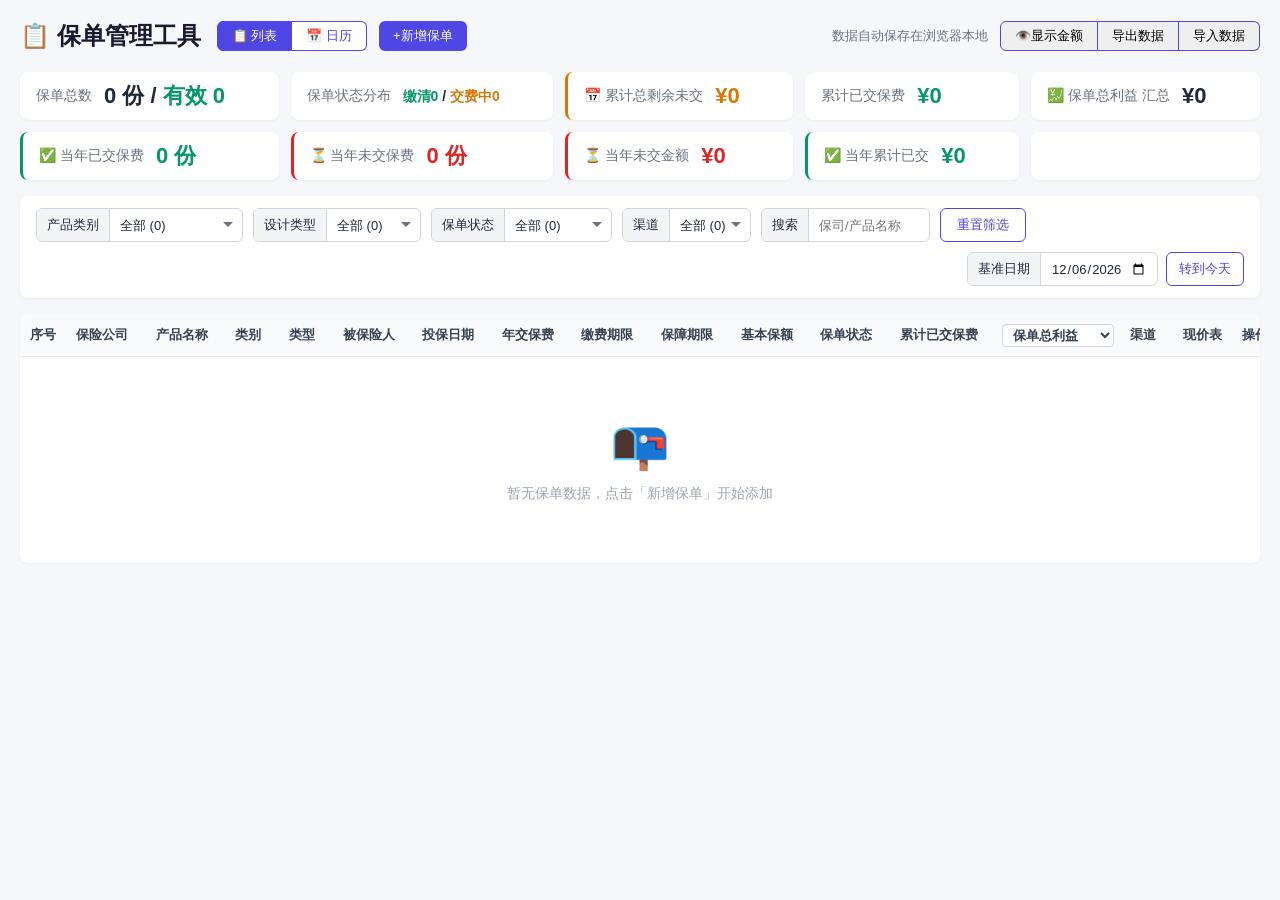
==== insurance_CF.html @ 0eb12e00 "Add files via upload" ====
<!DOCTYPE html>
<html lang="zh-CN">
<head>
<meta charset="UTF-8">
<meta name="viewport" content="width=device-width, initial-scale=1.0">
<title>保单管理工具 v20260625.2121</title>
<style>
  /* 所有样式保持不变，仅调整布局相关 */
  * { margin: 0; padding: 0; box-sizing: border-box; }
  body {
    font-family: -apple-system, BlinkMacSystemFont, "Segoe UI", "PingFang SC", "Hiragino Sans GB", "Microsoft YaHei", sans-serif;
    background: #f5f7fa;
    color: #333;
    padding: 20px;
  }
  .container { max-width: 1600px; margin: 0 auto; }
  h1 {
    font-size: 24px;
    font-weight: 600;
    color: #1a1a2e;
  }

  /* ===== 新增头部布局（标题 + 右侧操作） ===== */
  .header-wrapper {
    display: flex;
    justify-content: space-between;
    align-items: center;
    margin-bottom: 20px;
  }
  .header-left {
    
    display: flex;
    align-items: center;
  }
  .header-wrapper h1 {
    font-size: 24px;
    font-weight: 600;
    color: #1a1a2e;
    margin: 0;
  }
  .header-actions {
    display: flex;
    align-items: center;
    gap: 12px;
  }
  .save-hint {
    font-size: 13px;
    color: #6b7280;
  }
  .header-actions .btn {
    height: 34px;
    padding: 0 16px;
    display: flex;
    align-items: center;
    justify-content: center;
    font-size: 14px;
  }

  /* 顶部操作栏 */
  .toolbar {
    display: flex;
    justify-content: flex-start; /* 改为左对齐，防止换行 */
    align-items: center;
    margin-bottom: 16px;
    flex-wrap: wrap;
    gap: 12px;
  }
  .toolbar-left {
    display: flex;
    gap: 10px;
    flex-wrap: wrap;
    align-items: center;
  }
  .btn {
    padding: 8px 16px;
    border: none;
    border-radius: 6px;
    cursor: pointer;
    font-size: 14px;
    transition: all 0.2s;
    align-items: center;
  }
  .btn-primary {
    background: #4f46e5;
    color: white;
  }
  .btn-primary:hover { background: #4338ca; }
  .btn-secondary {
    background: white;
    color: #4f46e5;
    border: 1px solid #4f46e5;
  }
  .btn-secondary:hover { background: #f0f0ff; }
  .btn-danger {
    background: #ef4444;
    color: white;
  }
  .btn-danger:hover { background: #dc2626; }
  .btn-sm {
    padding: 4px 10px;
    font-size: 12px;
  }

  /* 统计卡片容器 — 统一 5 列 Grid，上下自动对齐 */
  .stats {
    display: grid;
    grid-template-columns: repeat(5, auto);
    gap: 12px;
    margin-bottom: 16px;
  }

  /* 每一行 4 列，保留备用 */
  .stats-row {
    display: grid;
    grid-template-columns: repeat(4, 1fr);
    gap: 12px;
  }
  /* 5 列行（保留兼容但不参与 grid 父容器） */
  .stats-row-5 {
    display: contents;
  }

  /* 单个卡片：内部标签和数值横向排列 */
  .stat-card {
    background: white;
    padding: 8px 16px;
    border-radius: 8px;
    box-shadow: 0 1px 3px rgba(0,0,0,0.05);
    display: flex;
    align-items: center;
    justify-content: flex-start;
    gap: 12px;
    min-height: 48px;
    white-space: nowrap;
    overflow: hidden;
  }

  .stat-label {
    font-size: 14px;
    color: #6b7280;
    margin: 0;
    flex-shrink: 0;
  }

  .stat-value {
    font-size: 22px;
    font-weight: 600;
    color: #1f2937;
    line-height: 1.2;
    align-items: right;
  }
  .stat-value.premium {
    color: #059669;
  }

  /* 表格 */
  .table-wrapper {
    background: white;
    border-radius: 8px;
    overflow: hidden;
    box-shadow: 0 1px 3px rgba(0,0,0,0.05);
    width: 100%; /* 确保宽度撑满 */
  }
  table {
    width: 100%;
    border-collapse: collapse;
    font-size: 13px;
    table-layout: auto;
  }
  thead {
    background: #f9fafb;
    border-bottom: 1px solid #e5e7eb;
  }
  th {
    padding: 12px 10px;
    text-align: center;
    font-weight: 600;
    color: #374151;
    white-space: nowrap;
    position: sticky;
    top: 0;
    background: #f9fafb;
  }
  td {
    padding: 10px;
    border-bottom: 1px solid #f3f4f6;
    vertical-align: middle;
    text-align: center;
    white-space: nowrap;
  }
  th.sortable {
    cursor: pointer;
    user-select: none;
  }
  th.sortable:hover {
    color: #4f46e5;
  }
  .sort-indicator {
    display: inline-block;
    margin-left: 4px;
    font-size: 10px;
    opacity: 0.4;
  }
  th.sortable.asc .sort-indicator::after {
    content: '▲';
    opacity: 1;
    color: #4f46e5;
  }
  th.sortable.desc .sort-indicator::after {
    content: '▼';
    opacity: 1;
    color: #4f46e5;
  }
  tr:hover { background: #f9fafb; }
  tr:hover td, 
  tr:hover td * { 
    text-shadow: 0 0.5px 0.5px rgba(0, 0, 0, 0.309);
  }
  tr:last-child td { border-bottom: none; }

  /* 标签样式 */
  .tag {
    display: inline-block;
    padding: 2px 8px;
    border-radius: 10px;
    font-size: 12px;
    font-weight: 500;
  }
  .tag-category-终身寿险 { background: #fce7f3; color: #9d174d; }
  .tag-category-定期寿险 { background: #d1fae5; color: #065f46; }
  .tag-category-两全保险 { background: #f3e5f5; color: #4a148c; }
  .tag-category-养老年金保险 { background: #ccfbf1; color: #0f766e; }
  .tag-category-年金保险 { background: #dbeafe; color: #1e40af; }
  .tag-category-重大疾病保险 { background: #fee2e2; color: #991b1b; }
  .tag-category-护理保险 { background: #e0e7ff; color: #3730a3; }
  .tag-category-意外伤害保险 { background: #fff3e0; color: #e65100; }

  .tag-design-普通型 { background: #f3f4f6; color: #4b5563; }
  .tag-design-分红型 { background: #fef3c7; color: #92400e; }
  .tag-design-万能型 { background: #ede9fe; color: #6d28d9; }

  .tag-status-交费中 { background: #fef3c7; color: #92400e; }
  .tag-status-缴清 { background: #d1fae5; color: #065f46; }
  .tag-status-年金领取 { background: #ccfbf1; color: #0f766e; }
  .tag-status-满期 { background: #f3e5f5; color: #6b21a8; }
  .tag-status-退保 { background: #fee2e2; color: #dc2626; }

  .tag-channel { background: #f3f4f6; color: #4b5563; }

  .product-name-text {
    display: inline-block;
    white-space: nowrap;
    font-size: 13px;
    line-height: 1.2;
    vertical-align: middle;
  }

  /* 操作列 */
  .actions {
    display: flex;
    gap: 6px;
    justify-content: center;
  }
  .action-btn {
    padding: 4px 8px;
    border: none;
    border-radius: 4px;
    cursor: pointer;
    font-size: 12px;
    transition: all 0.15s;
  }
  .action-edit {
    background: #eff6ff;
    color: #2563eb;
  }
  .action-edit:hover { background: #dbeafe; }
  .action-delete {
    background: #fef2f2;
    color: #dc2626;
  }
  .action-delete:hover { background: #fee2e2; }

  /* 空状态 */
  .empty-state {
    text-align: center;
    padding: 60px 20px;
    color: #9ca3af;
  }
  .empty-state-icon {
    font-size: 48px;
    margin-bottom: 12px;
  }
  .empty-state-text {
    font-size: 14px;
  }

  /* 模态框 */
  .modal-overlay {
    display: none;
    position: fixed;
    top: 0;
    left: 0;
    right: 0;
    bottom: 0;
    background: rgba(0,0,0,0.5);
    z-index: 1000;
    justify-content: center;
    align-items: center;
  }
  .modal-overlay.active {
    display: flex;
  }
  .modal {
    background: white;
    border-radius: 12px;
    width: 90%;
    max-width: 800px;
    max-height: 90vh;
    overflow-y: auto;
  }
  .modal-header {
    padding: 20px 24px;
    border-bottom: 1px solid #e5e7eb;
    display: flex;
    justify-content: space-between;
    align-items: center;
  }
  .modal-title {
    font-size: 18px;
    font-weight: 600;
  }
  .modal-close {
    background: none;
    border: none;
    font-size: 24px;
    cursor: pointer;
    color: #9ca3af;
    line-height: 1;
  }
  .modal-close:hover { color: #374151; }
  .modal-body {
    padding: 24px;
  }
  .modal-footer {
    align-items: flex-end;
    padding: 16px 24px;
    border-top: 1px solid #e5e7eb;
    display: flex;
    gap: 10px;
    flex-direction: row-reverse;
  }

  /* 表单 */
  .form-row {
    display: grid;
    grid-template-columns: repeat(4, 1fr);
    gap: 12px;
    margin-bottom: 12px;
  }
  .form-row.full {
    grid-template-columns: 1fr;
  }
  .form-group label {
    display: block;
    font-size: 13px;
    font-weight: 500;
    color: #374151;
    margin-bottom: 6px;
  }
  .form-group label .required {
    color: #ef4444;
    margin-left: 2px;
  }
  .form-group input,
  .form-group select,
  .form-group textarea {
    width: 100%;
    padding: 8px 12px;
    border: 1px solid #d1d5db;
    border-radius: 6px;
    font-size: 14px;
    outline: none;
    transition: border-color 0.2s;
  }
  .form-group input:focus,
  .form-group select:focus,
  .form-group textarea:focus {
    border-color: #4f46e5;
    box-shadow: 0 0 0 3px rgba(79, 70, 229, 0.1);
  }
  /* 详情页禁用输入框：内容过长时显示省略号，并提供 tooltip */
  .form-group input:disabled,
  .form-group select:disabled,
  .form-group textarea:disabled {
    text-overflow: ellipsis;
    overflow: hidden;
    white-space: nowrap;
    cursor: help;
    background: #f9fafb;
    color: #374151;
  }
  .form-group textarea:disabled {
    white-space: normal;
    display: -webkit-box;
    -webkit-line-clamp: 2;
    line-clamp: 2;
    -webkit-box-orient: vertical;
    overflow: hidden;
  }
  .form-group textarea {
    resize: vertical;
    min-height: 60px;
  }

  /* 退保字段 */
  #surrenderCheckRow {
    margin-bottom: 12px;
  }

  /* 选项卡 */
  .modal-tabs {
    display: flex;
    border-bottom: 2px solid #e5e7eb;
    margin-bottom: 16px;
  }
  .modal-tab {
    padding: 8px 20px;
    cursor: pointer;
    font-size: 14px;
    font-weight: 500;
    color: #6b7280;
    border-bottom: 2px solid transparent;
    margin-bottom: -2px;
    transition: all 0.2s;
  }
  .modal-tab.active {
    color: #4f46e5;
    border-bottom-color: #4f46e5;
  }
  .modal-tab:hover { color: #4f46e5; }

  /* 现金价值表格 */
  .tab-panel { display: none; }
  .tab-panel.active { display: block; }
  .cash-value-table {
    width: 100%;
    border-collapse: collapse;
    font-size: 13px;
    margin-bottom: 12px;
  }
  .cash-value-table th {
    background: #f9fafb;
    padding: 8px 6px;
    text-align: center;
    font-weight: 600;
    color: #374151;
    border: 1px solid #e5e7eb;
  }
  .cash-value-table td {
    padding: 4px 6px;
    border: 1px solid #e5e7eb;
    text-align: center;
  }
  .cash-value-table input {
    width: 100%;
    padding: 5px 8px;
    border: 1px solid #d1d5db;
    border-radius: 4px;
    font-size: 13px;
    text-align: center;
    outline: none;
  }
  .cash-value-table input:focus {
    border-color: #4f46e5;
    box-shadow: 0 0 0 2px rgba(79,70,229,0.1);
  }
  .cash-value-table .del-row-btn {
    background: none;
    border: none;
    color: #dc2626;
    cursor: pointer;
    font-size: 16px;
    padding: 2px 6px;
  }
  .batch-paste-area {
    margin-bottom: 12px;
  }
  .batch-paste-area label {
    font-size: 13px;
    font-weight: 500;
    color: #374151;
    margin-bottom: 4px;
    display: block;
  }
  .batch-paste-area textarea {
    width: 100%;
    height: 60px;
    padding: 8px;
    border: 1px solid #d1d5db;
    border-radius: 6px;
    font-size: 12px;
    font-family: monospace;
    outline: none;
    resize: vertical;
  }
  .batch-paste-area textarea:focus {
    border-color: #4f46e5;
    box-shadow: 0 0 0 2px rgba(79,70,229,0.1);
  }
  .batch-paste-area .btn {
    margin-top: 4px;
  }

  /* 确认对话框 */
  .confirm-modal .modal {
    max-width: 400px;
  }
  .confirm-content {
    padding: 24px;
    text-align: center;
  }
  .confirm-icon {
    font-size: 48px;
    margin-bottom: 12px;
  }
  .confirm-text {
    font-size: 15px;
    color: #374151;
    margin-bottom: 20px;
  }

  /* 利益演示 */
  .benefit-chart-container {
    position: relative;
    width: 100%;
    background: #fafbfc;
    border-radius: 8px;
    border: 1px solid #e5e7eb;
    margin-bottom: 16px;
    cursor: crosshair;
    user-select: none;
    -webkit-user-select: none;
  }
  .benefit-chart-container canvas {
    display: block;
    width: 100%;
  }
  .benefit-tooltip {
    position: absolute;
    pointer-events: none;
    background: rgba(0,0,0,0.85);
    color: #fff;
    padding: 10px 14px;
    border-radius: 8px;
    font-size: 12px;
    line-height: 1.6;
    white-space: nowrap;
    z-index: 10;
    display: none;
    box-shadow: 0 4px 12px rgba(0,0,0,0.25);
  }
  .benefit-tooltip .tt-year {
    font-size: 14px;
    font-weight: 600;
    margin-bottom: 4px;
    color: #fbbf24;
  }
  .benefit-tooltip .tt-row {
    display: flex;
    justify-content: space-between;
    gap: 24px;
  }
  .benefit-tooltip .tt-label { color: #d1d5db; }
  .benefit-tooltip .tt-val { font-weight: 500; text-align: right; }
  .benefit-summary {
    background: #f9fafb;
    border: 1px solid #e5e7eb;
    border-radius: 8px;
    padding: 16px;
    margin-bottom: 12px;
  }
  .benefit-summary-title {
    font-size: 15px;
    font-weight: 600;
    color: #1f2937;
    margin-bottom: 8px;
  }
  .benefit-summary-row {
    display: flex;
    gap: 32px;
    flex-wrap: wrap;
    font-size: 13px;
    color: #374151;
  }
  .benefit-summary-item {
    display: flex;
    gap: 6px;
  }
  .benefit-summary-item .bs-label { color: #6b7280; }
  .benefit-summary-item .bs-val { font-weight: 600; }
  .benefit-summary-item .bs-val.positive { color: #059669; }
  .benefit-summary-item .bs-val.negative { color: #dc2626; }
  .benefit-table-wrapper {
    max-height: 300px;
    overflow-y: auto;
    border: 1px solid #e5e7eb;
    border-radius: 6px;
  }
  .benefit-table {
    width: 100%;
    border-collapse: collapse;
    font-size: 12px;
  }
  .benefit-table th {
    background: #f9fafb;
    padding: 8px 6px;
    text-align: center;
    font-weight: 600;
    color: #374151;
    position: sticky;
    top: 0;
    z-index: 1;
    border-bottom: 1px solid #e5e7eb;
  }
  .benefit-table td {
    padding: 6px;
    text-align: center;
    border-bottom: 1px solid #f3f4f6;
    cursor: pointer;
    transition: background 0.15s;
  }
  .benefit-table tr:hover td {
    background: #eff6ff;
  }
  .benefit-table tr.selected td {
    background: #dbeafe;
    font-weight: 600;
  }
  .benefit-empty {
    text-align: center;
    padding: 40px 20px;
    color: #9ca3af;
    font-size: 14px;
  }

  @media (max-width: 768px) {
    .form-row { grid-template-columns: 1fr; }
    .toolbar { flex-direction: column; align-items: stretch; }
    .toolbar-left { justify-content: flex-start; }
    .benefit-tooltip { font-size: 11px; padding: 8px 10px; }
  }

  /* 筛选区（整行） */
  .filter-bar {
    background: white;
    padding: 12px 16px;
    border-radius: 8px;
    margin-bottom: 16px;
    display: flex;
    gap: 10px;
    flex-wrap: wrap;
    align-items: center;
    box-shadow: 0 1px 3px rgba(0,0,0,0.05);
  }

  .filter-item.label-group {
    display: flex;
    align-items: center;
    height: 34px;
    border: 1px solid #d1d5db;
    border-radius: 6px;
    background: white;
    padding: 0;
    overflow: hidden;
    gap: 0;
    transition: border-color 0.2s, box-shadow 0.2s;
    box-sizing: border-box;
  }

  .filter-item.label-group label,
  .filter-item.label-group select,
  .filter-item.label-group input {
    font-family: inherit;
    font-size: 13px;
    line-height: normal;
    font-weight: 400;
    box-sizing: border-box;
    color: #1f2937;
  }

  .filter-item.label-group label {
    display: flex;
    align-items: center;
    justify-content: center;
    height: 100%;
    padding: 0 10px;
    background: #f3f4f6;
    border-right: 1px solid #d1d5db;
    flex-shrink: 0;
    margin: 0;
    cursor: pointer;
  }

  .filter-item.label-group select,
  .filter-item.label-group input {
    border: none;
    background: transparent;
    height: 100%;
    padding: 0 10px;
    outline: none;
    margin: 0;
    min-width: 80px;
  }

  .filter-item.label-group input {
    max-width: 120px;
  }

  .filter-item.label-group select {
    appearance: none;
    -webkit-appearance: none;
    padding-right: 24px;
    background: transparent url("data:image/svg+xml,%3Csvg xmlns='http://www.w3.org/2000/svg' width='12' height='12' viewBox='0 0 12 12'%3E%3Cpath fill='%236b7280' d='M6 8L1 3h10z'/%3E%3C/svg%3E") no-repeat right 8px center;
    background-size: 12px;
  }

  .filter-item.label-group:focus-within {
    border-color: #4f46e5;
    box-shadow: 0 0 0 3px rgba(79, 70, 229, 0.1);
    z-index: 1;
  }

  .filter-action {
    display: flex;
    align-items: center;
    height: 34px;
  }
  .filter-action .btn {
    height: 100%;
    padding: 0 16px;
    font-size: 13px;
    border-radius: 6px;
    font-family: inherit;
    line-height: normal;
  }

  .filter-right-group {
    display: flex;
    align-items: center;
    gap: 10px;
    margin-left: auto;
  }

  .filter-date-group {
    display: flex;
    align-items: center;
    gap: 8px;
    height: 34px;
  }

  .filter-date-group .filter-item.label-group {
    height: 34px;
  }

  .filter-date-group .btn {
    height: 100%;
    padding: 0 12px;
    font-size: 13px;
    border-radius: 6px;
  }

  #toggleAmountBtn {
    min-width: 90px;
    display: flex;
    align-items: center;
    justify-content: center;
  }

  #extraFieldsContainer .form-group {
    min-width: 150px;
  }
  #maturityFields, #annuityFields {
    margin-top: 8px;
  }

  #insuredAge {
    width: 100%;
    padding: 8px 12px;
    border: 1px solid #d1d5db;
    border-radius: 6px;
    font-size: 14px;
    outline: none;
    transition: border-color 0.2s;
  }
  #insuredAge:focus {
    border-color: #4f46e5;
    box-shadow: 0 0 0 3px rgba(79, 70, 229, 0.1);
  }

  #annuityFields .form-group {
    min-width: 120px;
  }
  #annuityStartDate {
    cursor: default;
  }

  .view-toggle {
    display: inline-flex;
    align-items: center;
    margin-left: 16px;
  }
  .view-toggle .btn {
    height: 30px;
    padding: 0 14px;
    font-size: 13px;
    display: flex;
    align-items: center;
    justify-content: center;
    border: 1px solid #4f46e5;
    border-radius: 0;
    margin: 0;
  }
  .view-toggle .btn:first-child {
    border-radius: 6px 0 0 6px;
  }
  .view-toggle .btn:last-child {
    border-radius: 0 6px 6px 0;
  }
  .view-toggle .btn + .btn {
    border-left: none;
  }
  .view-toggle .btn.active {
    background: #4f46e5;
    color: white;
  }
  .view-toggle .btn:not(.active) {
    background: white;
    color: #4f46e5;
  }

  /* 新增保单按钮与切换按钮统一尺寸 */
  #listAddBtn {
    height: 30px;
    padding: 0 14px;
    font-size: 13px;
    display: inline-flex;
    align-items: center;
    justify-content: center;
  }

  .action-group {
    display: inline-flex;
    align-items: center;
  }
  .action-group .btn {
    height: 30px;
    padding: 0 14px;
    font-size: 13px;
    display: flex;
    align-items: center;
    justify-content: center;
    border: 1px solid #4f46e5;
    border-radius: 0;
    margin: 0;
  }
  .action-group .btn:first-child {
    border-radius: 6px 0 0 6px;
  }
  .action-group .btn:last-child {
    border-radius: 0px 6px 6px 0px;
  }
  .action-group .btn + .btn {
    border-left: none;
  }

  /* 日历视图 */
  #calendarView {
    width: 100%;
  }
  #calendarGrid {
    width: 100%;
  }
</style>
</head>
<body>
<div class="container">
  <!-- 头部 -->
  <div class="header-wrapper">
     <div class="header-left">
       <h1>📋 保单管理工具</h1>
       <div class="view-toggle">
         <button class="btn" id="listViewBtn" onclick="switchView('list')">📋 列表</button>
         <button class="btn" id="calendarViewBtn" onclick="switchView('calendar')">📅 日历</button>
       </div>
       <button class="btn btn-primary" id="listAddBtn" style="margin-left:12px;" onclick="openAddModal()">+新增保单</button>
       <div class="view-toggle" id="calendarModeToggle" style="display:none; margin-left:12px;">
         <button class="btn active" id="modeAllBtn" onclick="setCalendarMode('all')">缴费及领取</button>
         <button class="btn" id="modePaymentBtn" onclick="setCalendarMode('payment')">仅缴费</button>
         <button class="btn" id="modePayoutBtn" onclick="setCalendarMode('payout')">仅领取</button>
       </div>
     </div>
     <div class="header-actions">
       <span class="save-hint">数据自动保存在浏览器本地</span>
      <div class="action-group">
        <button class="btn" id="toggleAmountBtn" onclick="toggleAmounts()">👁️显示金额</button>
        <button class="btn" onclick="exportData()">导出数据</button>
        <button class="btn" onclick="document.getElementById('importFile').click()">导入数据</button>
      </div>
      <input type="file" id="importFile" accept=".json" style="display:none" onchange="importData(event)">
    </div>
  </div>

  <!-- 统计卡片 -->
  <div class="stats" id="stats"></div>

  <!-- 筛选栏 -->
  <div class="filter-bar">
    <div class="filter-item label-group">
      <label>产品类别</label>
      <select id="filterCategory" onchange="renderTable()">
        <option value="">全部</option>
        <option value="终身寿险">终身寿险</option>
        <option value="定期寿险">定期寿险</option>
        <option value="两全保险">两全保险</option>
        <option value="意外伤害保险">意外伤害保险</option>
        <option value="养老年金保险">养老年金保险</option>
        <option value="年金保险">年金保险</option>
        <option value="重大疾病保险">重大疾病保险</option>
        <option value="护理保险">护理保险</option>
      </select>
    </div>
    <div class="filter-item label-group">
      <label>设计类型</label>
      <select id="filterDesignType" onchange="renderTable()">
        <option value="">全部</option>
        <option value="普通型">普通型</option>
        <option value="分红型">分红型</option>
        <option value="万能型">万能型</option>
      </select>
    </div>
    <div class="filter-item label-group">
      <label>保单状态</label>
      <select id="filterStatus" onchange="renderTable()">
        <option value="">全部</option>
        <option value="交费中">交费中</option>
        <option value="缴清">缴清</option>
        <option value="年金领取">年金领取</option>
        <option value="满期">满期</option>
        <option value="退保">退保</option>
      </select>
    </div>
    <div class="filter-item label-group">
      <label>渠道</label>
      <select id="filterChannel" onchange="renderTable()">
        <option value="">全部</option>
      </select>
    </div>
    <div class="filter-item label-group">
      <label>搜索</label>
      <input type="text" id="filterSearch" placeholder="保司/产品名称" oninput="renderTable()">
    </div>
    <div class="filter-action">
      <button class="btn btn-secondary btn-sm" onclick="resetFilters()">重置筛选</button>
    </div>
    <div class="filter-right-group">
      <div class="filter-date-group">
        <div class="filter-item label-group" style="flex-shrink:0;">
          <label>基准日期</label>
          <input type="date" id="calcDate" value="" min="1900-01-01" max="2100-12-31">
        </div>
        <button class="btn btn-secondary btn-sm" id="gotoTodayBtn">转到今天</button>
      </div>
    </div>
  </div>

  <!-- 表格 -->
  <div class="table-wrapper">
    <table>
      <thead>
        <tr>
          <th style="text-align:center;width:60px;">序号</th>
          <th class="sortable" onclick="toggleSort('company')">保险公司 <span class="sort-indicator"></span></th>
          <th class="sortable" onclick="toggleSort('productName')">产品名称 <span class="sort-indicator"></span></th>
          <th class="sortable" onclick="toggleSort('productCategory')">类别 <span class="sort-indicator"></span></th>
          <th class="sortable" onclick="toggleSort('designType')">类型 <span class="sort-indicator"></span></th>
          <th class="sortable" onclick="toggleSort('insured')">被保险人 <span class="sort-indicator"></span></th>
          <th class="sortable" onclick="toggleSort('startDate')">投保日期 <span class="sort-indicator"></span></th>
          <th class="sortable" onclick="toggleSort('annualPremium')">年交保费 <span class="sort-indicator"></span></th>
          <th class="sortable" onclick="toggleSort('paymentTerm')">缴费期限 <span class="sort-indicator"></span></th>
          <th class="sortable" onclick="toggleSort('coverage')">保障期限 <span class="sort-indicator"></span></th>
          <th class="sortable" onclick="toggleSort('sumAssured')">基本保额 <span class="sort-indicator"></span></th>
          <th class="sortable" onclick="toggleSort('paymentStatus')">保单状态 <span class="sort-indicator"></span></th>
          <th class="sortable" onclick="toggleSort('cumulativePremium')">累计已交保费 <span class="sort-indicator"></span></th>
          <th style="padding:4px 6px;">
            <select id="colBenefitMode" onchange="renderTable()" style="border:1px solid #d1d5db; border-radius:4px; padding:2px 6px; font-size:13px; font-weight:600; color:#374151; background:white; cursor:pointer;">
              <option value="total">保单总利益</option>
              <option value="cashValue">现金价值</option>
              <option value="annuity">累计年金</option>
              <option value="dividend">累计红利</option>
              <option value="maturity">满期金</option>
              <option value="otherIncome">保单其他收入</option>
              <option value="totalWithOther">总利益（含）</option>
            </select>
          </th>
          <th class="sortable" onclick="toggleSort('channel')">渠道 <span class="sort-indicator"></span></th>
          <th style="width:55px;">现价表</th>
          <th>操作</th>
        </tr>
      </thead>
      <tbody id="tableBody"></tbody>
    </table>
    <div class="empty-state" id="emptyState" style="display:none;">
      <div class="empty-state-icon">📭</div>
      <div class="empty-state-text">暂无保单数据，点击「新增保单」开始添加</div>
    </div>
  </div>

  <!-- 日历视图 -->
  <div id="calendarView" style="display:none; background:white; border-radius:8px; box-shadow:0 1px 3px rgba(0,0,0,0.05); padding:20px; margin-top:16px;">
    <div style="display:flex; justify-content:center; align-items:center; margin-bottom:16px; gap:16px;">
      <button class="btn btn-secondary btn-sm" id="prevMonthBtn">◀ 上月</button>
      <span id="calendarTitle" style="font-size:18px; font-weight:600;"></span>
      <button class="btn btn-secondary btn-sm" id="nextMonthBtn">下月 ▶</button>
    </div>
    <div id="calendarGrid" style="display:grid; grid-template-columns:1fr; gap:24px;"></div>
  </div>
</div>

<!-- 新增/编辑模态框 -->
<div class="modal-overlay" id="formModal">
  <div class="modal">
    <div class="modal-header">
      <div class="modal-title" id="modalTitle">新增保单</div>
      <button class="modal-close" onclick="closeModal()">&times;</button>
    </div>
    <div class="modal-body">
      <form id="policyForm">
        <input type="hidden" id="policyId">
      <!-- 选项卡导航 -->
      <div class="modal-tabs">
        <div class="modal-tab active" id="tabBasicInfo" onclick="switchTab('basicInfo')">基本信息</div>
        <div class="modal-tab" id="tabCashValue" onclick="switchTab('cashValue')">现金价值</div>
        <div class="modal-tab" id="tabBenefit" onclick="switchTab('benefit')">利益演示</div>
      </div>

      <!-- Tab 1: 基本信息 -->
      <div class="tab-panel active" id="panelBasicInfo">
        <div class="form-row">
          <div class="form-group">
            <label>保险公司<span class="required">*</span></label>
            <input type="text" id="company" required placeholder="如：中国人寿">
          </div>
          <div class="form-group">
            <label>产品名称<span class="required">*</span></label>
            <input type="text" id="productName" required placeholder="如：鑫享未来">
          </div>
          <div class="form-group">
            <label>产品类别<span class="required">*</span></label>
            <select id="productCategory" required>
              <option value="">请选择</option>
              <option value="终身寿险">终身寿险</option>
              <option value="定期寿险">定期寿险</option>
              <option value="两全保险">两全保险</option>
              <option value="养老年金保险">养老年金保险</option>
              <option value="年金保险">年金保险</option>
              <option value="重大疾病保险">重大疾病保险</option>
              <option value="护理保险">护理保险</option>
              <option value="意外伤害保险">意外伤害保险</option>
            </select>
          </div>
          <div class="form-group">
            <label>设计类型</label>
            <select id="designType">
              <option value="">请选择</option>
              <option value="普通型">普通型</option>
              <option value="分红型">分红型</option>
              <option value="万能型">万能型</option>
            </select>
          </div>
        </div>
        
        <div class="form-row">
          <div class="form-group">
            <label>投保人</label>
            <input type="text" id="policyHolder" placeholder="投保人姓名">
          </div>
          <div class="form-group">
            <label>被保险人</label>
            <input type="text" id="insured" placeholder="被保险人姓名">
          </div>
          <div class="form-group">
            <label>被保人投保年龄</label>
            <input type="number" id="insuredAge" placeholder="如：30" min="0" max="120" length="3">
          </div>
          <div class="form-group">
            <label>渠道</label>
            <input type="text" id="channel" placeholder="如：线下代理人、支付宝、银行等">
          </div>
        </div>

        <div class="form-row">
          <div class="form-group">
            <label>投保日期</label>
            <input type="date" id="startDate" min="1900-01-01" max="2100-12-31">
          </div>
          <div class="form-group">
            <label>年交保费（元）</label>
            <input type="number" id="annualPremium" placeholder="0" min="0" step="0.01">
          </div>
          <div class="form-group">
            <label>缴费期限（年）</label>
            <input type="number" id="paymentTerm" placeholder="如：20" min="0">
          </div>
          <div class="form-group">
            <label>缴费状态（自动测算）</label>
            <input type="text" id="paymentStatusDisplay" disabled style="background:#f3f4f6;color:#6b7280;">
          </div>
        </div>
        
        <div class="form-row">
          <div class="form-group">
            <label>保障期限类型</label>
            <select id="coverageType" onchange="toggleCoverageInput()">
              <option value="终身">终身</option>
              <option value="保至年龄">保至年龄</option>
              <option value="固定年限">固定年限</option>
            </select>
          </div>
          <div class="form-group" id="coverageValueGroup" style="display:none;">
            <label id="coverageValueLabel">保障期限值</label>
            <input type="number" id="coverageValue" placeholder="如：60 或 30" min="0">
          </div>
          <div class="form-group">
            <label>基本保额（元）</label>
            <input type="number" id="sumAssured" placeholder="0" min="0" step="0.01">
          </div>
          <div class="form-group">
            <label>已交年限（自动测算）</label>
            <input type="text" id="paidYearsDisplay" disabled style="background:#f3f4f6;color:#6b7280;">
          </div>
        </div>
        
        <!-- 额外字段区域：两行四列 -->
        <div class="form-row full" id="extraFieldsContainer">
          <!-- 第一行：年金金额 + 满期信息 -->
          <div style="display:flex; gap:12px; flex-wrap:wrap; width:100%;">
            <div class="form-group" style="flex:1; min-width:120px;">
              <label>每年领取金额（元）</label>
              <input type="number" id="annualPayout" placeholder="0" min="0" step="0.01">
            </div>
            <div class="form-group" style="flex:1; min-width:120px;">
              <label>月领金额（元）</label>
              <input type="number" id="monthlyPayout" placeholder="0" min="0" step="0.01">
            </div>
            <div class="form-group" style="flex:1; min-width:120px;">
              <label>满期金额（元）</label>
              <input type="number" id="maturityAmount" placeholder="0" min="0" step="0.01">
            </div>
            <div class="form-group" style="flex:1; min-width:120px;">
              <label>满期日期</label>
              <input type="date" id="maturityDate" min="1900-01-01" max="2100-12-31">
            </div>
          </div>

          <!-- 第二行：年金领取条件 -->
          <div style="display:flex; gap:12px; flex-wrap:wrap; width:100%;">
            <div class="form-group" style="flex:1; min-width:120px;">
              <label>领取开始条件</label>
              <select id="annuityStartType">
                <option value="anniversary">第N个保单周年日</option>
                <option value="age">到达某年龄</option>
              </select>
            </div>
            <div class="form-group" style="flex:1;min-width:120px;">
              <label id="annuityStartLabel">第几个周年日</label>
              <input type="number" id="annuityStartValue" placeholder="如：5" min="0">
            </div>
            <div class="form-group" style="flex:1;min-width:120px; display:flex; align-items:center;">
              <label style="margin:0; display:flex; align-items:center; gap:8px; white-space:nowrap;">
                <input type="checkbox" id="isMonthlyPayout">
                月领
              </label>
            </div>
            <div class="form-group" style="flex:1;min-width:120px;">
              <label>第一个领取日期（自动计算）</label>
              <input type="date" id="annuityStartDate" readonly style="background:#f3f4f6; color:#6b7280; cursor:default;">
            </div>
          </div>
        </div>

        <!-- 退保信息 -->
        <div class="form-row" id="surrenderCheckRow">
          <div class="form-group" id="manualAnnuityGroup" style="display: flex; align-items: center;">
            <label style="margin: 0; display: flex; align-items: center; gap: 8px; white-space: nowrap;">
              <input type="checkbox" id="manualAnnuity" onchange="updateCashValueTable()">
              手动输入年金
            </label>
          </div>
          <div class="form-group" style="display: flex; align-items: center;">
            <label style="margin: 0; display: flex; align-items: center; gap: 8px; white-space: nowrap;">
              <input type="checkbox" id="isSurrendered" onchange="toggleSurrenderFields()">
              已退保
            </label>
          </div>
          <div class="form-group" id="surrenderDateGroup" style="display: none;">
            <label>退保日期</label>
            <input type="date" id="surrenderDate" min="1900-01-01" max="2100-12-31">
          </div>
          <div class="form-group" id="surrenderAmountGroup" style="display: none;">
            <label>退保金额（元）</label>
            <input type="number" id="surrenderAmount" placeholder="0" min="0" step="0.01">
          </div>
        </div>

        <!-- 保单其他收入 -->
        <div class="form-row" id="otherIncomeCheckRow">
          <div class="form-group" style="display: flex; align-items: center;">
            <label style="margin: 0; display: flex; align-items: center; gap: 8px; white-space: nowrap;">
              <input type="checkbox" id="hasOtherIncome" onchange="updateCashValueTable()">
              保单其他收入
            </label>
          </div>
        </div>

        <!-- 备注 -->
        <div class="form-row full">
          <div class="form-group">
            <label>备注</label>
            <textarea id="remarks" placeholder="其他需要记录的信息..."></textarea>
          </div>
        </div>

      </div> <!-- end tab-panel basicInfo -->

      <!-- Tab 2: 现金价值 -->
      <div class="tab-panel" id="panelCashValue">
        <div class="batch-paste-area">
          <label>📋 批量粘贴（从 Excel 复制，每行：保单年度 + 现金价值 + <span id="dividendPasteHint" style="display:none;">累计年度红利</span> + <span id="annuityPasteHint" style="display:none;">年金金额</span>）</label>
          <textarea id="batchPasteInput" placeholder="1 50000 1200&#10;2 52000 1300&#10;3 54000 1400" oninput="parseBatchPaste()"></textarea>
        </div>
        <table class="cash-value-table" id="cashValueTable">
          <thead>
            <tr>
              <th style="width:20%;">保单年度</th>
              <th style="width:30%;"><span id="cashValueColLabel">现金价值（元）</span></th>
              <th style="width:20%;" id="dividendColHeader" style="display:none;">累计年度红利（元）</th>
              <th style="width:7%;" id="distributedColHeader" style="display:none;">已分配</th>
              <th style="width:12%;" id="annuityColHeader" style="display:none;">年金金额（元）</th>
              <th style="width:12%;" id="otherIncomeColHeader" style="display:none;">其他收入（元）</th>
              <th style="width:7%;">操作</th>
            </tr>
          </thead>
          <tbody id="cashValueBody"></tbody>
        </table>
        <button type="button" class="btn btn-secondary btn-sm" onclick="addCashValueRow()" style="margin-top:8px;">+ 添加一行</button>
        <button type="button" class="btn btn-danger btn-sm" onclick="clearAllCashValues()" style="margin-top:8px;margin-left:6px;">全部删除</button>
        <label style="margin-top:8px;margin-left:12px;font-size:13px;font-weight:500;color:#374151;display:inline-flex;align-items:center;gap:6px;">
          <input type="checkbox" id="cashValueImported" onchange="updateCashValueImported()">
          现价表已导入
        </label>
      </div> <!-- end tab-panel cashValue -->

      <!-- Tab 3: 利益演示 -->
      <div class="tab-panel" id="panelBenefit">
        <div style="display:flex;align-items:center;gap:8px;margin-bottom:8px;">
          <label style="font-size:13px;font-weight:600;color:#374151;">利益演示模式：</label>
          <select id="benefitDemoMode" onchange="renderBenefitDemo()" style="border:1px solid #d1d5db;border-radius:4px;padding:4px 8px;font-size:13px;font-weight:500;color:#374151;background:white;cursor:pointer;">
            <option value="total">保单总利益</option>
            <option value="totalWithOther">总利益（含）</option>
          </select>

        </div>
        <div class="benefit-chart-container" id="benefitChartContainer">
          <canvas id="benefitCanvas"></canvas>
          <div class="benefit-tooltip" id="benefitTooltip"></div>
        </div>
        <div class="benefit-summary" id="benefitSummary" style="display:none;">
          <div class="benefit-summary-title" id="benefitSummaryTitle">第 1 保单年度利益测算</div>
          <div class="benefit-summary-row">
            <span class="benefit-summary-item"><span class="bs-label">单利年化：</span><span class="bs-val" id="bsSimple">-</span></span>
            <span class="benefit-summary-item"><span class="bs-label">复利(IRR)：</span><span class="bs-val" id="bsIRR">-</span></span>
          </div>
        </div>
        <div class="benefit-table-wrapper" id="benefitTableWrapper">
          <table class="benefit-table" id="benefitTable"></table>
        </div>
        <div class="benefit-empty" id="benefitEmpty">暂无现金价值数据，请先在「现金价值」页导入数据</div>
      </div> <!-- end tab-panel benefit -->

    </div>

    <div class="modal-footer">
      <button id="modalBtnLeft" class="btn btn-secondary" type="button">取消</button>
      <button id="modalBtnRight" class="btn btn-primary" type="button">保存</button>
    </div>
  </div>
</div>

<!-- 确认删除模态框 -->
<div class="modal-overlay confirm-modal" id="confirmModal">
  <div class="modal">
    <div class="confirm-content">
      <div class="confirm-icon">⚠️</div>
      <div class="confirm-text" id="confirmText">确定要删除这条保单记录吗？</div>
      <div style="display:flex;gap:10px;justify-content:center;">
        <button class="btn btn-secondary" onclick="closeConfirm()">取消</button>
        <button class="btn btn-danger" onclick="confirmDelete()">确认删除</button>
      </div>
    </div>
  </div>
</div>

<script>
  // 数据存储
  const STORAGE_KEY = 'policy_manager_data';

  // 简称映射
  const CATEGORY_SHORT = {
    '终身寿险': '终寿', '定期寿险': '定寿', '两全保险': '两全',
    '养老年金保险': '养老', '年金保险': '年金',
    '重大疾病保险': '重疾', '护理保险': '护理', '意外伤害保险': '意外'
  };
  const DESIGN_SHORT = {
    '普通型': '普通', '分红型': '分红', '万能型': '万能'
  };

  let policies = [];
  let showAmounts = true;   // 默认显示金额
  let baseDate = new Date();
  let deleteTargetId = null;
  let sortField = 'startDate';
  let sortDirection = 'desc';

  // 初始化
  function init() {
    loadData();
    // 设置基准日期为今天
    const now = new Date();
    const todayStr = `${now.getFullYear()}-${String(now.getMonth()+1).padStart(2,'0')}-${String(now.getDate()).padStart(2,'0')}`;
    document.getElementById('calcDate').value = todayStr;
    baseDate = new Date(todayStr + 'T00:00:00');
    // 监听日期变化
    document.getElementById('calcDate').addEventListener('change', function(e) {
      const val = e.target.value;
      if (val) {
        baseDate = new Date(val + 'T00:00:00');
      } else {
        baseDate = new Date();
        document.getElementById('calcDate').value = new Date().toISOString().slice(0,10);
      }
      renderStats();
      renderTable();
      if (currentView === 'calendar') {
        calendarYear = baseDate.getFullYear();
        calendarMonth = baseDate.getMonth();
        renderCalendar();
      }
    });
    renderStats();
    renderTable();
    updateFilterCounts();

    document.getElementById('gotoTodayBtn').addEventListener('click', function() {
      const now = new Date();
      const year = now.getFullYear();
      const month = String(now.getMonth() + 1).padStart(2, '0');
      const day = String(now.getDate()).padStart(2, '0');
      const todayStr = `${year}-${month}-${day}`;
      const dateInput = document.getElementById('calcDate');
      dateInput.value = todayStr;
      dateInput.dispatchEvent(new Event('change'));
    });
    document.getElementById('productCategory').addEventListener('change', toggleExtraFields);
    document.getElementById('coverageType').addEventListener('change', toggleExtraFields);
    document.getElementById('startDate').addEventListener('change', autoCalcMaturityDate);
    document.getElementById('coverageType').addEventListener('change', function() {
      toggleCoverageInput();
      autoCalcMaturityDate();
    });
    document.getElementById('coverageValue').addEventListener('input', autoCalcMaturityDate);
    document.getElementById('insuredAge').addEventListener('input', autoCalcMaturityDate);
    toggleExtraFields();

    document.getElementById('startDate').addEventListener('change', autoCalcAnnuityStartDate);
    document.getElementById('annuityStartType').addEventListener('change', function() {
      updateAnnuityStartLabel();
      autoCalcAnnuityStartDate();
    });
    document.getElementById('annuityStartValue').addEventListener('input', autoCalcAnnuityStartDate);
    document.getElementById('insuredAge').addEventListener('input', autoCalcAnnuityStartDate);
    // 初始化视图
    switchView('list');
    // 初始化日历月份
    const base = baseDate || new Date();
    calendarYear = base.getFullYear();
    calendarMonth = base.getMonth();
    
    // ----- 长按连续触发逻辑 -----
    function setupLongPress(element, direction) {
      let timer = null;
      const startPress = (e) => {
        e.preventDefault();
        changeCalendarMonth(direction);
        timer = setInterval(() => {
          changeCalendarMonth(direction);
        }, 300);
      };
      const stopPress = () => {
        if (timer) {
          clearInterval(timer);
          timer = null;
        }
      };
      element.addEventListener('mousedown', startPress);
      element.addEventListener('mouseup', stopPress);
      element.addEventListener('mouseleave', stopPress);
      element.addEventListener('touchstart', startPress);
      element.addEventListener('touchend', stopPress);
      element.addEventListener('touchcancel', stopPress);
    }

    const prevBtn = document.getElementById('prevMonthBtn');
    const nextBtn = document.getElementById('nextMonthBtn');
    if (prevBtn) setupLongPress(prevBtn, -1);
    if (nextBtn) setupLongPress(nextBtn, 1);
  }

  // 切换金额显示状态
  function toggleAmounts() {
    showAmounts = !showAmounts;
    const btn = document.getElementById('toggleAmountBtn');
    btn.textContent = showAmounts ? '👁️显示金额' : '🙈隐藏金额';
    renderStats();
    renderTable();
  }

  // ========== 日历视图相关 ==========
  let currentView = 'list';
  let calendarYear = 0, calendarMonth = 0;
  let calendarMode = 'all'; // 'all' | 'payment' | 'payout'

  function setCalendarMode(mode) {
    calendarMode = mode;
    document.getElementById('modeAllBtn').classList.toggle('active', mode === 'all');
    document.getElementById('modePaymentBtn').classList.toggle('active', mode === 'payment');
    document.getElementById('modePayoutBtn').classList.toggle('active', mode === 'payout');
    renderCalendar();
  }

  function switchView(view) {
    currentView = view;
    document.getElementById('listViewBtn').classList.toggle('active', view === 'list');
    document.getElementById('calendarViewBtn').classList.toggle('active', view === 'calendar');
    document.querySelector('.table-wrapper').style.display = view === 'list' ? 'block' : 'none';
    document.getElementById('calendarView').style.display = view === 'calendar' ? 'block' : 'none';
    // 列表视图显示新增按钮，日历视图显示模式切换
    document.getElementById('listAddBtn').style.display = view === 'list' ? 'inline-flex' : 'none';
    document.getElementById('calendarModeToggle').style.display = view === 'calendar' ? 'inline-flex' : 'none';
    if (view === 'calendar') {
      const base = baseDate || new Date();
      calendarYear = base.getFullYear();
      calendarMonth = base.getMonth();
      renderCalendar();
    }
  }

  function changeCalendarMonth(delta) {
    calendarMonth += delta;
    if (calendarMonth < 0) { calendarMonth = 11; calendarYear--; }
    else if (calendarMonth > 11) { calendarMonth = 0; calendarYear++; }
    renderCalendar();
  }

  function generateEvents(startDate, endDate) {
    const filtered = getFilteredPolicies();
    const events = [];

    // calendarMode: 'all' | 'payment' | 'payout'
    const includePayment = (calendarMode === 'all' || calendarMode === 'payment');
    const includePayout = (calendarMode === 'all' || calendarMode === 'payout');

    filtered.forEach(p => {
      const start = new Date(p.startDate);
      const company = String(p.company || '未知名');
      if (isNaN(start.getTime())) return;
      const annualPremium = parseFloat(p.annualPremium) || 0;
      const paymentTerm = parseInt(p.paymentTerm) || 0;
      const maturityDate = p.maturityDate ? new Date(p.maturityDate) : null;
      const maturityAmount = parseFloat(p.maturityAmount) || 0;
      const policyName = p.productName || '未命名';
      const policyId = p.id;

      // 缴费事件（缴费日 + 宽限期）
      if (includePayment && paymentTerm > 0) {
        for (let i = 0; i < paymentTerm; i++) {
          const dueDate = new Date(start);
          dueDate.setFullYear(start.getFullYear() + i);
          dueDate.setMonth(start.getMonth(), start.getDate());
          if (dueDate >= startDate && dueDate <= endDate) {
            events.push({
              date: new Date(dueDate),
              type: '缴费日',
              label: `📌${company} ${policyName} 缴费 ${i+1}/${paymentTerm}期`,
              amount: annualPremium,
              policyId
            });
          }
          const graceDate = new Date(dueDate);
          graceDate.setDate(graceDate.getDate() + 60);
          if (graceDate >= startDate && graceDate <= endDate) {
            events.push({
              date: new Date(graceDate),
              type: '宽限期',
              label: `⏳${company} ${policyName} 宽限期截止 ${i+1}/${paymentTerm}期`,
              amount: annualPremium,
              policyId
            });
          }
        }
      }

      // 满期日（属于领取类）
      if (includePayout && p.maturityDate) {
        const maturityDate = new Date(p.maturityDate);
        if (!isNaN(maturityDate.getTime())) {
          if (maturityDate >= startDate && maturityDate <= endDate) {
            events.push({
              date: new Date(maturityDate),
              type: '满期日',
              label: `☑️${company} ${policyName} 满期`,
              amount: maturityAmount,
              policyId
            });
          }
        } else {
          console.warn('保单', p.id, '无效的满期日:', p.maturityDate);
        }
      }

      // 年金领取（属于领取类）
      if (includePayout) {
        const isAnnuity = p.productCategory === '年金保险' || p.productCategory === '养老年金保险';
        if (isAnnuity) {
          const annuityStartDate = p.annuityStartDate ? new Date(p.annuityStartDate) : null;
          if (annuityStartDate && !isNaN(annuityStartDate.getTime())) {
            const isMonthly = p.isMonthlyPayout || false;
            const manualAnnuity = p.manualAnnuity || false;

            const maturityDate = p.maturityDate ? new Date(p.maturityDate) : null;
            const hasMaturity = maturityDate && !isNaN(maturityDate.getTime());

            if (manualAnnuity) {
              // 手动输入年金：从现金价值表查询 annuityAmount（月领时存的是月度金额，年领时存的是年度金额）
              const cashValues = p.cashValues || [];
              const sortedCV = [...cashValues].sort((a, b) => (parseInt(a.year) || 0) - (parseInt(b.year) || 0));
              if (sortedCV.length > 0) {
                let current = new Date(annuityStartDate);
                while (current <= endDate && (!hasMaturity || current <= maturityDate)) {
                  // 计算当前日期对应的保单年度
                  const elapsedYears = (current - start) / (365.25 * 24 * 3600 * 1000);
                  const policyYear = Math.ceil(elapsedYears);

                  // 在现价表中查找该年度的年金金额
                  const cvRow = sortedCV.find(r => parseInt(r.year) === policyYear);
                  const amount = cvRow ? (parseFloat(cvRow.annuityAmount) || 0) : 0;

                  if (amount > 0 && current >= startDate) {
                    events.push({
                      date: new Date(current),
                      type: '年金领取',
                      label: `💰${company} ${policyName} ${isMonthly ? '月领' : '年领'}`,
                      amount: amount,
                      policyId
                    });
                  }

                  if (isMonthly) {
                    current.setMonth(current.getMonth() + 1);
                  } else {
                    current.setFullYear(current.getFullYear() + 1);
                  }
                }
              }
            } else {
              // 非手动：使用基本信息的固定金额
              const annualPayout = parseFloat(p.annualPayout) || 0;
              const monthlyPayout = parseFloat(p.monthlyPayout) || 0;
              const amount = isMonthly ? monthlyPayout : annualPayout;

              let current = new Date(annuityStartDate);
              while (current <= endDate && (!hasMaturity || current <= maturityDate)) {
                if (current >= startDate) {
                  events.push({
                    date: new Date(current),
                    type: '年金领取',
                    label: `💰${company} ${policyName} ${isMonthly ? '月领' : '年领'}`,
                    amount: amount,
                    policyId
                  });
                }
                if (isMonthly) {
                  current.setMonth(current.getMonth() + 1);
                } else {
                  current.setFullYear(current.getFullYear() + 1);
                }
              }
            }
          }
        }
      }

      // 退保
      if (p.isSurrendered && p.surrenderDate) {
        const surDate = new Date(p.surrenderDate);
        if (!isNaN(surDate.getTime()) && surDate >= startDate && surDate <= endDate) {
          events.push({
            date: new Date(surDate),
            type: '退保',
            label: `🏛️${company} ${policyName} 退保`,
            amount: parseFloat(p.surrenderAmount) || 0,
            policyId
          });
        }
      }
    });

    return events;
  }

  function renderCalendar() {
    const grid = document.getElementById('calendarGrid');
    const title = document.getElementById('calendarTitle');

    let year = calendarYear;
    let month = calendarMonth;

    const months = [];
    for (let i = 0; i < 2; i++) {
      let m = month + i;
      let y = year;
      if (m > 11) { m -= 12; y++; }
      months.push({ year: y, month: m });
    }

    const monthNames = ['一月','二月','三月','四月','五月','六月','七月','八月','九月','十月','十一月','十二月'];
    title.textContent = `${monthNames[months[0].month]} ${months[0].year}  —  ${monthNames[months[1].month]} ${months[1].year}`;

    const startDate = new Date(months[0].year, months[0].month, 1);
    const endDate = new Date(months[1].year, months[1].month + 1, 0);
    const allEvents = generateEvents(startDate, endDate);

    grid.innerHTML = '';
    months.forEach((m, idx) => {
      const monthDiv = document.createElement('div');
      monthDiv.style.flex = '1';
      monthDiv.style.width = '100%';

      const monthTitle = document.createElement('div');
      monthTitle.style.textAlign = 'center';
      monthTitle.style.fontWeight = '600';
      monthTitle.style.marginBottom = '4px';
      monthTitle.textContent = `${monthNames[m.month]} ${m.year}`;
      monthDiv.appendChild(monthTitle);

      // 当月现金流合计
      const monthStart = new Date(m.year, m.month, 1);
      const monthEnd = new Date(m.year, m.month + 1, 0, 23, 59, 59);
      const monthEvents = allEvents.filter(e => e.date >= monthStart && e.date <= monthEnd);
      const summary = {};
      monthEvents.forEach(ev => {
        if (!summary[ev.type]) summary[ev.type] = { count: 0, total: 0 };
        summary[ev.type].count++;
        summary[ev.type].total += (ev.amount || 0);
      });
      // 缴费：只统计缴费日，不含宽限期
      if (summary['缴费日']) {
        summary['缴费'] = summary['缴费日'];
        delete summary['缴费日'];
      }
      delete summary['宽限期'];
      const summaryParts = [];
      const typeConfig = {
        '年金领取': { color: '#065f46', bg: '#ecfdf5' },
        '满期日': { color: '#065f46', bg: '#ecfdf5', label: '满期' },
        '退保': { color: '#dc2626', bg: '#fef2f2' },
        '缴费': { color: '#1e40af', bg: '#eff6ff' }
      };
      for (const [type, cfg] of Object.entries(typeConfig)) {
        if (summary[type] && summary[type].count > 0) {
          const label = cfg.label || type;
          const amtStr = showAmounts ? formatMoney(summary[type].total) : '***';
          summaryParts.push(`<span style="background:${cfg.bg};color:${cfg.color};padding:1px 6px;border-radius:3px;font-size:11px;margin:0 2px;">${label} ${summary[type].count}份/¥${amtStr}</span>`);
        }
      }
      // 月底生存总利益汇总
      const benefitModeEl = document.getElementById('colBenefitMode');
      const benefitMode = benefitModeEl ? benefitModeEl.value : 'total';
      const modeLabels = { total:'保单总利益', cashValue:'现金价值', annuity:'累计年金', dividend:'累计红利', maturity:'满期金', otherIncome:'保单其他收入', totalWithOther:'总利益（含）' };
      const filteredPolicies = getFilteredPolicies();
      let benefitTotal = 0;
      filteredPolicies.forEach(p => {
        const comp = calcBenefitComponentsAtDate(p, monthEnd);
        if (!comp) return;
        switch (benefitMode) {
          case 'cashValue': benefitTotal += comp.cashValue; break;
          case 'dividend': benefitTotal += comp.dividend; break;
          case 'annuity': benefitTotal += comp.cumAnnuity; break;
          case 'maturity': benefitTotal += comp.maturityAmt; break;
          case 'otherIncome': benefitTotal += comp.cumOtherIncome; break;
          case 'totalWithOther': benefitTotal += Math.round((comp.isMatured ? comp.maturityAmt : comp.cashValue) + comp.dividend + comp.cumAnnuity + comp.cumOtherIncome); break;
          default: benefitTotal += Math.round((comp.isMatured ? comp.maturityAmt : comp.cashValue) + comp.dividend + comp.cumAnnuity);
        }
      });
      const benefitLabel = modeLabels[benefitMode] || '总利益（不含其他）';
      const benefitAmtStr = showAmounts ? formatMoney(benefitTotal) : '***';
      summaryParts.push(`<span style="background:#f5f3ff;color:#6d28d9;padding:1px 6px;border-radius:3px;font-size:11px;margin:0 2px;">月底 ${benefitLabel} ¥${benefitAmtStr}</span>`);
      {
        const summaryDiv = document.createElement('div');
        summaryDiv.style.textAlign = 'center';
        summaryDiv.style.marginBottom = '8px';
        summaryDiv.style.fontSize = '12px';
        summaryDiv.innerHTML = summaryParts.join('');
        monthDiv.appendChild(summaryDiv);
      }

      const weekDays = ['日','一','二','三','四','五','六'];
      const headerRow = document.createElement('div');
      headerRow.style.display = 'grid';
      headerRow.style.gridTemplateColumns = 'repeat(7, 1fr)';
      headerRow.style.textAlign = 'center';
      headerRow.style.fontSize = '12px';
      headerRow.style.color = '#6b7280';
      headerRow.style.marginBottom = '4px';
      weekDays.forEach(d => {
        const cell = document.createElement('div');
        cell.textContent = d;
        headerRow.appendChild(cell);
      });
      monthDiv.appendChild(headerRow);

      const gridContainer = document.createElement('div');
      gridContainer.style.display = 'grid';
      gridContainer.style.gridTemplateColumns = 'repeat(7, 1fr)';
      gridContainer.style.gap = '2px';
      gridContainer.style.fontSize = '13px';

      const firstDay = new Date(m.year, m.month, 1);
      const lastDay = new Date(m.year, m.month + 1, 0);
      const startDayOfWeek = firstDay.getDay();
      const daysInMonth = lastDay.getDate();

      // 预计算每周是否有事件
      const weekHasEvents = {};
      for (let day = 1; day <= daysInMonth; day++) {
        const dateObj = new Date(m.year, m.month, day);
        const hasEv = allEvents.some(e => {
          const d = e.date;
          return d.getFullYear() === dateObj.getFullYear() && d.getMonth() === dateObj.getMonth() && d.getDate() === dateObj.getDate();
        });
        if (hasEv) {
          const weekIdx = Math.floor((day + startDayOfWeek - 1) / 7);
          weekHasEvents[weekIdx] = true;
        }
      }

      for (let i = 0; i < startDayOfWeek; i++) {
        const cell = document.createElement('div');
        const wIdx = Math.floor(i / 7);
        cell.style.minHeight = weekHasEvents[wIdx] ? '70px' : '35px';
        cell.style.background = '#f9fafb';
        cell.style.borderRadius = '4px';
        gridContainer.appendChild(cell);
      }

      for (let day = 1; day <= daysInMonth; day++) {
        const dateObj = new Date(m.year, m.month, day);
        const weekIdx = Math.floor((day + startDayOfWeek - 1) / 7);
        const cell = document.createElement('div');
        cell.style.minHeight = weekHasEvents[weekIdx] ? '70px' : '35px';
        cell.style.border = '1px solid #e5e7eb';
        cell.style.borderRadius = '4px';
        cell.style.padding = '2px 4px';
        cell.style.overflow = 'visible';
        cell.style.display = 'flex';
        cell.style.flexDirection = 'column';

        const dayNum = document.createElement('div');
        dayNum.style.fontWeight = '500';
        dayNum.style.fontSize = '14px';
        dayNum.textContent = day;
        cell.appendChild(dayNum);

        const dayEvents = allEvents.filter(e => {
          const d = e.date;
          return d.getFullYear() === dateObj.getFullYear() &&
                d.getMonth() === dateObj.getMonth() &&
                d.getDate() === dateObj.getDate();
        });

        if (dayEvents.length > 0) {
          const eventsList = document.createElement('div');
          eventsList.style.fontSize = '10px';
          eventsList.style.marginTop = '2px';
          eventsList.style.display = 'flex';
          eventsList.style.flexDirection = 'column';
          eventsList.style.gap = '1px';

          let hasPayment = false;
          let hasPayout = false;

          dayEvents.forEach(ev => {
            const eventItem = document.createElement('div');
            eventItem.style.whiteSpace = 'normal';
            eventItem.style.wordBreak = 'break-word';
            eventItem.style.overflowWrap = 'break-word';
            eventItem.style.overflow = 'visible';
            eventItem.style.padding = '1px 4px';
            eventItem.style.borderRadius = '3px';

            // 缴费类事件：蓝色系
            if (ev.type === '缴费日' || ev.type === '宽限期') {
              eventItem.style.background = '#eff6ff';
              eventItem.style.color = '#1e40af';
              hasPayment = true;
            }
            // 领取类事件：绿色系
            else if (ev.type === '年金领取' || ev.type === '满期日') {
              eventItem.style.background = '#ecfdf5';
              eventItem.style.color = '#065f46';
              hasPayout = true;
            }
            // 退保事件：红色系
            else if (ev.type === '退保') {
              eventItem.style.background = '#fef2f2';
              eventItem.style.color = '#dc2626';
            }
            else {
              eventItem.style.background = '#f3f4f6';
              eventItem.style.color = '#4b5563';
            }

            let label = ev.label;
            if (ev.amount && showAmounts) {
              label += ` ¥${formatMoney(ev.amount)}`;
            } else if (ev.amount && !showAmounts) {
              label += ` ¥***`;
            }
            eventItem.textContent = label;
            eventsList.appendChild(eventItem);
          });
          cell.appendChild(eventsList);

          // 单元格底色
          const hasSurrender = dayEvents.some(ev => ev.type === '退保');
          if (hasPayment && hasPayout) {
            cell.style.background = '#f5f3ff';
          } else if (hasPayment) {
            cell.style.background = '#f0f9ff';
          } else if (hasPayout) {
            cell.style.background = '#ecfdf5';
          }
          if (hasSurrender) {
            cell.style.background = '#fef2f2';
          }
        }

        const today = baseDate;
        if (dateObj.getFullYear() === today.getFullYear() &&
            dateObj.getMonth() === today.getMonth() &&
            dateObj.getDate() === today.getDate()) {
          cell.style.border = '2px solid #4f46e5';
        }

        gridContainer.appendChild(cell);
      }

      monthDiv.appendChild(gridContainer);
      grid.appendChild(monthDiv);
    });
  }

  // 金额显示辅助函数
  function formatMoneyDisplay(value) {
    if (!showAmounts) return '¥***';
    return '¥' + formatMoney(value);
  }

  function updateFilterCounts() {
    // 各项计数基于"排除自身外"的其他筛选条件动态计算，实现联动
    const catBase = getFilteredExcluding('category');
    const designBase = getFilteredExcluding('designType');
    const statusBase = getFilteredExcluding('status');
    const channelBase = getFilteredExcluding('channel');

    // 各个下拉的"全部"显示各自子集的总数（而非全筛选后的总数）
    const catTotal = catBase.length;
    const designTotal = designBase.length;
    const statusTotal = statusBase.length;
    const channelTotal = channelBase.length;

    // 产品类别
    const catCounts = {};
    catBase.forEach(p => { const cat = p.productCategory || ''; catCounts[cat] = (catCounts[cat] || 0) + 1; });
    const catSelect = document.getElementById('filterCategory');
    for (let opt of catSelect.options) {
      opt.textContent = opt.value === '' ? `全部 (${catTotal})` : `${opt.value} (${catCounts[opt.value] || 0})`;
    }

    // 设计类型
    const designCounts = {};
    designBase.forEach(p => { const d = p.designType || ''; designCounts[d] = (designCounts[d] || 0) + 1; });
    const designSelect = document.getElementById('filterDesignType');
    for (let opt of designSelect.options) {
      opt.textContent = opt.value === '' ? `全部 (${designTotal})` : `${opt.value} (${designCounts[opt.value] || 0})`;
    }

    // 保单状态
    const statusCounts = { '交费中': 0, '缴清': 0, '年金领取': 0, '满期': 0, '退保': 0 };
    statusBase.forEach(p => { calcPolicyStatus(p, baseDate).forEach(s => { statusCounts[s] = (statusCounts[s] || 0) + 1; }); });
    const statusSelect = document.getElementById('filterStatus');
    for (let opt of statusSelect.options) {
      opt.textContent = opt.value === '' ? `全部 (${statusTotal})` : `${opt.value} (${statusCounts[opt.value] || 0})`;
    }

    // 渠道
    const channelCounts = {};
    channelBase.forEach(p => { const ch = (p.channel || '').trim(); if (ch) channelCounts[ch] = (channelCounts[ch] || 0) + 1; });
    const channelSelect = document.getElementById('filterChannel');
    const savedChannel = channelSelect.value;
    channelSelect.options[0].textContent = `全部 (${channelTotal})`;
    while (channelSelect.options.length > 1) channelSelect.remove(1);
    const sortedChannels = Object.entries(channelCounts).sort((a, b) => a[0].localeCompare(b[0], 'zh-CN'));
    for (const [ch, count] of sortedChannels) {
      const option = document.createElement('option');
      option.value = ch;
      option.textContent = `${ch} (${count})`;
      channelSelect.appendChild(option);
    }
    channelSelect.value = savedChannel;
  }

  function loadData() {
    const saved = localStorage.getItem(STORAGE_KEY);
    if (saved) {
      try {
        policies = JSON.parse(saved);
        policies = policies.map(p => {
          if (p.policyType && !p.productCategory) {
            const mapping = {
              '增额终身寿': { category: '终身寿险', design: '普通型' },
              '分红增额终身寿': { category: '终身寿险', design: '分红型' },
              '终身年金': { category: '年金保险', design: '普通型' },
              '年金两全': { category: '年金保险', design: '普通型' },
              '养老年金': { category: '养老年金保险', design: '普通型' },
              '重疾': { category: '重大疾病保险', design: '普通型' },
              '定期寿险': { category: '定期寿险', design: '普通型' },
            };
            const mapped = mapping[p.policyType];
            if (mapped) {
              p.productCategory = mapped.category;
              p.designType = mapped.design;
            } else {
              p.productCategory = p.policyType;
            }
            delete p.policyType;
          }
          return p;
        });
      } catch (e) {
        policies = [];
      }
    }
  }

  function saveData() {
    localStorage.setItem(STORAGE_KEY, JSON.stringify(policies));
  }

  function calcPaidYears(startDate, paymentTerm, baseDate) {
    if (!startDate) return 0;
    const start = new Date(startDate);
    const now = baseDate || new Date();
    if (isNaN(start.getTime())) return 0;
    let paid = 1;
    const nextDue = new Date(start);
    nextDue.setFullYear(nextDue.getFullYear() + 1);
    nextDue.setDate(nextDue.getDate() + 60);
    while (nextDue <= now) {
      paid++;
      nextDue.setFullYear(nextDue.getFullYear() + 1);
    }
    if (paymentTerm) {
      const term = parseInt(paymentTerm);
      if (!isNaN(term)) {
        return Math.min(paid, term);
      }
    }
    return paid;
  }

  function calcPaymentStatus(startDate, paymentTerm, baseDate) {
    if (!startDate || !paymentTerm) return '待确认';
    const paid = calcPaidYears(startDate, paymentTerm, baseDate);
    const term = parseInt(paymentTerm);
    if (isNaN(term)) return '待确认';
    return paid >= term ? '缴清' : '交费中';
  }

  function calcPolicyStatus(policy, baseDate) {
    // 退保优先：已退保 → 仅显示退保
    if (policy.isSurrendered && policy.surrenderDate) {
      const surDate = new Date(policy.surrenderDate);
      if (!isNaN(surDate.getTime()) && baseDate >= surDate) {
        return ['退保'];
      }
    }
    // 满期次之：已满期 → 仅显示满期
    if (policy.maturityDate) {
      const maturity = new Date(policy.maturityDate);
      if (!isNaN(maturity.getTime()) && baseDate >= maturity) {
        return ['满期'];
      }
    }
    // 否则正常聚合多重状态
    const statuses = [];
    const payStatus = calcPaymentStatus(policy.startDate, policy.paymentTerm, baseDate);
    if (payStatus !== '待确认') statuses.push(payStatus);
    const isAnnuity = policy.productCategory === '年金保险' || policy.productCategory === '养老年金保险';
    if (isAnnuity && policy.annuityStartDate) {
      const annuityStart = new Date(policy.annuityStartDate);
      if (!isNaN(annuityStart.getTime()) && baseDate >= annuityStart) {
        statuses.push('年金领取');
      }
    }
    if (statuses.length === 0) statuses.push('待确认');
    return statuses;
  }

  function renderStatusTags(policy, baseDate) {
    const statuses = calcPolicyStatus(policy, baseDate);
    const shortMap = { '交费中': '交', '缴清': '清', '年金领取': '金', '满期': '满', '退保': '退' };
    return statuses.map(s => `<span class="tag tag-status-${s}" style="margin:0 1px;" title="${s}">${shortMap[s] || s}</span>`).join('');
  }

  function renderStats(filteredList) {
    const data = filteredList !== undefined ? filteredList : policies;
    const today = baseDate;
    today.setHours(0, 0, 0, 0);
    const activeData = data.filter(p => isPolicyActive(p, today));

    const totalAll = data.length;
    const total = activeData.length;
    let paying = 0, paidOff = 0, annuityCount = 0, matureCount = 0;
    activeData.forEach(p => {
      const statuses = calcPolicyStatus(p, today);
      if (statuses.includes('交费中')) paying++;
      if (statuses.includes('缴清')) paidOff++;
      if (statuses.includes('年金领取')) annuityCount++;
      if (statuses.includes('满期')) matureCount++;
    });
    const totalPaidPremium = activeData.reduce((sum, p) => {
      const paidYears = calcPaidYears(p.startDate, p.paymentTerm, today);
      return sum + (parseFloat(p.annualPremium) || 0) * paidYears;
    }, 0);

    const currentYear = today.getFullYear();
    let paidCount = 0, paidAmount = 0;
    let unpaidCount = 0, unpaidAmount = 0;
    let totalRemainingUnpaid = 0;

    activeData.forEach(p => {
      const start = new Date(p.startDate);
      if (isNaN(start.getTime())) return;
      const annual = parseFloat(p.annualPremium) || 0;
      const term = parseInt(p.paymentTerm) || 0;
      if (term <= 0) return;

      const startYear = start.getFullYear();
      const month = start.getMonth();
      const day = start.getDate();

      if (currentYear < startYear || currentYear >= startYear + term) {
        return;
      }

      const anniversary = new Date(currentYear, month, day);
      const deadline = new Date(anniversary);
      deadline.setDate(deadline.getDate() + 60);

      if (today >= deadline) {
        paidCount++;
        paidAmount += annual;
        const remainingYears = (startYear + term) - (currentYear + 1);
        if (remainingYears > 0) {
          totalRemainingUnpaid += remainingYears * annual;
        }
      } else {
        unpaidCount++;
        unpaidAmount += annual;
        const remainingYears = (startYear + term) - currentYear;
        if (remainingYears > 0) {
          totalRemainingUnpaid += remainingYears * annual;
        }
      }
    });

    document.getElementById('stats').innerHTML = `
      <div class="stats-row-5">
        <div class="stat-card">
          <div class="stat-label">保单总数</div>
          <div class="stat-value" >${totalAll} 份 / <span style="color:#059669;">有效 ${total}</span></div>
        </div>
        <div class="stat-card">
          <div class="stat-label">保单状态分布</div>
          <div class="stat-value" style="font-size:14px;">
            <span style="color:#059669;">缴清${paidOff}</span>
            / <span style="color:#d97706;">交费中${paying}</span>
            ${annuityCount > 0 ? ` / <span style="color:#0f766e;">领年金${annuityCount}</span>` : ''}
            ${matureCount > 0 ? ` / <span style="color:#6b21a8;">满期${matureCount}</span>` : ''}
          </div>
        </div>
        <div class="stat-card" style="border-left: 3px solid #d97706;">
          <div class="stat-label">📅 累计总剩余未交</div>
          <div class="stat-value" style="color:#d97706;">${formatMoneyDisplay(totalRemainingUnpaid)}</div>
        </div>
        <div class="stat-card">
          <div class="stat-label">累计已交保费</div>
          <div class="stat-value premium">${formatMoneyDisplay(totalPaidPremium)}</div>
        </div>
        <div class="stat-card">
          <div class="stat-label">💹 ${(() => {
            const mode = document.getElementById('colBenefitMode').value;
            const labels = { total:'保单总利益', cashValue:'现金价值', annuity:'累计年金', dividend:'累计红利', maturity:'满期金', otherIncome:'保单其他收入', totalWithOther:'总利益（含）' };
            return labels[mode] || '总利益（不含其他）';
          })()} 汇总</div>
          <div class="stat-value">${(() => {
            const benefitMode = document.getElementById('colBenefitMode').value;
            const benefitData = data;
            let benefitTotal = 0;
            benefitData.forEach(p => {
              const comp = calcBenefitComponentsAtDate(p, today);
              if (!comp) return;
              switch (benefitMode) {
                case 'cashValue': benefitTotal += comp.cashValue; break;
                case 'dividend': benefitTotal += comp.dividend; break;
                case 'annuity': benefitTotal += comp.cumAnnuity; break;
                case 'maturity': benefitTotal += comp.maturityAmt; break;
                case 'otherIncome': benefitTotal += comp.cumOtherIncome; break;
                case 'totalWithOther': benefitTotal += Math.round((comp.isMatured ? comp.maturityAmt : comp.cashValue) + comp.dividend + comp.cumAnnuity + comp.cumOtherIncome); break;
                default: benefitTotal += Math.round((comp.isMatured ? comp.maturityAmt : comp.cashValue) + comp.dividend + comp.cumAnnuity);
              }
            });
            return formatMoneyDisplay(benefitTotal);
          })()}</div>
        </div>
      </div>
      <div class="stats-row-5">
        <div class="stat-card" style="border-left: 3px solid #059669;">
          <div class="stat-label">✅ 当年已交保费</div>
          <div class="stat-value" style="color:#059669;">${paidCount} 份</div>
        </div>
        <div class="stat-card" style="border-left: 3px solid #dc2626;">
          <div class="stat-label">⏳ 当年未交保费</div>
          <div class="stat-value" style="color:#dc2626;">${unpaidCount} 份</div>
        </div>
        <div class="stat-card" style="border-left: 3px solid #dc2626;">
          <div class="stat-label">⏳ 当年未交金额</div>
          <div class="stat-value" style="color:#dc2626;">${formatMoneyDisplay(unpaidAmount)}</div>
        </div>
        <div class="stat-card" style="border-left: 3px solid #059669;">
          <div class="stat-label">✅ 当年累计已交</div>
          <div class="stat-value" style="color:#059669;">${formatMoneyDisplay(paidAmount)}</div>
        </div>
        <div class="stat-card"></div>
      </div>
    `;
  }

  function isPolicyActive(policy, baseDate) {
    if (!policy.maturityDate) return true;
    const maturity = new Date(policy.maturityDate);
    if (isNaN(maturity.getTime())) return true;
    return baseDate <= maturity;
  }

  function formatMoney(num) {
    if (!num) return '0';
    return num.toLocaleString('zh-CN', { minimumFractionDigits: 0, maximumFractionDigits: 2 });
  }

  function getFilteredExcluding(excludeField) {
    const category = (excludeField === 'category') ? '' : document.getElementById('filterCategory').value;
    const designType = (excludeField === 'designType') ? '' : document.getElementById('filterDesignType').value;
    const status = (excludeField === 'status') ? '' : document.getElementById('filterStatus').value;
    const channel = (excludeField === 'channel') ? '' : document.getElementById('filterChannel').value;
    const search = (excludeField === 'search') ? '' : document.getElementById('filterSearch').value.toLowerCase();

    return policies.filter(p => {
      if (category && p.productCategory !== category) return false;
      if (designType && p.designType !== designType) return false;
      if (status) {
        const statuses = calcPolicyStatus(p, baseDate);
        if (!statuses.includes(status)) return false;
      }
      if (channel && p.channel !== channel) return false;
      if (search) {
        const company = (p.company || '').toLowerCase();
        const product = (p.productName || '').toLowerCase();
        if (!company.includes(search) && !product.includes(search)) return false;
      }
      return true;
    });
  }

  function getFilteredPolicies() {
    return getFilteredExcluding();
  }

  function renderTable() {
    const filtered = getFilteredPolicies();
    const tbody = document.getElementById('tableBody');
    const emptyState = document.getElementById('emptyState');

    if (filtered.length === 0) {
      tbody.innerHTML = '';
      emptyState.style.display = 'block';
      return;
    }

    emptyState.style.display = 'none';

    const sorted = [...filtered].sort((a, b) => {
      let valA, valB;
      if (sortField === 'paymentStatus') {
        valA = calcPaymentStatus(a.startDate, a.paymentTerm, baseDate) || '';
        valB = calcPaymentStatus(b.startDate, b.paymentTerm, baseDate) || '';
      } else if (sortField === 'paidYears') {
        valA = calcPaidYears(a.startDate, a.paymentTerm, baseDate);
        valB = calcPaidYears(b.startDate, b.paymentTerm, baseDate);
      } else if (sortField === 'coverage') {
        valA = formatCoverage(a);
        valB = formatCoverage(b);
      } else if (sortField === 'cumulativePremium') {
        valA = (parseFloat(a.annualPremium) || 0) * calcPaidYears(a.startDate, a.paymentTerm);
        valB = (parseFloat(b.annualPremium) || 0) * calcPaidYears(b.startDate, a.paymentTerm);
      } else {
        valA = a[sortField];
        valB = b[sortField];
      }
      if (['annualPremium', 'paymentTerm', 'sumAssured', 'paidYears', 'cumulativePremium'].includes(sortField)) {
        valA = parseFloat(valA) || 0;
        valB = parseFloat(valB) || 0;
        return sortDirection === 'asc' ? valA - valB : valB - valA;
      }
      if (sortField === 'startDate') {
        valA = valA ? new Date(valA).getTime() : 0;
        valB = valB ? new Date(valB).getTime() : 0;
        return sortDirection === 'asc' ? valA - valB : valB - valA;
      }
      valA = (valA || '').toString();
      valB = (valB || '').toString();
      return sortDirection === 'asc'
        ? valA.localeCompare(valB, 'zh-CN')
        : valB.localeCompare(valA, 'zh-CN');
    });

    updateSortIndicators();

    tbody.innerHTML = sorted.map((p, index) => {
      const paidYears = calcPaidYears(p.startDate, p.paymentTerm, baseDate);
      return `
      <tr>
        <td style="text-align:center;color:#9ca3af;">${index + 1}</td>
        <td>${escapeHtml(p.company || '-')}</td>
        <td class="product-name-cell"><span class="product-name-text">${escapeHtml(p.productName || '-')}</span></td>
        <td><span class="tag tag-category-${p.productCategory || ''}" title="${p.productCategory || ''}">${CATEGORY_SHORT[p.productCategory] || p.productCategory || '-'}</span></td>
        <td><span class="tag tag-design-${p.designType || ''}" title="${p.designType || ''}">${DESIGN_SHORT[p.designType] || p.designType || '-'}</span></td>
        <td>${escapeHtml(p.insured || '-')}</td>
        <td>${p.startDate || '-'}</td>
        <td>${formatMoneyDisplay(parseFloat(p.annualPremium) || 0)}</td>
        <td>${p.paymentTerm ? p.paymentTerm + ' 年' : '-'}</td>
        <td>${formatCoverage(p)}</td>
        <td>${formatMoneyDisplay(parseFloat(p.sumAssured) || 0)}</td>
        <td>${renderStatusTags(p, baseDate)}</td>
        <td>${formatMoneyDisplay((parseFloat(p.annualPremium) || 0) * paidYears)}</td>
        <td>${renderBenefitColValue(p, document.getElementById('colBenefitMode').value)}</td>
        <td><span class="tag tag-channel">${escapeHtml(p.channel || '-')}</span></td>
        <td style="text-align:center;">${p.cashValueImported ? '✅' : ''}</td>
        <td>
          <div class="actions">
            <button class="action-btn action-edit" onclick="openDetailModal('${p.id}')">详情</button>
            <button class="action-btn action-delete" onclick="openDeleteConfirm('${p.id}')">删除</button>
          </div>
        </td>
      </tr>
    `}).join('');

    adjustProductNameFont();
    renderStats(filtered);
    updateFilterCounts();
    if (currentView === 'calendar') renderCalendar();
  }

  function interpolateValue(sorted, elapsedYears, field) {
    const firstYear = parseInt(sorted[0].year) || 0;
    if (elapsedYears <= firstYear) return parseFloat(sorted[0][field]) || 0;
    const lastYear = parseInt(sorted[sorted.length - 1].year) || 0;
    if (elapsedYears >= lastYear) return parseFloat(sorted[sorted.length - 1][field]) || 0;
    for (let i = 0; i < sorted.length - 1; i++) {
      const y1 = parseInt(sorted[i].year) || 0;
      const y2 = parseInt(sorted[i + 1].year) || 0;
      if (elapsedYears >= y1 && elapsedYears <= y2) {
        const v1 = parseFloat(sorted[i][field]) || 0;
        const v2 = parseFloat(sorted[i + 1][field]) || 0;
        const ratio = (elapsedYears - y1) / (y2 - y1);
        return v1 + (v2 - v1) * ratio;
      }
    }
    return 0;
  }

  // 拆分生存总利益各项组件
  function calcBenefitComponentsAtDate(policy, baseDate) {
    const cv = policy.cashValues;
    if (!cv || cv.length === 0 || !policy.startDate) return null;
    const start = new Date(policy.startDate);
    if (isNaN(start.getTime())) return null;
    const elapsedYears = (baseDate - start) / (365.25 * 24 * 3600 * 1000);
    const sorted = [...cv].sort((a, b) => (parseInt(a.year) || 0) - (parseInt(b.year) || 0));

    let maturityElapsedYears = null;
    let isMatured = false;
    if (policy.maturityDate) {
      const md = new Date(policy.maturityDate);
      if (!isNaN(md.getTime())) {
        maturityElapsedYears = (md - start) / (365.25 * 24 * 3600 * 1000);
        isMatured = baseDate >= md;
      }
    }
    const useElapsed = isMatured ? maturityElapsedYears : elapsedYears;

    // 现金价值（满期后为0）
    const cashVal = isMatured ? 0 : Math.round(interpolateValue(sorted, elapsedYears, 'cashValue'));

    // 累计红利（满期后停在满期时值）
    let dividend = 0;
    if (policy.designType === '分红型') {
      dividend = Math.round(interpolateValue(sorted, useElapsed, 'dividend'));
    }

    // 累计年金
    let cumAnnuity = 0;
    const isAnnuity = policy.productCategory === '年金保险' || policy.productCategory === '养老年金保险';
    const isMonthly = policy.isMonthlyPayout || false;
    if (policy.manualAnnuity) {
      // 手动年金：从第1年查表，不判断产品类别和 annuityStart
      const fullYears = Math.floor(useElapsed);
      for (let y = 1; y <= fullYears; y++) {
        const annuityAmt = parseFloat(sorted[y - 1]?.annuityAmount || 0) || 0;
        cumAnnuity += (isMonthly ? annuityAmt * 12 : annuityAmt);
      }
      // 月领：补充当前年度部分月份
      if (isMonthly && fullYears < sorted.length) {
        const totalMonths = Math.floor(useElapsed * 12);
        const fullYearMonths = fullYears * 12;
        const partialMonths = totalMonths - fullYearMonths;
        if (partialMonths > 0) {
          cumAnnuity += (parseFloat(sorted[fullYears]?.annuityAmount || 0) || 0) * partialMonths;
        }
      }
    } else if (isAnnuity && policy.annuityStartDate && start && !isNaN(start.getTime())) {
      const annuityStart = new Date(policy.annuityStartDate);
      if (!isNaN(annuityStart.getTime()) && baseDate >= annuityStart) {
        // 非手动：仅年金/养老年金产品，需等到年金开始后才计算
        const annualPayout = parseFloat(policy.annualPayout) || 0;
        const monthlyPayout = parseFloat(policy.monthlyPayout) || 0;
        const annuityStartElapsed = (annuityStart - start) / (365.25 * 24 * 3600 * 1000);
        const elapsedFromAnnuityStart = Math.max(0, useElapsed - annuityStartElapsed);
        if (isMonthly) {
          const totalMonths = Math.floor(elapsedFromAnnuityStart * 12);
          cumAnnuity = totalMonths * monthlyPayout;
        } else {
          const periods = Math.ceil(elapsedFromAnnuityStart);
          cumAnnuity = periods * annualPayout;
        }
      }
    }
    cumAnnuity = Math.round(cumAnnuity);

    // 累计其他收入（满期后停止）
    let cumOtherIncome = 0;
    if (policy.hasOtherIncome) {
      const fullYears = Math.floor(useElapsed);
      for (let y = 1; y <= fullYears; y++) {
        cumOtherIncome += parseFloat(sorted[y - 1]?.otherIncome || 0) || 0;
      }
    }
    cumOtherIncome = Math.round(cumOtherIncome);

    // 满期金
    let maturityAmt = 0;
    if (isMatured) {
      maturityAmt = parseFloat(policy.maturityAmount) || 0;
    }
    maturityAmt = Math.round(maturityAmt);

    return {
      cashValue: cashVal,
      dividend: dividend,
      cumAnnuity: cumAnnuity,
      cumOtherIncome: cumOtherIncome,
      maturityAmt: maturityAmt,
      isMatured: isMatured
    };
  }

  function calcCashValueAtDate(policy, baseDate) {
    const comp = calcBenefitComponentsAtDate(policy, baseDate);
    if (!comp) return null;
    return Math.round((comp.isMatured ? comp.maturityAmt : comp.cashValue) + comp.dividend + comp.cumAnnuity);
  }

  function renderBenefitColValue(p, mode) {
    const comp = calcBenefitComponentsAtDate(p, baseDate);
    if (!comp) return '<span style="color:#9ca3af;">-</span>';
    switch (mode) {
      case 'cashValue': return formatMoneyDisplay(comp.isMatured ? 0 : comp.cashValue);
      case 'dividend': return formatMoneyDisplay(comp.dividend);
      case 'annuity': return formatMoneyDisplay(comp.cumAnnuity);
      case 'maturity': return formatMoneyDisplay(comp.maturityAmt);
      case 'otherIncome': return formatMoneyDisplay(comp.cumOtherIncome);
      case 'totalWithOther': return formatMoneyDisplay(Math.round((comp.isMatured ? comp.maturityAmt : comp.cashValue) + comp.dividend + comp.cumAnnuity + comp.cumOtherIncome));
      default: return formatMoneyDisplay(Math.round((comp.isMatured ? comp.maturityAmt : comp.cashValue) + comp.dividend + comp.cumAnnuity));
    }
  }

  function formatCoverage(p) {
    if (p.coverageType === '终身') return '终身';
    if (p.coverageType === '保至年龄') return p.coverageValue ? `保至 ${p.coverageValue} 岁` : '-';
    if (p.coverageType === '固定年限') return p.coverageValue ? `${p.coverageValue} 年` : '-';
    return '-';
  }

  function escapeHtml(text) {
    const div = document.createElement('div');
    div.textContent = text;
    return div.innerHTML;
  }

  function toggleSort(field) {
    if (sortField === field) {
      sortDirection = sortDirection === 'asc' ? 'desc' : 'asc';
    } else {
      sortField = field;
      sortDirection = 'asc';
    }
    renderTable();
  }

  function adjustProductNameFont() {
    const cells = document.querySelectorAll('.product-name-text');
    cells.forEach(el => {
      el.style.fontSize = '13px';
      const maxWidth = el.parentElement.clientWidth - 20;
      const textWidth = el.scrollWidth;
      if (textWidth > maxWidth && maxWidth > 0) {
        const ratio = maxWidth / textWidth;
        el.style.fontSize = Math.max(10, 13 * ratio) + 'px';
      }
    });
  }

  function updateSortIndicators() {
    document.querySelectorAll('th.sortable').forEach(th => {
      th.classList.remove('asc', 'desc');
    });
    const currentTh = document.querySelector(`th.sortable[onclick="toggleSort('${sortField}')"]`);
    if (currentTh) {
      currentTh.classList.add(sortDirection);
    }
  }

  function resetFilters() {
    document.getElementById('filterCategory').value = '';
    document.getElementById('filterDesignType').value = '';
    document.getElementById('filterStatus').value = '';
    document.getElementById('filterChannel').value = '';
    document.getElementById('filterSearch').value = '';
    renderTable();
  }

  function updateAutoCalc() {
    const startDate = document.getElementById('startDate').value;
    const paymentTerm = document.getElementById('paymentTerm').value;
    const paidYears = calcPaidYears(startDate, paymentTerm, baseDate);
    const payStatus = calcPaymentStatus(startDate, paymentTerm, baseDate);
    document.getElementById('paidYearsDisplay').value = startDate ? paidYears + ' 年' : '-';
    document.getElementById('paymentStatusDisplay').value = payStatus !== '待确认' ? payStatus : '-';
  }

  function setFormEnabled(enabled) {
    const form = document.getElementById('policyForm');
    const elements = form.querySelectorAll('input, select, textarea');
    elements.forEach(el => {
      if (el.id === 'policyId' || el.id === 'benefitDemoMode') return;
      el.disabled = !enabled;
      if (!enabled) {
        // 详情模式：设置 title 为当前值，鼠标悬停显示完整内容
        el.title = el.value || '';
      } else {
        // 编辑/新增模式：清除 title
        el.removeAttribute('title');
      }
    });
  }

  function openAddModal() {
    switchTab('basicInfo');
    document.getElementById('modalTitle').textContent = '新增保单';
    document.getElementById('policyForm').reset();
    document.getElementById('maturityAmount').value = '';
    document.getElementById('maturityDate').value = '';
    document.getElementById('annualPayout').value = '';
    document.getElementById('isMonthlyPayout').checked = false;
    document.getElementById('monthlyPayout').value = '';
    document.getElementById('insuredAge').value = '';
    toggleMonthlyPayout();
    document.getElementById('policyId').value = '';
    document.getElementById('channel').value = '';
    document.getElementById('coverageType').value = '终身';
    document.getElementById('annuityStartType').value = 'anniversary';
    document.getElementById('annuityStartValue').value = '';
    document.getElementById('annuityStartDate').value = '';
    document.getElementById('isSurrendered').checked = false;
    document.getElementById('surrenderDate').value = '';
    document.getElementById('surrenderAmount').value = '';
    document.getElementById('hasOtherIncome').checked = false;
    toggleSurrenderFields();

    updateAnnuityStartLabel();
    toggleCoverageInput();
    updateAutoCalc();
    setFormEnabled(true);

    const category = document.getElementById('productCategory').value;
    if (category === '年金保险') {
      document.getElementById('annuityStartType').value = 'anniversary';
    } else if (category === '养老年金保险') {
      document.getElementById('annuityStartType').value = 'age';
    }
    updateAnnuityStartLabel();
    autoCalcAnnuityStartDate();

    const leftBtn = document.getElementById('modalBtnLeft');
    const rightBtn = document.getElementById('modalBtnRight');
    rightBtn.textContent = '保存';
    rightBtn.onclick = savePolicy;
    leftBtn.textContent = '取消';
    leftBtn.onclick = closeModal;

    document.getElementById('formModal').classList.add('active');
  }

  function openDetailModal(id) {
    const policy = policies.find(p => p.id === id);
    if (!policy) return;

    switchTab('basicInfo');
    document.getElementById('policyId').value = policy.id;
    document.getElementById('company').value = policy.company || '';
    document.getElementById('productName').value = policy.productName || '';
    document.getElementById('productCategory').value = policy.productCategory || '';
    document.getElementById('designType').value = policy.designType || '';
    document.getElementById('channel').value = policy.channel || '';
    document.getElementById('policyHolder').value = policy.policyHolder || '';
    document.getElementById('insured').value = policy.insured || '';
    document.getElementById('startDate').value = policy.startDate || '';
    document.getElementById('annualPremium').value = policy.annualPremium || '';
    document.getElementById('paymentTerm').value = policy.paymentTerm || '';
    document.getElementById('coverageType').value = policy.coverageType || '终身';
    document.getElementById('coverageValue').value = policy.coverageValue || '';
    document.getElementById('sumAssured').value = policy.sumAssured || '';
    document.getElementById('insuredAge').value = policy.insuredAge || '';
    document.getElementById('maturityAmount').value = policy.maturityAmount || '';
    document.getElementById('maturityDate').value = policy.maturityDate || '';
    document.getElementById('annualPayout').value = policy.annualPayout || '';
    document.getElementById('isMonthlyPayout').checked = policy.isMonthlyPayout || false;
    document.getElementById('monthlyPayout').value = policy.monthlyPayout || '';
    toggleMonthlyPayout();
    document.getElementById('remarks').value = policy.remarks || '';
    document.getElementById('annuityStartType').value = policy.annuityStartType || 'anniversary';
    document.getElementById('annuityStartValue').value = policy.annuityStartValue || '';
    document.getElementById('annuityStartDate').value = policy.annuityStartDate || '';
    document.getElementById('isSurrendered').checked = policy.isSurrendered || false;
    document.getElementById('surrenderDate').value = policy.surrenderDate || '';
    document.getElementById('surrenderAmount').value = policy.surrenderAmount || '';
    document.getElementById('manualAnnuity').checked = policy.manualAnnuity || false;
    document.getElementById('hasOtherIncome').checked = policy.hasOtherIncome || false;
    toggleSurrenderFields();
    updateAnnuityStartLabel();
    toggleCoverageInput();
    updateAutoCalc();
    // 初始化现金价值数据
    if (!policy.cashValues) policy.cashValues = [];
    setTempCashValues(JSON.stringify(policy.cashValues));
    document.getElementById('cashValueImported').checked = policy.cashValueImported || false;
    updateCashValueTable();

    setFormEnabled(false);
    document.getElementById('modalTitle').textContent = '保单详情';
    updateCashValueTable();

    const leftBtn = document.getElementById('modalBtnLeft');
    const rightBtn = document.getElementById('modalBtnRight');
    rightBtn.textContent = '编辑';
    rightBtn.onclick = enableEditMode;
    leftBtn.textContent = '关闭';
    leftBtn.onclick = closeModal;

    document.getElementById('formModal').classList.add('active');
  }

  function updateAnnuityStartLabel() {
    const type = document.getElementById('annuityStartType').value;
    const label = document.getElementById('annuityStartLabel');
    if (type === 'anniversary') {
      label.textContent = '第几个周年日';
    } else {
      label.textContent = '到达年龄（岁）';
    }
  }

  function autoCalcAnnuityStartDate() {
    const startDate = document.getElementById('startDate').value;
    const startType = document.getElementById('annuityStartType').value;
    const startValue = document.getElementById('annuityStartValue').value;
    const insuredAge = document.getElementById('insuredAge').value;
    const resultInput = document.getElementById('annuityStartDate');

    if (!startDate || !startValue) {
      resultInput.value = '';
      return;
    }

    const start = new Date(startDate);
    if (isNaN(start.getTime())) {
      resultInput.value = '';
      return;
    }

    let yearsToAdd = 0;
    if (startType === 'anniversary') {
      const n = parseInt(startValue);
      if (isNaN(n) || n <= 0) {
        resultInput.value = '';
        return;
      }
      yearsToAdd = n;
    } else if (startType === 'age') {
      const targetAge = parseInt(startValue);
      const age = parseInt(insuredAge);
      if (isNaN(targetAge) || targetAge <= 0 || isNaN(age) || age <= 0) {
        resultInput.value = '';
        return;
      }
      yearsToAdd = targetAge - age;
      if (yearsToAdd < 0) {
        resultInput.value = '';
        return;
      }
    } else {
      resultInput.value = '';
      return;
    }

    const result = new Date(start);
    result.setFullYear(result.getFullYear() + yearsToAdd);
    resultInput.value = result.toISOString().slice(0, 10);
  }

  function autoCalcMaturityDate() {
    const startDate = document.getElementById('startDate').value;
    const coverageType = document.getElementById('coverageType').value;
    const coverageValue = document.getElementById('coverageValue').value;
    const insuredAge = document.getElementById('insuredAge').value;
    const maturityDateInput = document.getElementById('maturityDate');

    if (!startDate) {
      maturityDateInput.value = '';
      return;
    }

    let maturityDate = '';
    const start = new Date(startDate);
    if (isNaN(start.getTime())) {
      maturityDateInput.value = '';
      return;
    }

    if (coverageType === '固定年限') {
      const years = parseInt(coverageValue);
      if (!isNaN(years) && years > 0) {
        const end = new Date(start);
        end.setFullYear(end.getFullYear() + years);
        maturityDate = end.toISOString().slice(0, 10);
      }
    } else if (coverageType === '保至年龄') {
      const targetAge = parseInt(coverageValue);
      const age = parseInt(insuredAge);
      if (!isNaN(targetAge) && targetAge > 0 && !isNaN(age) && age > 0) {
        const yearsToAdd = targetAge - age;
        if (yearsToAdd >= 0) {
          const end = new Date(start);
          end.setFullYear(end.getFullYear() + yearsToAdd);
          maturityDate = end.toISOString().slice(0, 10);
        }
      }
    } else {
      maturityDateInput.value = '';
      return;
    }

    if (maturityDate) {
      maturityDateInput.value = maturityDate;
    } else {
      maturityDateInput.value = '';
    }
  }

  function enableEditMode() {
    setFormEnabled(true);
    document.getElementById('modalTitle').textContent = '编辑保单';

    const leftBtn = document.getElementById('modalBtnLeft');
    const rightBtn = document.getElementById('modalBtnRight');
    leftBtn.textContent = '取消';
    leftBtn.onclick = disableEditMode;
    rightBtn.textContent = '保存';
    rightBtn.onclick = savePolicy;

    updateCashValueTable();
  }

  function toggleExtraFields() {
    const category = document.getElementById('productCategory').value;
    const coverageType = document.getElementById('coverageType').value;
    
    const maturityFields = document.getElementById('maturityFields');
    if (maturityFields) {
      if (coverageType !== '终身') {
        maturityFields.style.display = 'flex';
      } else {
        maturityFields.style.display = 'none';
      }
    }

    const annuityFields = document.getElementById('annuityFields');
    if (annuityFields) {
      if (category === '年金保险' || category === '养老年金保险') {
        annuityFields.style.display = 'flex';
        if (!document.getElementById('policyId').value) {
          if (category === '年金保险') {
            document.getElementById('annuityStartType').value = 'anniversary';
          } else if (category === '养老年金保险') {
            document.getElementById('annuityStartType').value = 'age';
          }
          updateAnnuityStartLabel();
          autoCalcAnnuityStartDate();
        }
      } else {
        annuityFields.style.display = 'none';
      }
    }
  }

  function toggleMonthlyPayout() {
    const isChecked = document.getElementById('isMonthlyPayout').checked;
    const group = document.getElementById('monthlyPayoutGroup');
    if (group) {
      group.style.display = isChecked ? 'block' : 'none';
    }
  }

  function getFormCashValues() {
    const policy = getCurrentFormPolicy();
    if (policy && policy.cashValues) return policy.cashValues;
    return getTempCashValues();
  }

  function toggleSurrenderFields() {
    const isChecked = document.getElementById('isSurrendered').checked;
    const display = isChecked ? 'block' : 'none';
    const dateGroup = document.getElementById('surrenderDateGroup');
    const amountGroup = document.getElementById('surrenderAmountGroup');
    if (dateGroup) dateGroup.style.display = display;
    if (amountGroup) amountGroup.style.display = display;
    if (!isChecked) {
      document.getElementById('surrenderDate').value = '';
      document.getElementById('surrenderAmount').value = '';
    }
  }

  // ===== 选项卡切换 =====
  function switchTab(tab) {
    document.querySelectorAll('.modal-tab').forEach(t => t.classList.toggle('active', t.id === 'tabBasicInfo' && tab === 'basicInfo' || t.id === 'tabCashValue' && tab === 'cashValue' || t.id === 'tabBenefit' && tab === 'benefit'));
    document.querySelectorAll('.tab-panel').forEach(p => p.classList.toggle('active', p.id === (tab === 'basicInfo' ? 'panelBasicInfo' : tab === 'cashValue' ? 'panelCashValue' : 'panelBenefit')));
    if (tab === 'cashValue') updateCashValueTable();
    if (tab === 'benefit') renderBenefitDemo();
  }

  function updateCashValueImported() {
    const policy = getCurrentFormPolicy();
    if (policy) {
      policy.cashValueImported = document.getElementById('cashValueImported').checked;
      saveData();
    }
  }

  // ===== 利益演示 =====
  let benefitSelectedYear = null;

  function getBenefitDemoMode() {
    const sel = document.getElementById('benefitDemoMode');
    return sel ? sel.value : 'total';
  }

  function getBenefitValue(r) {
    const mode = getBenefitDemoMode();
    return mode === 'totalWithOther' ? (r.totalBenefitWithOther || r.totalBenefit) : r.totalBenefit;
  }

  function getBenefitLabel() {
    return getBenefitDemoMode() === 'totalWithOther' ? '总利益（含）' : '保单总利益';
  }

  function computeBenefitData() {
    const policy = getCurrentFormPolicy();
    if (!policy) return null;
    const cashValues = policy.cashValues || [];
    if (cashValues.length === 0) return null;
    const sorted = [...cashValues].sort((a, b) => (parseInt(a.year) || 0) - (parseInt(b.year) || 0));
    const annualPremium = parseFloat(policy.annualPremium) || 0;
    const paymentTerm = parseInt(policy.paymentTerm) || 0;
    const hasDividend = policy.designType === '分红型';
    const maturityAmount = parseFloat(policy.maturityAmount) || 0;
    const maturityDate = policy.maturityDate ? new Date(policy.maturityDate) : null;
    const startDate = policy.startDate ? new Date(policy.startDate) : null;

    // 年金参数
    const isAnnuity = policy.productCategory === '年金保险' || policy.productCategory === '养老年金保险';
    let annuityStartYear = null;
    let annualPayout = 0;
    let monthlyPayout = 0;
    let isMonthly = false;
    if (isAnnuity && policy.annuityStartDate && startDate && !isNaN(startDate.getTime())) {
      const annuityStart = new Date(policy.annuityStartDate);
      if (!isNaN(annuityStart.getTime())) {
        annuityStartYear = Math.ceil((annuityStart - startDate) / (365.25 * 24 * 3600 * 1000));
        annualPayout = parseFloat(policy.annualPayout) || 0;
        monthlyPayout = parseFloat(policy.monthlyPayout) || 0;
        isMonthly = policy.isMonthlyPayout || false;
      }
    }

    // 满期年度
    let maturityYear = null;
    if (maturityDate && startDate && !isNaN(startDate.getTime()) && !isNaN(maturityDate.getTime())) {
      maturityYear = Math.round((maturityDate - startDate) / (365.25 * 24 * 3600 * 1000));
    }

    const maxYear = Math.max(
      parseInt(sorted[sorted.length - 1].year) || 0,
      sorted.length,
      maturityYear || 0
    );

    const rows = [];
    let cumDividend = 0;
    let cumAnnuity = 0;

    for (let y = 1; y <= maxYear; y++) {
      // 满期当年现金价值=0（满期金替代），但年金和红利仍需计入满期当年
      const cv = (maturityYear !== null && y >= maturityYear) ? 0 : interpolateValue(sorted, y, 'cashValue');
      const stopBeyondMaturity = maturityYear !== null && y > maturityYear;
      // 累计红利（满期次年起停止）
      if (hasDividend && !stopBeyondMaturity) {
        cumDividend = interpolateValue(sorted, y, 'dividend');
      }
      // 累计年金：满期次年停止；手动模式从表格取值，非手动用固定公式
      if (!stopBeyondMaturity) {
        if (policy.manualAnnuity && sorted[y - 1]) {
          // 手动输入模式：直接从表格取值累加（含0值，不退回固定公式）
          const annuityAmt = parseFloat(sorted[y - 1].annuityAmount) || 0;
          cumAnnuity += (isMonthly ? annuityAmt * 12 : annuityAmt);
        } else if (isAnnuity && annuityStartYear !== null && y >= annuityStartYear) {
          // 非手动：固定公式
          const elapsed = y - annuityStartYear + 1;
          cumAnnuity = isMonthly ? elapsed * monthlyPayout * 12 : elapsed * annualPayout;
        }
      }
      // 满期金
      const matAmt = (maturityYear !== null && y === maturityYear) ? maturityAmount : 0;
      // 累计其他收入
      const cvOtherRow = sorted[y - 1] || {};
      const otherIncomeForYear = parseFloat(cvOtherRow.otherIncome || 0) || 0;
      // 累计已交保费
      const cumPremium = Math.min(y, paymentTerm) * annualPremium;
      // 生存总利益（不含其他）
      const totalBenefit = cv + cumDividend + cumAnnuity + matAmt;
      // 累计其他收入（累加到当前年度）
      let cumOtherIncome = 0;
      if (policy.hasOtherIncome) {
        for (let yy = 1; yy <= y; yy++) {
          const rrow = sorted[yy - 1];
          cumOtherIncome += parseFloat(rrow ? (rrow.otherIncome || 0) : 0) || 0;
        }
      }
      cumOtherIncome = Math.round(cumOtherIncome);
      // 总利益（含其他）
      const totalBenefitWithOther = totalBenefit + cumOtherIncome;

      rows.push({
        year: y,
        cashValue: cv,
        cumDividend,
        cumAnnuity,
        maturityAmt: matAmt,
        cumPremium,
        totalBenefit,
        cumOtherIncome,
        totalBenefitWithOther
      });
    }
    return rows;
  }

  let _benefitUpdating = false; // guard against recursion

  function renderBenefitDemo() {
    if (_benefitUpdating) return;
    _benefitUpdating = true;
    try {
      const rows = computeBenefitData();
      const emptyEl = document.getElementById('benefitEmpty');
      const tableWrapper = document.getElementById('benefitTableWrapper');
      const summary = document.getElementById('benefitSummary');
      const chartContainer = document.getElementById('benefitChartContainer');

      if (!rows || rows.length === 0) {
        emptyEl.style.display = 'block';
        tableWrapper.style.display = 'none';
        summary.style.display = 'none';
        chartContainer.style.display = 'none';
        return;
      }

      emptyEl.style.display = 'none';
      tableWrapper.style.display = 'block';
      summary.style.display = 'block';
      chartContainer.style.display = 'block';

      // 默认选中已交费年度或第1年
      if (benefitSelectedYear === null || !rows.find(r => r.year === benefitSelectedYear)) {
        const policy = getCurrentFormPolicy();
        if (policy && policy.startDate) {
          const paid = calcPaidYears(policy.startDate, policy.paymentTerm, baseDate);
          benefitSelectedYear = Math.min(paid, rows[rows.length - 1].year);
        } else {
          benefitSelectedYear = rows[0].year;
        }
      }

      // 绘制图表
      drawBenefitChart(rows);

      // 渲染汇总表格
      renderBenefitTable(rows);

      // 更新概要（单利/IRR）
      refreshBenefitSummaryOnly(rows);

      // 重绘选中竖线
      const canvas = document.getElementById('benefitCanvas');
      if (canvas && canvas._benefitRows && canvas._benefitRedrawWithIndicator) {
        const idx = canvas._benefitRows.findIndex(r2 => r2.year === benefitSelectedYear);
        if (idx >= 0) canvas._benefitRedrawWithIndicator(idx);
      }
    } finally {
      _benefitUpdating = false;
    }
  }

  function drawBenefitChart(rows) {
    const container = document.getElementById('benefitChartContainer');
    const canvas = document.getElementById('benefitCanvas');
    const tooltip = document.getElementById('benefitTooltip');
    const dpr = window.devicePixelRatio || 1;
    const rect = container.getBoundingClientRect();
    const w = rect.width;
    const h = 350;
    canvas.width = w * dpr;
    canvas.height = h * dpr;
    canvas.style.width = w + 'px';
    canvas.style.height = h + 'px';
    const ctx = canvas.getContext('2d');
    ctx.scale(dpr, dpr);

    const pad = { top: 30, right: 30, bottom: 50, left: 70 };
    const pw = w - pad.left - pad.right;
    const ph = h - pad.top - pad.bottom;

    // 找最大值
    let maxVal = 0;
    rows.forEach(r => {
      if (r.cumPremium > maxVal) maxVal = r.cumPremium;
      const bv = getBenefitValue(r);
      if (bv > maxVal) maxVal = bv;
    });
    if (maxVal === 0) maxVal = 1;
    // 向上取整到漂亮的值
    const magnitude = Math.pow(10, Math.floor(Math.log10(maxVal)));
    maxVal = Math.ceil(maxVal / magnitude) * magnitude;

    const xScale = pw / (rows.length - 1 || 1);
    const yScale = ph / maxVal;

    function x(yearIndex) { return pad.left + yearIndex * xScale; }
    function y(val) { return pad.top + ph - val * yScale; }

    // 清空
    ctx.clearRect(0, 0, w, h);

    // 背景网格
    ctx.strokeStyle = '#e5e7eb';
    ctx.lineWidth = 0.5;
    const ySteps = 5;
    for (let i = 0; i <= ySteps; i++) {
      const yy = pad.top + (ph / ySteps) * i;
      ctx.beginPath();
      ctx.moveTo(pad.left, yy);
      ctx.lineTo(w - pad.right, yy);
      ctx.stroke();
      // Y 轴标签
      const val = maxVal - (maxVal / ySteps) * i;
      ctx.fillStyle = '#6b7280';
      ctx.font = '11px -apple-system, sans-serif';
      ctx.textAlign = 'right';
      ctx.fillText(showAmounts ? formatMoney(val) : '***', pad.left - 6, yy + 4);
    }
    // X轴标签(每5年)
    for (let i = 0; i < rows.length; i += 5) {
      const xx = x(i);
      ctx.fillStyle = '#6b7280';
      ctx.font = '11px -apple-system, sans-serif';
      ctx.textAlign = 'center';
      ctx.fillText(rows[i].year, xx, h - pad.bottom + 18);
    }

    // 图例
    ctx.fillStyle = '#1e40af';
    ctx.fillRect(pad.left, 8, 12, 3);
    ctx.fillStyle = '#374151';
    ctx.font = '11px -apple-system, sans-serif';
    ctx.textAlign = 'left';
    ctx.fillText('累计已交保费', pad.left + 16, 12);

    ctx.fillStyle = '#059669';
    ctx.fillRect(pad.left + 120, 8, 12, 3);
    ctx.fillStyle = '#374151';
    ctx.fillText(getBenefitLabel(), pad.left + 136, 12);

    // 画线 - 累计保费（蓝色）
    ctx.strokeStyle = '#1e40af';
    ctx.lineWidth = 2;
    ctx.setLineDash([]);
    ctx.beginPath();
    rows.forEach((r, i) => {
      const xi = x(i), yi = y(r.cumPremium);
      if (i === 0) ctx.moveTo(xi, yi);
      else ctx.lineTo(xi, yi);
    });
    ctx.stroke();

    // 生存总利益（绿色）
    ctx.strokeStyle = '#059669';
    ctx.lineWidth = 2.5;
    ctx.beginPath();
    rows.forEach((r, i) => {
      const xi = x(i), yi = y(getBenefitValue(r));
      if (i === 0) ctx.moveTo(xi, yi);
      else ctx.lineTo(xi, yi);
    });
    ctx.stroke();

    // 存储 rows 和 drawVerticalIndicator 引用到 canvas，供外部（表格点击）使用
    canvas._benefitRows = rows;
    canvas._benefitChartParams = { w, h, pad, ph, xScale, yScale, x, y };
    canvas._benefitRedrawWithIndicator = drawVerticalIndicator;

    // 鼠标交互
    function handleMouseMove(e) {
      const rect2 = canvas.getBoundingClientRect();
      const mx = e.clientX - rect2.left;
      const my = e.clientY - rect2.top;
      const rows2 = canvas._benefitRows;
      const params = canvas._benefitChartParams || { x, pad, h };
      if (!rows2 || rows2.length === 0) return;

      const yearIndex = Math.round((mx - params.pad.left) / params.xScale);
      const idx = Math.max(0, Math.min(rows2.length - 1, yearIndex));
      const rr = rows2[idx];

      // 更新tooltip
      tooltip.innerHTML = `
        <div class="tt-year">第 ${rr.year} 保单年度</div>
        <div class="tt-row"><span class="tt-label">累计保费</span><span class="tt-val">${showAmounts ? '¥' + formatMoney(rr.cumPremium) : '¥***'}</span></div>
        <div class="tt-row"><span class="tt-label">现金价值</span><span class="tt-val">${showAmounts ? '¥' + formatMoney(rr.cashValue) : '¥***'}</span></div>
        <div class="tt-row"><span class="tt-label">累计红利</span><span class="tt-val">${showAmounts ? '¥' + formatMoney(rr.cumDividend) : '¥***'}</span></div>
        <div class="tt-row"><span class="tt-label">累计年金</span><span class="tt-val">${showAmounts ? '¥' + formatMoney(rr.cumAnnuity) : '¥***'}</span></div>
        <div class="tt-row"><span class="tt-label">满期金</span><span class="tt-val">${showAmounts ? '¥' + formatMoney(rr.maturityAmt) : '¥***'}</span></div>
        <div class="tt-row" style="border-top:1px solid rgba(255,255,255,0.2);margin-top:4px;padding-top:4px;"><span class="tt-label" style="color:#fbbf24;">生存总利益</span><span class="tt-val" style="color:#fbbf24;">${showAmounts ? '¥' + formatMoney(rr.totalBenefit) : '¥***'}</span></div>
      `;
      tooltip.style.display = 'block';

      // 定位 tooltip：右侧溢出时翻转到鼠标左侧
      const ttWidth = tooltip.offsetWidth || 180;
      let tx = mx + 16;
      if (tx + ttWidth > params.w - 10) {
        tx = mx - ttWidth - 16;
      }
      const ty = Math.min(my - 10, params.h - 200);
      tooltip.style.left = tx + 'px';
      tooltip.style.top = ty + 'px';

      // 重绘竖线指示器
      drawVerticalIndicator(idx);

      // 鼠标滑动时实时更新下方单利/复利卡片和表格选中行
      benefitSelectedYear = rr.year;
      refreshBenefitSummaryOnly(rows2);
    }

    function drawVerticalIndicator(idx) {
      // 通过覆盖层的方式做竖线 - 直接用ctx重绘线条和竖线
      const params2 = canvas._benefitChartParams || { x, pad, h, ph, y };
      // 重绘整体
      ctx.clearRect(0, 0, w, h);
      // 背景网格
      ctx.strokeStyle = '#e5e7eb';
      ctx.lineWidth = 0.5;
      for (let i = 0; i <= 5; i++) {
        const yy = params2.pad.top + (params2.ph / 5) * i;
        ctx.beginPath();
        ctx.moveTo(params2.pad.left, yy);
        ctx.lineTo(w - params2.pad.right, yy);
        ctx.stroke();
        const val = maxVal - (maxVal / 5) * i;
        ctx.fillStyle = '#6b7280';
        ctx.font = '11px -apple-system, sans-serif';
        ctx.textAlign = 'right';
        ctx.fillText(showAmounts ? formatMoney(val) : '***', params2.pad.left - 6, yy + 4);
      }
      for (let i = 0; i < rows.length; i += 5) {
        const xx = params2.x(i);
        ctx.fillStyle = '#6b7280';
        ctx.font = '11px -apple-system, sans-serif';
        ctx.textAlign = 'center';
        ctx.fillText(rows[i].year, xx, h - params2.pad.bottom + 18);
      }
      // 图例
      ctx.fillStyle = '#1e40af'; ctx.fillRect(params2.pad.left, 8, 12, 3);
      ctx.fillStyle = '#374151'; ctx.font = '11px -apple-system, sans-serif'; ctx.textAlign = 'left'; ctx.fillText('累计已交保费', params2.pad.left + 16, 12);
      ctx.fillStyle = '#059669'; ctx.fillRect(params2.pad.left + 120, 8, 12, 3);
      ctx.fillText(getBenefitLabel(), params2.pad.left + 136, 12);

      // 保费线
      ctx.strokeStyle = '#1e40af'; ctx.lineWidth = 2; ctx.setLineDash([]);
      ctx.beginPath();
      rows.forEach((r, i) => { const xi = params2.x(i), yi = params2.y(r.cumPremium); if (i === 0) ctx.moveTo(xi, yi); else ctx.lineTo(xi, yi); });
      ctx.stroke();
      // 利益线
      ctx.strokeStyle = '#059669'; ctx.lineWidth = 2.5;
      ctx.beginPath();
      rows.forEach((r, i) => { const xi = params2.x(i), yi = params2.y(getBenefitValue(r)); if (i === 0) ctx.moveTo(xi, yi); else ctx.lineTo(xi, yi); });
      ctx.stroke();

      // 竖线
      const r3 = rows[idx];
      const vx = params2.x(idx);
      ctx.strokeStyle = '#6b7280';
      ctx.lineWidth = 1;
      ctx.setLineDash([4, 4]);
      ctx.beginPath();
      ctx.moveTo(vx, params2.pad.top);
      ctx.lineTo(vx, h - params2.pad.bottom);
      ctx.stroke();
      ctx.setLineDash([]);

      // 数据点
      ctx.fillStyle = '#1e40af';
      ctx.beginPath();
      ctx.arc(vx, params2.y(r3.cumPremium), 4, 0, Math.PI * 2);
      ctx.fill();
      ctx.fillStyle = '#059669';
      ctx.beginPath();
      ctx.arc(vx, params2.y(getBenefitValue(r3)), 5, 0, Math.PI * 2);
      ctx.fill();
    }

    function handleMouseLeave() {
      tooltip.style.display = 'none';
      benefitSelectedYear = null;
      drawBenefitChartStatic();
      refreshBenefitSummaryOnly(rows);
    }

    function handleClick(e) {
      const rect3 = canvas.getBoundingClientRect();
      const mx = e.clientX - rect3.left;
      const params3 = canvas._benefitChartParams || { x, pad };
      const rows3 = canvas._benefitRows;
      if (!rows3) return;
      const idx = Math.round((mx - params3.pad.left) / params3.xScale);
      const ci = Math.max(0, Math.min(rows3.length - 1, idx));
      benefitSelectedYear = rows3[ci].year;
      refreshBenefitSummaryOnly(rows3);
      drawVerticalIndicator(ci);
      handleMouseMove(e);
    }

    function drawBenefitChartStatic() {
      const params4 = canvas._benefitChartParams || { x, pad, h, ph, y };
      ctx.clearRect(0, 0, w, h);
      // 网络 + 标签
      ctx.strokeStyle = '#e5e7eb'; ctx.lineWidth = 0.5;
      for (let i = 0; i <= 5; i++) { const yy = params4.pad.top + (params4.ph / 5) * i; ctx.beginPath(); ctx.moveTo(params4.pad.left, yy); ctx.lineTo(w - params4.pad.right, yy); ctx.stroke(); const val = maxVal - (maxVal / 5) * i; ctx.fillStyle = '#6b7280'; ctx.font = '11px -apple-system, sans-serif'; ctx.textAlign = 'right'; ctx.fillText(showAmounts ? formatMoney(val) : '***', params4.pad.left - 6, yy + 4); }
      for (let i = 0; i < rows.length; i += 5) { const xx = params4.x(i); ctx.fillStyle = '#6b7280'; ctx.font = '11px -apple-system, sans-serif'; ctx.textAlign = 'center'; ctx.fillText(rows[i].year, xx, h - params4.pad.bottom + 18); }
      ctx.fillStyle = '#1e40af'; ctx.fillRect(params4.pad.left, 8, 12, 3); ctx.fillStyle = '#374151'; ctx.font = '11px -apple-system, sans-serif'; ctx.textAlign = 'left'; ctx.fillText('累计已交保费', params4.pad.left + 16, 12);
      ctx.fillStyle = '#059669'; ctx.fillRect(params4.pad.left + 120, 8, 12, 3); ctx.fillText(getBenefitLabel(), params4.pad.left + 136, 12);
      ctx.strokeStyle = '#1e40af'; ctx.lineWidth = 2; ctx.setLineDash([]); ctx.beginPath(); rows.forEach((r, i) => { const xi = params4.x(i), yi = params4.y(r.cumPremium); if (i === 0) ctx.moveTo(xi, yi); else ctx.lineTo(xi, yi); }); ctx.stroke();
      ctx.strokeStyle = '#059669'; ctx.lineWidth = 2.5; ctx.beginPath(); rows.forEach((r, i) => { const xi = params4.x(i), yi = params4.y(getBenefitValue(r)); if (i === 0) ctx.moveTo(xi, yi); else ctx.lineTo(xi, yi); }); ctx.stroke();
    }

    canvas.onmousemove = handleMouseMove;
    canvas.onmouseleave = handleMouseLeave;
    canvas.onclick = handleClick;
    // touch
    canvas.ontouchmove = function(e) { e.preventDefault(); handleMouseMove(e.touches[0]); };
    canvas.ontouchend = function(e) { handleMouseLeave(); };
    canvas.ontouchstart = function(e) { e.preventDefault(); handleClick(e.touches[0]); };

    drawBenefitChartStatic();
    // 重绘选中状态
    if (benefitSelectedYear) {
      const idx = rows.findIndex(r => r.year === benefitSelectedYear);
      if (idx >= 0) drawVerticalIndicator(idx);
    }
  }

  function renderBenefitTable(rows) {
    const tbl = document.getElementById('benefitTable');
    const hasDividend = (parseFloat(rows[rows.length - 1].cumDividend) || 0) > 0 || rows.some(r => r.cumDividend > 0);
    const hasAnnuity = rows.some(r => r.cumAnnuity > 0);
    const hasMaturity = rows.some(r => r.maturityAmt > 0);

    let cols = ['保单年度', '年交保费', '累计保费', '现金价值'];
    if (hasDividend) cols.push('累计红利');
    if (hasAnnuity) cols.push('累计年金');
    if (hasMaturity) cols.push('满期金');
    cols.push(getBenefitLabel());

    tbl.innerHTML = `
      <thead><tr>${cols.map(c => `<th>${c}</th>`).join('')}</tr></thead>
      <tbody>
        ${rows.map(r => {
          const selClass = (benefitSelectedYear === r.year) ? ' selected' : '';
          let row = `<tr class="${selClass}" onclick="benefitTableRowClick(${r.year})">`;
          row += `<td>${r.year}</td>`;
          row += `<td>${showAmounts ? formatMoney(Math.min(r.year, parseInt(document.getElementById('paymentTerm').value)||0) * (parseFloat(document.getElementById('annualPremium').value)||0)) : '***'}</td>`;
          row += `<td>${showAmounts ? formatMoney(r.cumPremium) : '***'}</td>`;
          row += `<td>${showAmounts ? formatMoney(r.cashValue) : '***'}</td>`;
          if (hasDividend) row += `<td>${showAmounts ? formatMoney(r.cumDividend) : '***'}</td>`;
          if (hasAnnuity) row += `<td>${showAmounts ? formatMoney(r.cumAnnuity) : '***'}</td>`;
          if (hasMaturity) row += `<td>${showAmounts ? formatMoney(r.maturityAmt) : '***'}</td>`;
          row += `<td style="font-weight:600;color:#059669;">${showAmounts ? formatMoney(getBenefitValue(r)) : '***'}</td>`;
          row += '</tr>';
          return row;
        }).join('')}
      </tbody>
    `;
  }

  function benefitTableRowClick(year) {
    if (_benefitUpdating) return;
    benefitSelectedYear = year;
    const rows = computeBenefitData();
    if (!rows) return;
    refreshBenefitSummaryOnly(rows);
    updateBenefitTableSelection();
    const canvas = document.getElementById('benefitCanvas');
    if (canvas && canvas._benefitRedrawWithIndicator && canvas._benefitRows) {
      const idx = canvas._benefitRows.findIndex(r2 => r2.year === year);
      if (idx >= 0) canvas._benefitRedrawWithIndicator(idx);
    }
  }

  function updateBenefitTableSelection() {
    document.querySelectorAll('#benefitTable tbody tr').forEach(tr => {
      const td = tr.querySelector('td');
      if (td && parseInt(td.textContent) === benefitSelectedYear) {
        tr.classList.add('selected');
      } else {
        tr.classList.remove('selected');
      }
    });
  }

  // 仅更新概要卡片，不做任何图表重绘（避免递归）
  function refreshBenefitSummaryOnly(rows) {
    if (!rows || rows.length === 0) return;
    const r = rows.find(r2 => r2.year === benefitSelectedYear) || rows[0];
    if (!r) return;
    benefitSelectedYear = r.year;

    document.getElementById('benefitSummaryTitle').textContent = `第 ${r.year} 保单年度利益测算`;
    document.getElementById('bsSimple').textContent = calcSimpleReturn(r).toFixed(2) + '%';
    document.getElementById('bsSimple').className = 'bs-val ' + (calcSimpleReturn(r) >= 0 ? 'positive' : 'negative');

    const irrVal = calcIRR(r, rows);
    document.getElementById('bsIRR').textContent = irrVal.toFixed(2) + '%';
    document.getElementById('bsIRR').className = 'bs-val ' + (irrVal >= 0 ? 'positive' : 'negative');

    updateBenefitTableSelection();
  }

  // 兼容旧调用：直接等同于 refreshBenefitSummaryOnly
  function updateBenefitSummary(rows) {
    refreshBenefitSummaryOnly(rows);
  }

  function drawBenefitChartStatic() {
    // no-op: chart redraw handled by canvas event handlers
  }

  function calcSimpleReturn(r) {
    if (r.cumPremium === 0) return 0;
    const bv = getBenefitValue(r);
    return (bv - r.cumPremium) / r.cumPremium / r.year * 100;
  }

  function calcIRR(selectedRow, allRows) {
    // 构建现金流: 第0年为-年交保费, 每年末-年交保费(缴费期内), 第N年末流入生存总利益
    const policy = getCurrentFormPolicy();
    if (!policy) return 0;
    const annualPremium = parseFloat(policy.annualPremium) || 0;
    const paymentTerm = parseInt(policy.paymentTerm) || 0;
    const year = selectedRow.year;

    const cashflows = [];
    // year 0: pay premium
    cashflows.push(-annualPremium);
    for (let y = 1; y < year; y++) {
      cashflows.push(y < paymentTerm ? -annualPremium : 0);
    }
    // final year: receive benefitValue, no premium paid at end
    cashflows.push(getBenefitValue(selectedRow));

    // Newton's method
    function npv(rate) {
      let total = 0;
      for (let t = 0; t < cashflows.length; t++) {
        total += cashflows[t] / Math.pow(1 + rate, t);
      }
      return total;
    }

    let guess = 0.03;
    for (let iter = 0; iter < 100; iter++) {
      const f = npv(guess);
      if (Math.abs(f) < 0.1) break;
      // derivative approximation
      const h = 0.0001;
      const df = (npv(guess + h) - npv(guess - h)) / (2 * h);
      if (Math.abs(df) < 1e-12) break;
      guess = guess - f / df;
      if (guess < -0.99) guess = -0.5;
      if (guess > 10) guess = 3;
    }

    return guess * 100;
  }

  function updateBenefitTableSelection() {
    document.querySelectorAll('#benefitTable tbody tr').forEach(tr => {
      const td = tr.querySelector('td');
      if (td && parseInt(td.textContent) === benefitSelectedYear) {
        tr.classList.add('selected');
      } else {
        tr.classList.remove('selected');
      }
    });
  }
  // ===== 现金价值表格 =====
  function updateCashValueTable() {
    const body = document.getElementById('cashValueBody');
    const policy = getCurrentFormPolicy();
    const cashValues = policy && policy.cashValues ? policy.cashValues : [];
    if (!policy || !policy.id) {
      if (!document.getElementById('cashValueBody').dataset.temp) {
        document.getElementById('cashValueBody').dataset.temp = '[]';
      }
    }
    const hasDividend = document.getElementById('designType').value === '分红型';
    const isAnnuity = document.getElementById('productCategory').value === '年金保险' || document.getElementById('productCategory').value === '养老年金保险';
    const showManualAnnuity = document.getElementById('manualAnnuity').checked;
    const hasOtherIncomeEl = document.getElementById('hasOtherIncome');
    const hasOtherIncome = hasOtherIncomeEl ? hasOtherIncomeEl.checked : false;

    document.getElementById('dividendColHeader').style.display = hasDividend ? '' : 'none';
    document.getElementById('distributedColHeader').style.display = hasDividend ? '' : 'none';
    document.getElementById('annuityColHeader').style.display = showManualAnnuity ? '' : 'none';
    document.getElementById('otherIncomeColHeader').style.display = hasOtherIncome ? '' : 'none';
    const isDisabled = document.getElementById('company').disabled;
    document.getElementById('dividendPasteHint').style.display = hasDividend ? 'inline' : 'none';
    document.getElementById('annuityPasteHint').style.display = showManualAnnuity ? 'inline' : 'none';
    document.getElementById('cashValueColLabel').textContent = isAnnuity ? '现金价值-不含年金（元）' : '现金价值（元）';
    document.getElementById('batchPasteInput').disabled = isDisabled;

    let totalCols = 3; // year, cashValue, actions
    if (hasDividend) totalCols += 2; // dividend + distributed
    if (showManualAnnuity) totalCols += 1;
    if (hasOtherIncome) totalCols += 1;

    if (cashValues.length === 0) {
      body.innerHTML = '<tr><td colspan="' + totalCols + '" style="color:#9ca3af;padding:20px;">暂无现金价值数据</td></tr>';
    } else {
      const disabledAttr = isDisabled ? ' disabled' : '';
      body.innerHTML = cashValues.map((cv, i) => `
        <tr>
          <td><input type="number" value="${cv.year || ''}" placeholder="${i+1}" min="1" onchange="updateCashValueField(${i},'year',this.value)"${disabledAttr}></td>
          <td><input type="number" value="${cv.cashValue || ''}" placeholder="0" min="0" step="0.01" onchange="updateCashValueField(${i},'cashValue',this.value)"${disabledAttr}></td>
          ${hasDividend ? `<td><input type="number" value="${cv.dividend || ''}" placeholder="0" min="0" step="0.01" onchange="updateCashValueField(${i},'dividend',this.value)"${disabledAttr}></td><td style="text-align:center;"><input type="checkbox" ${cv.distributed ? 'checked' : ''} onchange="updateCashValueField(${i},'distributed',this.checked)"${disabledAttr}></td>` : ''}
          ${showManualAnnuity ? `<td><input type="number" value="${cv.annuityAmount || ''}" placeholder="0" min="0" step="0.01" onchange="updateCashValueField(${i},'annuityAmount',this.value)"${disabledAttr}></td>` : ''}
          ${hasOtherIncome ? `<td><input type="number" value="${cv.otherIncome || ''}" placeholder="0" min="0" step="0.01" onchange="updateCashValueField(${i},'otherIncome',this.value)"${disabledAttr}></td>` : ''}
          <td>${isDisabled ? '' : `<button type="button" class="del-row-btn" onclick="removeCashValueRow(${i})" title="删除">×</button>`}</td>
        </tr>
      `).join('');
    }
  }

  function getCurrentFormPolicy() {
    const id = document.getElementById('policyId').value;
    if (id) {
      return policies.find(p => p.id === id) || null;
    }
    return null;
  }

  function getTempCashValues() {
    try {
      return JSON.parse(document.getElementById('cashValueBody').dataset.temp || '[]');
    } catch(e) { return []; }
  }

  function setTempCashValues(arr) {
    document.getElementById('cashValueBody').dataset.temp = JSON.stringify(arr);
  }

  function addCashValueRow() {
    const policy = getCurrentFormPolicy();
    let arr;
    if (policy && policy.cashValues) {
      arr = policy.cashValues;
    } else {
      arr = getTempCashValues();
    }
    arr.push({ year: arr.length + 1, cashValue: '', dividend: '', distributed: false, otherIncome: '' });
    if (policy && policy.cashValues) {
      policy.cashValues = arr;
    } else {
      setTempCashValues(arr);
    }
    updateCashValueTable();
  }

  function clearAllCashValues() {
    if (!confirm('确定要删除全部现金价值数据吗？')) return;
    const policy = getCurrentFormPolicy();
    if (policy && policy.cashValues) {
      policy.cashValues = [];
    } else {
      setTempCashValues([]);
    }
    updateCashValueTable();
  }

  function removeCashValueRow(index) {
    const policy = getCurrentFormPolicy();
    let arr;
    if (policy && policy.cashValues) {
      arr = policy.cashValues;
    } else {
      arr = getTempCashValues();
    }
    arr.splice(index, 1);
    if (policy && policy.cashValues) {
      policy.cashValues = arr;
    } else {
      setTempCashValues(arr);
    }
    updateCashValueTable();
  }

  function updateCashValueField(index, field, value) {
    const policy = getCurrentFormPolicy();
    let arr;
    if (policy && policy.cashValues) {
      arr = policy.cashValues;
    } else {
      arr = getTempCashValues();
    }
    if (arr[index]) {
      arr[index][field] = value;
    }
    if (policy && policy.cashValues) {
      policy.cashValues = arr;
    } else {
      setTempCashValues(arr);
    }
  }

  function parseBatchPaste() {
    const raw = document.getElementById('batchPasteInput').value.trim();
    if (!raw) return;
    const lines = raw.split(/\r?\n/).filter(l => l.trim());
    const hasDividend = document.getElementById('designType').value === '分红型';
    const manualAnnuity = document.getElementById('manualAnnuity').checked;
    const hasOtherIncomeEl = document.getElementById('hasOtherIncome');
    const hasOtherIncome = hasOtherIncomeEl ? hasOtherIncomeEl.checked : false;
    const policy = getCurrentFormPolicy();
    let arr;
    if (policy && policy.cashValues) {
      arr = policy.cashValues;
    } else {
      arr = getTempCashValues();
    }
    // 清空现有数据
    arr.length = 0;
    lines.forEach(line => {
      const parts = line.split(/[\t\s]+/).filter(p => p);
      if (parts.length >= 2) {
        let annuityAmt = '';
        let otherInc = '';
        if (manualAnnuity || hasOtherIncome) {
          // 列顺序: 年度, 现金价值, [累计红利], [年金金额], [其他收入]
          let offset = 2;
          if (hasDividend) offset++;
          if (manualAnnuity) { annuityAmt = parts.length > offset ? parts[offset].replace(/,/g, '') : ''; offset++; }
          if (hasOtherIncome) { otherInc = parts.length > offset ? parts[offset].replace(/,/g, '') : ''; offset++; }
        }
        const item = { 
          year: parts[0].replace(/,/g, ''), 
          cashValue: parts[1].replace(/,/g, ''), 
          dividend: hasDividend && parts.length >= 3 ? parts[2].replace(/,/g, '') : '',
          annuityAmount: annuityAmt,
          otherIncome: otherInc,
          distributed: false
        };
        arr.push(item);
      } else if (parts.length === 1 && !isNaN(parts[0])) {
        arr.push({ year: arr.length + 1, cashValue: parts[0].replace(/,/g, ''), dividend: '', annuityAmount: '', otherIncome: '', distributed: false });
      }
    });
    if (policy && policy.cashValues) {
      policy.cashValues = arr;
    } else {
      setTempCashValues(arr);
    }
    updateCashValueTable();
  }

  function disableEditMode() {
    const id = document.getElementById('policyId').value;
    const policy = policies.find(p => p.id === id);
    if (policy) {
      document.getElementById('company').value = policy.company || '';
      document.getElementById('productName').value = policy.productName || '';
      document.getElementById('productCategory').value = policy.productCategory || '';
      document.getElementById('designType').value = policy.designType || '';
      document.getElementById('channel').value = policy.channel || '';
      document.getElementById('policyHolder').value = policy.policyHolder || '';
      document.getElementById('insured').value = policy.insured || '';
      document.getElementById('startDate').value = policy.startDate || '';
      document.getElementById('annualPremium').value = policy.annualPremium || '';
      document.getElementById('paymentTerm').value = policy.paymentTerm || '';
      document.getElementById('coverageType').value = policy.coverageType || '终身';
      document.getElementById('coverageValue').value = policy.coverageValue || '';
      document.getElementById('sumAssured').value = policy.sumAssured || '';
      document.getElementById('isSurrendered').checked = policy.isSurrendered || false;
      document.getElementById('surrenderDate').value = policy.surrenderDate || '';
      document.getElementById('surrenderAmount').value = policy.surrenderAmount || '';
      document.getElementById('manualAnnuity').checked = policy.manualAnnuity || false;
      document.getElementById('hasOtherIncome').checked = policy.hasOtherIncome || false;
      document.getElementById('remarks').value = policy.remarks || '';
      toggleSurrenderFields();
      toggleCoverageInput();
      updateAutoCalc();
    }

    setFormEnabled(false);
    document.getElementById('modalTitle').textContent = '保单详情';
    updateCashValueTable();

    const leftBtn = document.getElementById('modalBtnLeft');
    const rightBtn = document.getElementById('modalBtnRight');
    rightBtn.textContent = '编辑';
    rightBtn.onclick = enableEditMode;
    leftBtn.textContent = '关闭';
    leftBtn.onclick = closeModal;
  }

  function openEditModal(id) {
    const policy = policies.find(p => p.id === id);
    if (!policy) return;

    document.getElementById('modalTitle').textContent = '编辑保单';
    document.getElementById('policyId').value = policy.id;
    document.getElementById('company').value = policy.company || '';
    document.getElementById('productName').value = policy.productName || '';
    document.getElementById('productCategory').value = policy.productCategory || '';
    document.getElementById('designType').value = policy.designType || '';
    document.getElementById('channel').value = policy.channel || '';
    document.getElementById('policyHolder').value = policy.policyHolder || '';
    document.getElementById('insured').value = policy.insured || '';
    document.getElementById('startDate').value = policy.startDate || '';
    document.getElementById('annualPremium').value = policy.annualPremium || '';
    document.getElementById('paymentTerm').value = policy.paymentTerm || '';
    document.getElementById('coverageType').value = policy.coverageType || '终身';
    document.getElementById('coverageValue').value = policy.coverageValue || '';
    document.getElementById('sumAssured').value = policy.sumAssured || '';
    document.getElementById('remarks').value = policy.remarks || '';

    toggleCoverageInput();
    updateAutoCalc();
    document.getElementById('formModal').classList.add('active');
  }

  function toggleCoverageInput() {
    const type = document.getElementById('coverageType').value;
    const group = document.getElementById('coverageValueGroup');
    const label = document.getElementById('coverageValueLabel');

    if (type === '终身') {
      group.style.display = 'none';
    } else {
      group.style.display = 'block';
      label.textContent = type === '保至年龄' ? '保至多少岁' : '保障年限';
    }

    toggleExtraFields();
    autoCalcMaturityDate();
  }

  function closeModal() {
    document.getElementById('formModal').classList.remove('active');
    // 清空批量粘贴区
    document.getElementById('batchPasteInput').value = '';
  }

  function savePolicy() {
    const id = document.getElementById('policyId').value;
    const company = document.getElementById('company').value.trim();
    const productName = document.getElementById('productName').value.trim();
    const productCategory = document.getElementById('productCategory').value;

    if (!company || !productName || !productCategory) {
      alert('请填写必填项：保险公司、产品名称、产品类别');
      return;
    }

    const startDateVal = document.getElementById('startDate').value;
    if (startDateVal) {
      const year = new Date(startDateVal).getFullYear();
      if (year < 1900 || year > 2100) {
        alert('投保日期年份需在 1900-2100 之间');
        return;
      }
    }

    const data = {
      id: id || Date.now().toString(),
      company,
      productName,
      productCategory,
      designType: document.getElementById('designType').value,
      channel: document.getElementById('channel').value.trim(),
      policyHolder: document.getElementById('policyHolder').value.trim(),
      insured: document.getElementById('insured').value.trim(),
      startDate: document.getElementById('startDate').value,
      annualPremium: document.getElementById('annualPremium').value,
      paymentTerm: document.getElementById('paymentTerm').value,
      coverageType: document.getElementById('coverageType').value,
      coverageValue: document.getElementById('coverageValue').value,
      sumAssured: document.getElementById('sumAssured').value,
      insuredAge: document.getElementById('insuredAge').value,
      maturityAmount: document.getElementById('maturityAmount').value,
      maturityDate: document.getElementById('maturityDate').value,
      annualPayout: document.getElementById('annualPayout').value,
      isMonthlyPayout: document.getElementById('isMonthlyPayout').checked,
      monthlyPayout: document.getElementById('monthlyPayout').value,
      annuityStartType: document.getElementById('annuityStartType').value,
      annuityStartValue: document.getElementById('annuityStartValue').value,
      annuityStartDate: document.getElementById('annuityStartDate').value,
      isSurrendered: document.getElementById('isSurrendered').checked,
      surrenderDate: document.getElementById('surrenderDate').value,
      surrenderAmount: document.getElementById('surrenderAmount').value,
      manualAnnuity: document.getElementById('manualAnnuity').checked,
      hasOtherIncome: document.getElementById('hasOtherIncome').checked,
      cashValues: getFormCashValues(),
      cashValueImported: document.getElementById('cashValueImported').checked,
      remarks: document.getElementById('remarks').value.trim()
    };

    if (id) {
      const index = policies.findIndex(p => p.id === id);
      if (index !== -1) {
        policies[index] = data;
      }
    } else {
      policies.push(data);
    }

    saveData();
    renderStats();
    renderTable();

    const title = document.getElementById('modalTitle').textContent;
    if (id && title === '编辑保单') {
      disableEditMode();
    } else {
      closeModal();
    }
  }

  function openDeleteConfirm(id) {
    deleteTargetId = id;
    document.getElementById('confirmModal').classList.add('active');
  }

  function closeConfirm() {
    deleteTargetId = null;
    document.getElementById('confirmModal').classList.remove('active');
  }

  function confirmDelete() {
    if (deleteTargetId) {
      policies = policies.filter(p => p.id !== deleteTargetId);
      saveData();
      renderStats();
      renderTable();
    }
    closeConfirm();
  }

  function exportData() {
    const dataStr = JSON.stringify(policies, null, 2);
    const blob = new Blob([dataStr], { type: 'application/json' });
    const url = URL.createObjectURL(blob);
    const a = document.createElement('a');
    a.href = url;
    a.download = `保单数据_${new Date().toISOString().slice(0,10)}.json`;
    a.click();
    URL.revokeObjectURL(url);
  }

  function importData(event) {
    const file = event.target.files[0];
    if (!file) return;

    const reader = new FileReader();
    reader.onload = function(e) {
      try {
        const data = JSON.parse(e.target.result);
        if (Array.isArray(data)) {
          if (confirm(`确定要导入 ${data.length} 条保单数据吗？\n（将覆盖现有数据）`)) {
            policies = data;
            saveData();
            renderStats();
            renderTable();
            alert('导入成功！');
          }
        } else {
          alert('文件格式不正确');
        }
      } catch (err) {
        alert('文件解析失败');
      }
    };
    reader.readAsText(file);
    event.target.value = '';
  }

  document.getElementById('startDate').addEventListener('change', updateAutoCalc);
  document.getElementById('paymentTerm').addEventListener('input', updateAutoCalc);

  init();
</script>
</body>
</html>
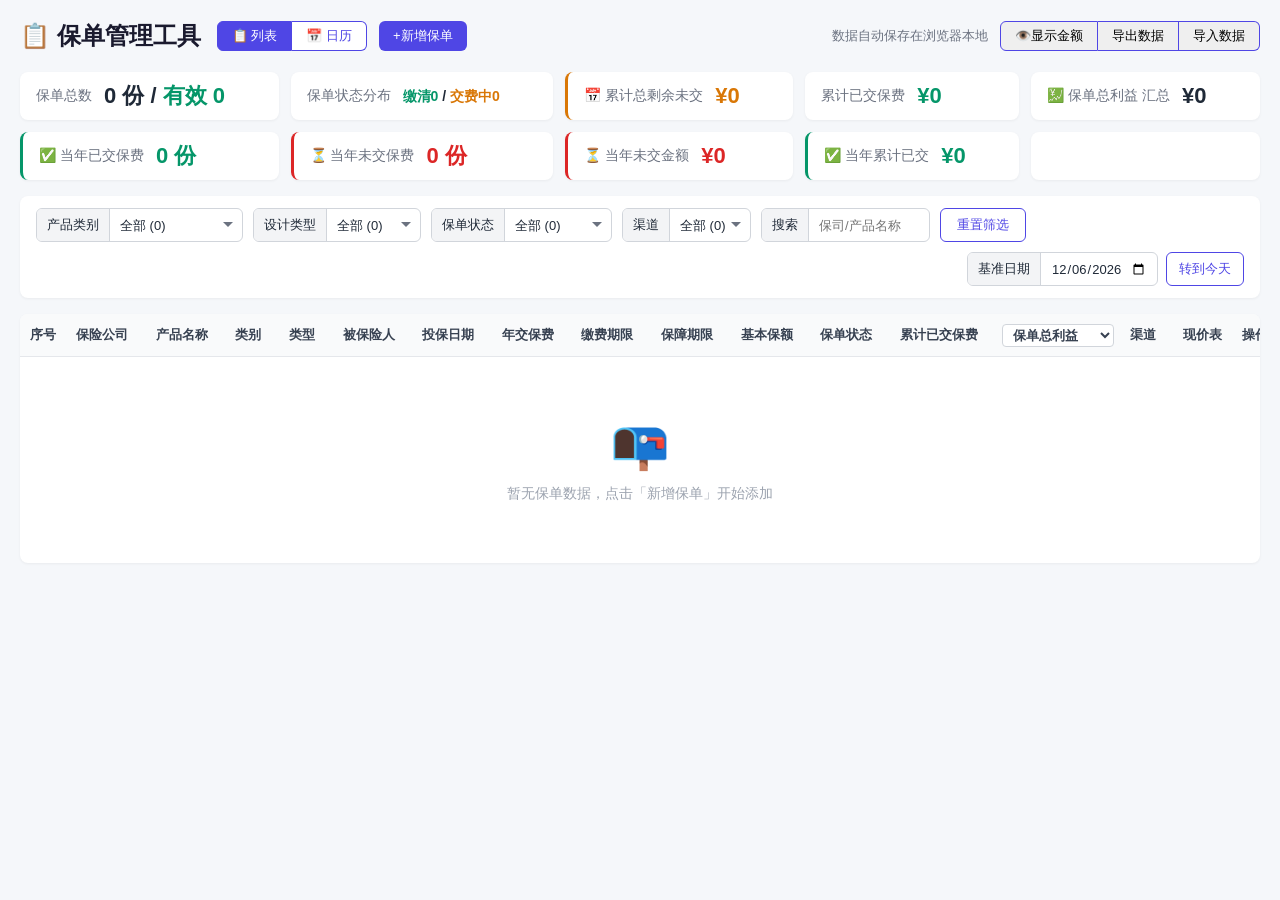
==== commit 5bce27cc: "Add files via upload" ====
--- a/insurance_CF.html
+++ b/insurance_CF.html
@@ -3,884 +3,9 @@
 <head>
 <meta charset="UTF-8">
 <meta name="viewport" content="width=device-width, initial-scale=1.0">
-<title>保单管理工具 v20260625.2121</title>
-<style>
-  /* 所有样式保持不变，仅调整布局相关 */
-  * { margin: 0; padding: 0; box-sizing: border-box; }
-  body {
-    font-family: -apple-system, BlinkMacSystemFont, "Segoe UI", "PingFang SC", "Hiragino Sans GB", "Microsoft YaHei", sans-serif;
-    background: #f5f7fa;
-    color: #333;
-    padding: 20px;
-  }
-  .container { max-width: 1600px; margin: 0 auto; }
-  h1 {
-    font-size: 24px;
-    font-weight: 600;
-    color: #1a1a2e;
-  }
-
-  /* ===== 新增头部布局（标题 + 右侧操作） ===== */
-  .header-wrapper {
-    display: flex;
-    justify-content: space-between;
-    align-items: center;
-    margin-bottom: 20px;
-  }
-  .header-left {
-    
-    display: flex;
-    align-items: center;
-  }
-  .header-wrapper h1 {
-    font-size: 24px;
-    font-weight: 600;
-    color: #1a1a2e;
-    margin: 0;
-  }
-  .header-actions {
-    display: flex;
-    align-items: center;
-    gap: 12px;
-  }
-  .save-hint {
-    font-size: 13px;
-    color: #6b7280;
-  }
-  .header-actions .btn {
-    height: 34px;
-    padding: 0 16px;
-    display: flex;
-    align-items: center;
-    justify-content: center;
-    font-size: 14px;
-  }
-
-  /* 顶部操作栏 */
-  .toolbar {
-    display: flex;
-    justify-content: flex-start; /* 改为左对齐，防止换行 */
-    align-items: center;
-    margin-bottom: 16px;
-    flex-wrap: wrap;
-    gap: 12px;
-  }
-  .toolbar-left {
-    display: flex;
-    gap: 10px;
-    flex-wrap: wrap;
-    align-items: center;
-  }
-  .btn {
-    padding: 8px 16px;
-    border: none;
-    border-radius: 6px;
-    cursor: pointer;
-    font-size: 14px;
-    transition: all 0.2s;
-    align-items: center;
-  }
-  .btn-primary {
-    background: #4f46e5;
-    color: white;
-  }
-  .btn-primary:hover { background: #4338ca; }
-  .btn-secondary {
-    background: white;
-    color: #4f46e5;
-    border: 1px solid #4f46e5;
-  }
-  .btn-secondary:hover { background: #f0f0ff; }
-  .btn-danger {
-    background: #ef4444;
-    color: white;
-  }
-  .btn-danger:hover { background: #dc2626; }
-  .btn-sm {
-    padding: 4px 10px;
-    font-size: 12px;
-  }
-
-  /* 统计卡片容器 — 统一 5 列 Grid，上下自动对齐 */
-  .stats {
-    display: grid;
-    grid-template-columns: repeat(5, auto);
-    gap: 12px;
-    margin-bottom: 16px;
-  }
-
-  /* 每一行 4 列，保留备用 */
-  .stats-row {
-    display: grid;
-    grid-template-columns: repeat(4, 1fr);
-    gap: 12px;
-  }
-  /* 5 列行（保留兼容但不参与 grid 父容器） */
-  .stats-row-5 {
-    display: contents;
-  }
-
-  /* 单个卡片：内部标签和数值横向排列 */
-  .stat-card {
-    background: white;
-    padding: 8px 16px;
-    border-radius: 8px;
-    box-shadow: 0 1px 3px rgba(0,0,0,0.05);
-    display: flex;
-    align-items: center;
-    justify-content: flex-start;
-    gap: 12px;
-    min-height: 48px;
-    white-space: nowrap;
-    overflow: hidden;
-  }
-
-  .stat-label {
-    font-size: 14px;
-    color: #6b7280;
-    margin: 0;
-    flex-shrink: 0;
-  }
-
-  .stat-value {
-    font-size: 22px;
-    font-weight: 600;
-    color: #1f2937;
-    line-height: 1.2;
-    align-items: right;
-  }
-  .stat-value.premium {
-    color: #059669;
-  }
-
-  /* 表格 */
-  .table-wrapper {
-    background: white;
-    border-radius: 8px;
-    overflow: hidden;
-    box-shadow: 0 1px 3px rgba(0,0,0,0.05);
-    width: 100%; /* 确保宽度撑满 */
-  }
-  table {
-    width: 100%;
-    border-collapse: collapse;
-    font-size: 13px;
-    table-layout: auto;
-  }
-  thead {
-    background: #f9fafb;
-    border-bottom: 1px solid #e5e7eb;
-  }
-  th {
-    padding: 12px 10px;
-    text-align: center;
-    font-weight: 600;
-    color: #374151;
-    white-space: nowrap;
-    position: sticky;
-    top: 0;
-    background: #f9fafb;
-  }
-  td {
-    padding: 10px;
-    border-bottom: 1px solid #f3f4f6;
-    vertical-align: middle;
-    text-align: center;
-    white-space: nowrap;
-  }
-  th.sortable {
-    cursor: pointer;
-    user-select: none;
-  }
-  th.sortable:hover {
-    color: #4f46e5;
-  }
-  .sort-indicator {
-    display: inline-block;
-    margin-left: 4px;
-    font-size: 10px;
-    opacity: 0.4;
-  }
-  th.sortable.asc .sort-indicator::after {
-    content: '▲';
-    opacity: 1;
-    color: #4f46e5;
-  }
-  th.sortable.desc .sort-indicator::after {
-    content: '▼';
-    opacity: 1;
-    color: #4f46e5;
-  }
-  tr:hover { background: #f9fafb; }
-  tr:hover td, 
-  tr:hover td * { 
-    text-shadow: 0 0.5px 0.5px rgba(0, 0, 0, 0.309);
-  }
-  tr:last-child td { border-bottom: none; }
-
-  /* 标签样式 */
-  .tag {
-    display: inline-block;
-    padding: 2px 8px;
-    border-radius: 10px;
-    font-size: 12px;
-    font-weight: 500;
-  }
-  .tag-category-终身寿险 { background: #fce7f3; color: #9d174d; }
-  .tag-category-定期寿险 { background: #d1fae5; color: #065f46; }
-  .tag-category-两全保险 { background: #f3e5f5; color: #4a148c; }
-  .tag-category-养老年金保险 { background: #ccfbf1; color: #0f766e; }
-  .tag-category-年金保险 { background: #dbeafe; color: #1e40af; }
-  .tag-category-重大疾病保险 { background: #fee2e2; color: #991b1b; }
-  .tag-category-护理保险 { background: #e0e7ff; color: #3730a3; }
-  .tag-category-意外伤害保险 { background: #fff3e0; color: #e65100; }
-
-  .tag-design-普通型 { background: #f3f4f6; color: #4b5563; }
-  .tag-design-分红型 { background: #fef3c7; color: #92400e; }
-  .tag-design-万能型 { background: #ede9fe; color: #6d28d9; }
-
-  .tag-status-交费中 { background: #fef3c7; color: #92400e; }
-  .tag-status-缴清 { background: #d1fae5; color: #065f46; }
-  .tag-status-年金领取 { background: #ccfbf1; color: #0f766e; }
-  .tag-status-满期 { background: #f3e5f5; color: #6b21a8; }
-  .tag-status-退保 { background: #fee2e2; color: #dc2626; }
-
-  .tag-channel { background: #f3f4f6; color: #4b5563; }
-
-  .product-name-text {
-    display: inline-block;
-    white-space: nowrap;
-    font-size: 13px;
-    line-height: 1.2;
-    vertical-align: middle;
-  }
-
-  /* 操作列 */
-  .actions {
-    display: flex;
-    gap: 6px;
-    justify-content: center;
-  }
-  .action-btn {
-    padding: 4px 8px;
-    border: none;
-    border-radius: 4px;
-    cursor: pointer;
-    font-size: 12px;
-    transition: all 0.15s;
-  }
-  .action-edit {
-    background: #eff6ff;
-    color: #2563eb;
-  }
-  .action-edit:hover { background: #dbeafe; }
-  .action-delete {
-    background: #fef2f2;
-    color: #dc2626;
-  }
-  .action-delete:hover { background: #fee2e2; }
-
-  /* 空状态 */
-  .empty-state {
-    text-align: center;
-    padding: 60px 20px;
-    color: #9ca3af;
-  }
-  .empty-state-icon {
-    font-size: 48px;
-    margin-bottom: 12px;
-  }
-  .empty-state-text {
-    font-size: 14px;
-  }
-
-  /* 模态框 */
-  .modal-overlay {
-    display: none;
-    position: fixed;
-    top: 0;
-    left: 0;
-    right: 0;
-    bottom: 0;
-    background: rgba(0,0,0,0.5);
-    z-index: 1000;
-    justify-content: center;
-    align-items: center;
-  }
-  .modal-overlay.active {
-    display: flex;
-  }
-  .modal {
-    background: white;
-    border-radius: 12px;
-    width: 90%;
-    max-width: 800px;
-    max-height: 90vh;
-    overflow-y: auto;
-  }
-  .modal-header {
-    padding: 20px 24px;
-    border-bottom: 1px solid #e5e7eb;
-    display: flex;
-    justify-content: space-between;
-    align-items: center;
-  }
-  .modal-title {
-    font-size: 18px;
-    font-weight: 600;
-  }
-  .modal-close {
-    background: none;
-    border: none;
-    font-size: 24px;
-    cursor: pointer;
-    color: #9ca3af;
-    line-height: 1;
-  }
-  .modal-close:hover { color: #374151; }
-  .modal-body {
-    padding: 24px;
-  }
-  .modal-footer {
-    align-items: flex-end;
-    padding: 16px 24px;
-    border-top: 1px solid #e5e7eb;
-    display: flex;
-    gap: 10px;
-    flex-direction: row-reverse;
-  }
-
-  /* 表单 */
-  .form-row {
-    display: grid;
-    grid-template-columns: repeat(4, 1fr);
-    gap: 12px;
-    margin-bottom: 12px;
-  }
-  .form-row.full {
-    grid-template-columns: 1fr;
-  }
-  .form-group label {
-    display: block;
-    font-size: 13px;
-    font-weight: 500;
-    color: #374151;
-    margin-bottom: 6px;
-  }
-  .form-group label .required {
-    color: #ef4444;
-    margin-left: 2px;
-  }
-  .form-group input,
-  .form-group select,
-  .form-group textarea {
-    width: 100%;
-    padding: 8px 12px;
-    border: 1px solid #d1d5db;
-    border-radius: 6px;
-    font-size: 14px;
-    outline: none;
-    transition: border-color 0.2s;
-  }
-  .form-group input:focus,
-  .form-group select:focus,
-  .form-group textarea:focus {
-    border-color: #4f46e5;
-    box-shadow: 0 0 0 3px rgba(79, 70, 229, 0.1);
-  }
-  /* 详情页禁用输入框：内容过长时显示省略号，并提供 tooltip */
-  .form-group input:disabled,
-  .form-group select:disabled,
-  .form-group textarea:disabled {
-    text-overflow: ellipsis;
-    overflow: hidden;
-    white-space: nowrap;
-    cursor: help;
-    background: #f9fafb;
-    color: #374151;
-  }
-  .form-group textarea:disabled {
-    white-space: normal;
-    display: -webkit-box;
-    -webkit-line-clamp: 2;
-    line-clamp: 2;
-    -webkit-box-orient: vertical;
-    overflow: hidden;
-  }
-  .form-group textarea {
-    resize: vertical;
-    min-height: 60px;
-  }
-
-  /* 退保字段 */
-  #surrenderCheckRow {
-    margin-bottom: 12px;
-  }
-
-  /* 选项卡 */
-  .modal-tabs {
-    display: flex;
-    border-bottom: 2px solid #e5e7eb;
-    margin-bottom: 16px;
-  }
-  .modal-tab {
-    padding: 8px 20px;
-    cursor: pointer;
-    font-size: 14px;
-    font-weight: 500;
-    color: #6b7280;
-    border-bottom: 2px solid transparent;
-    margin-bottom: -2px;
-    transition: all 0.2s;
-  }
-  .modal-tab.active {
-    color: #4f46e5;
-    border-bottom-color: #4f46e5;
-  }
-  .modal-tab:hover { color: #4f46e5; }
-
-  /* 现金价值表格 */
-  .tab-panel { display: none; }
-  .tab-panel.active { display: block; }
-  .cash-value-table {
-    width: 100%;
-    border-collapse: collapse;
-    font-size: 13px;
-    margin-bottom: 12px;
-  }
-  .cash-value-table th {
-    background: #f9fafb;
-    padding: 8px 6px;
-    text-align: center;
-    font-weight: 600;
-    color: #374151;
-    border: 1px solid #e5e7eb;
-  }
-  .cash-value-table td {
-    padding: 4px 6px;
-    border: 1px solid #e5e7eb;
-    text-align: center;
-  }
-  .cash-value-table input {
-    width: 100%;
-    padding: 5px 8px;
-    border: 1px solid #d1d5db;
-    border-radius: 4px;
-    font-size: 13px;
-    text-align: center;
-    outline: none;
-  }
-  .cash-value-table input:focus {
-    border-color: #4f46e5;
-    box-shadow: 0 0 0 2px rgba(79,70,229,0.1);
-  }
-  .cash-value-table .del-row-btn {
-    background: none;
-    border: none;
-    color: #dc2626;
-    cursor: pointer;
-    font-size: 16px;
-    padding: 2px 6px;
-  }
-  .batch-paste-area {
-    margin-bottom: 12px;
-  }
-  .batch-paste-area label {
-    font-size: 13px;
-    font-weight: 500;
-    color: #374151;
-    margin-bottom: 4px;
-    display: block;
-  }
-  .batch-paste-area textarea {
-    width: 100%;
-    height: 60px;
-    padding: 8px;
-    border: 1px solid #d1d5db;
-    border-radius: 6px;
-    font-size: 12px;
-    font-family: monospace;
-    outline: none;
-    resize: vertical;
-  }
-  .batch-paste-area textarea:focus {
-    border-color: #4f46e5;
-    box-shadow: 0 0 0 2px rgba(79,70,229,0.1);
-  }
-  .batch-paste-area .btn {
-    margin-top: 4px;
-  }
-
-  /* 确认对话框 */
-  .confirm-modal .modal {
-    max-width: 400px;
-  }
-  .confirm-content {
-    padding: 24px;
-    text-align: center;
-  }
-  .confirm-icon {
-    font-size: 48px;
-    margin-bottom: 12px;
-  }
-  .confirm-text {
-    font-size: 15px;
-    color: #374151;
-    margin-bottom: 20px;
-  }
-
-  /* 利益演示 */
-  .benefit-chart-container {
-    position: relative;
-    width: 100%;
-    background: #fafbfc;
-    border-radius: 8px;
-    border: 1px solid #e5e7eb;
-    margin-bottom: 16px;
-    cursor: crosshair;
-    user-select: none;
-    -webkit-user-select: none;
-  }
-  .benefit-chart-container canvas {
-    display: block;
-    width: 100%;
-  }
-  .benefit-tooltip {
-    position: absolute;
-    pointer-events: none;
-    background: rgba(0,0,0,0.85);
-    color: #fff;
-    padding: 10px 14px;
-    border-radius: 8px;
-    font-size: 12px;
-    line-height: 1.6;
-    white-space: nowrap;
-    z-index: 10;
-    display: none;
-    box-shadow: 0 4px 12px rgba(0,0,0,0.25);
-  }
-  .benefit-tooltip .tt-year {
-    font-size: 14px;
-    font-weight: 600;
-    margin-bottom: 4px;
-    color: #fbbf24;
-  }
-  .benefit-tooltip .tt-row {
-    display: flex;
-    justify-content: space-between;
-    gap: 24px;
-  }
-  .benefit-tooltip .tt-label { color: #d1d5db; }
-  .benefit-tooltip .tt-val { font-weight: 500; text-align: right; }
-  .benefit-summary {
-    background: #f9fafb;
-    border: 1px solid #e5e7eb;
-    border-radius: 8px;
-    padding: 16px;
-    margin-bottom: 12px;
-  }
-  .benefit-summary-title {
-    font-size: 15px;
-    font-weight: 600;
-    color: #1f2937;
-    margin-bottom: 8px;
-  }
-  .benefit-summary-row {
-    display: flex;
-    gap: 32px;
-    flex-wrap: wrap;
-    font-size: 13px;
-    color: #374151;
-  }
-  .benefit-summary-item {
-    display: flex;
-    gap: 6px;
-  }
-  .benefit-summary-item .bs-label { color: #6b7280; }
-  .benefit-summary-item .bs-val { font-weight: 600; }
-  .benefit-summary-item .bs-val.positive { color: #059669; }
-  .benefit-summary-item .bs-val.negative { color: #dc2626; }
-  .benefit-table-wrapper {
-    max-height: 300px;
-    overflow-y: auto;
-    border: 1px solid #e5e7eb;
-    border-radius: 6px;
-  }
-  .benefit-table {
-    width: 100%;
-    border-collapse: collapse;
-    font-size: 12px;
-  }
-  .benefit-table th {
-    background: #f9fafb;
-    padding: 8px 6px;
-    text-align: center;
-    font-weight: 600;
-    color: #374151;
-    position: sticky;
-    top: 0;
-    z-index: 1;
-    border-bottom: 1px solid #e5e7eb;
-  }
-  .benefit-table td {
-    padding: 6px;
-    text-align: center;
-    border-bottom: 1px solid #f3f4f6;
-    cursor: pointer;
-    transition: background 0.15s;
-  }
-  .benefit-table tr:hover td {
-    background: #eff6ff;
-  }
-  .benefit-table tr.selected td {
-    background: #dbeafe;
-    font-weight: 600;
-  }
-  .benefit-empty {
-    text-align: center;
-    padding: 40px 20px;
-    color: #9ca3af;
-    font-size: 14px;
-  }
-
-  @media (max-width: 768px) {
-    .form-row { grid-template-columns: 1fr; }
-    .toolbar { flex-direction: column; align-items: stretch; }
-    .toolbar-left { justify-content: flex-start; }
-    .benefit-tooltip { font-size: 11px; padding: 8px 10px; }
-  }
-
-  /* 筛选区（整行） */
-  .filter-bar {
-    background: white;
-    padding: 12px 16px;
-    border-radius: 8px;
-    margin-bottom: 16px;
-    display: flex;
-    gap: 10px;
-    flex-wrap: wrap;
-    align-items: center;
-    box-shadow: 0 1px 3px rgba(0,0,0,0.05);
-  }
-
-  .filter-item.label-group {
-    display: flex;
-    align-items: center;
-    height: 34px;
-    border: 1px solid #d1d5db;
-    border-radius: 6px;
-    background: white;
-    padding: 0;
-    overflow: hidden;
-    gap: 0;
-    transition: border-color 0.2s, box-shadow 0.2s;
-    box-sizing: border-box;
-  }
-
-  .filter-item.label-group label,
-  .filter-item.label-group select,
-  .filter-item.label-group input {
-    font-family: inherit;
-    font-size: 13px;
-    line-height: normal;
-    font-weight: 400;
-    box-sizing: border-box;
-    color: #1f2937;
-  }
-
-  .filter-item.label-group label {
-    display: flex;
-    align-items: center;
-    justify-content: center;
-    height: 100%;
-    padding: 0 10px;
-    background: #f3f4f6;
-    border-right: 1px solid #d1d5db;
-    flex-shrink: 0;
-    margin: 0;
-    cursor: pointer;
-  }
-
-  .filter-item.label-group select,
-  .filter-item.label-group input {
-    border: none;
-    background: transparent;
-    height: 100%;
-    padding: 0 10px;
-    outline: none;
-    margin: 0;
-    min-width: 80px;
-  }
-
-  .filter-item.label-group input {
-    max-width: 120px;
-  }
-
-  .filter-item.label-group select {
-    appearance: none;
-    -webkit-appearance: none;
-    padding-right: 24px;
-    background: transparent url("data:image/svg+xml,%3Csvg xmlns='http://www.w3.org/2000/svg' width='12' height='12' viewBox='0 0 12 12'%3E%3Cpath fill='%236b7280' d='M6 8L1 3h10z'/%3E%3C/svg%3E") no-repeat right 8px center;
-    background-size: 12px;
-  }
-
-  .filter-item.label-group:focus-within {
-    border-color: #4f46e5;
-    box-shadow: 0 0 0 3px rgba(79, 70, 229, 0.1);
-    z-index: 1;
-  }
-
-  .filter-action {
-    display: flex;
-    align-items: center;
-    height: 34px;
-  }
-  .filter-action .btn {
-    height: 100%;
-    padding: 0 16px;
-    font-size: 13px;
-    border-radius: 6px;
-    font-family: inherit;
-    line-height: normal;
-  }
-
-  .filter-right-group {
-    display: flex;
-    align-items: center;
-    gap: 10px;
-    margin-left: auto;
-  }
-
-  .filter-date-group {
-    display: flex;
-    align-items: center;
-    gap: 8px;
-    height: 34px;
-  }
-
-  .filter-date-group .filter-item.label-group {
-    height: 34px;
-  }
-
-  .filter-date-group .btn {
-    height: 100%;
-    padding: 0 12px;
-    font-size: 13px;
-    border-radius: 6px;
-  }
-
-  #toggleAmountBtn {
-    min-width: 90px;
-    display: flex;
-    align-items: center;
-    justify-content: center;
-  }
-
-  #extraFieldsContainer .form-group {
-    min-width: 150px;
-  }
-  #maturityFields, #annuityFields {
-    margin-top: 8px;
-  }
-
-  #insuredAge {
-    width: 100%;
-    padding: 8px 12px;
-    border: 1px solid #d1d5db;
-    border-radius: 6px;
-    font-size: 14px;
-    outline: none;
-    transition: border-color 0.2s;
-  }
-  #insuredAge:focus {
-    border-color: #4f46e5;
-    box-shadow: 0 0 0 3px rgba(79, 70, 229, 0.1);
-  }
-
-  #annuityFields .form-group {
-    min-width: 120px;
-  }
-  #annuityStartDate {
-    cursor: default;
-  }
-
-  .view-toggle {
-    display: inline-flex;
-    align-items: center;
-    margin-left: 16px;
-  }
-  .view-toggle .btn {
-    height: 30px;
-    padding: 0 14px;
-    font-size: 13px;
-    display: flex;
-    align-items: center;
-    justify-content: center;
-    border: 1px solid #4f46e5;
-    border-radius: 0;
-    margin: 0;
-  }
-  .view-toggle .btn:first-child {
-    border-radius: 6px 0 0 6px;
-  }
-  .view-toggle .btn:last-child {
-    border-radius: 0 6px 6px 0;
-  }
-  .view-toggle .btn + .btn {
-    border-left: none;
-  }
-  .view-toggle .btn.active {
-    background: #4f46e5;
-    color: white;
-  }
-  .view-toggle .btn:not(.active) {
-    background: white;
-    color: #4f46e5;
-  }
-
-  /* 新增保单按钮与切换按钮统一尺寸 */
-  #listAddBtn {
-    height: 30px;
-    padding: 0 14px;
-    font-size: 13px;
-    display: inline-flex;
-    align-items: center;
-    justify-content: center;
-  }
-
-  .action-group {
-    display: inline-flex;
-    align-items: center;
-  }
-  .action-group .btn {
-    height: 30px;
-    padding: 0 14px;
-    font-size: 13px;
-    display: flex;
-    align-items: center;
-    justify-content: center;
-    border: 1px solid #4f46e5;
-    border-radius: 0;
-    margin: 0;
-  }
-  .action-group .btn:first-child {
-    border-radius: 6px 0 0 6px;
-  }
-  .action-group .btn:last-child {
-    border-radius: 0px 6px 6px 0px;
-  }
-  .action-group .btn + .btn {
-    border-left: none;
-  }
-
-  /* 日历视图 */
-  #calendarView {
-    width: 100%;
-  }
-  #calendarGrid {
-    width: 100%;
-  }
-</style>
+<title>保单管理工具 v20260706.1057</title>
+<link rel="stylesheet" href="insurance_CF.css">
+
 </head>
 <body>
 <div class="container">
@@ -1039,6 +164,7 @@
       <!-- 选项卡导航 -->
       <div class="modal-tabs">
         <div class="modal-tab active" id="tabBasicInfo" onclick="switchTab('basicInfo')">基本信息</div>
+        <div class="modal-tab" id="tabUniversalAccount" onclick="switchTab('universalAccount')" style="display:none;">万能账户</div>
         <div class="modal-tab" id="tabCashValue" onclick="switchTab('cashValue')">现金价值</div>
         <div class="modal-tab" id="tabBenefit" onclick="switchTab('benefit')">利益演示</div>
       </div>
@@ -1214,11 +340,17 @@
 
         <!-- 保单其他收入 -->
         <div class="form-row" id="otherIncomeCheckRow">
-          <div class="form-group" style="display: flex; align-items: center;">
+          <div class="form-group" style="display: flex; align-items: center; gap: 16px;">
             <label style="margin: 0; display: flex; align-items: center; gap: 8px; white-space: nowrap;">
               <input type="checkbox" id="hasOtherIncome" onchange="updateCashValueTable()">
               保单其他收入
-            </label>
+            </label>            
+          </div>
+          <div class="form-group" style="display: flex; align-items: center; gap: 16px;"> 
+            <label style="margin: 0; display: flex; align-items: center; gap: 8px; white-space: nowrap; font-size:13px; color:#6b7280;">
+                  <input type="checkbox" id="excludedFromSummary">
+                  保单不计入计算
+                </label>
           </div>
         </div>
 
@@ -1252,8 +384,8 @@
           </thead>
           <tbody id="cashValueBody"></tbody>
         </table>
-        <button type="button" class="btn btn-secondary btn-sm" onclick="addCashValueRow()" style="margin-top:8px;">+ 添加一行</button>
-        <button type="button" class="btn btn-danger btn-sm" onclick="clearAllCashValues()" style="margin-top:8px;margin-left:6px;">全部删除</button>
+        <button type="button" id="addCashValueRowBtn" class="btn btn-secondary btn-sm" onclick="addCashValueRow()" style="margin-top:8px;">+ 添加一行</button>
+        <button type="button" id="clearAllCashValuesBtn" class="btn btn-danger btn-sm" onclick="clearAllCashValues()" style="margin-top:8px;margin-left:6px;">全部删除</button>
         <label style="margin-top:8px;margin-left:12px;font-size:13px;font-weight:500;color:#374151;display:inline-flex;align-items:center;gap:6px;">
           <input type="checkbox" id="cashValueImported" onchange="updateCashValueImported()">
           现价表已导入
@@ -1286,6 +418,232 @@
         </div>
         <div class="benefit-empty" id="benefitEmpty">暂无现金价值数据，请先在「现金价值」页导入数据</div>
       </div> <!-- end tab-panel benefit -->
+
+      <!-- Tab 4: 万能账户 -->
+      <div class="tab-panel" id="panelUniversalAccount">
+        <div id="uaNonUniversal" class="empty-state" style="padding:40px 20px;">
+          <div class="empty-state-icon">🏦</div>
+          <div class="empty-state-text">当前产品非万能型，无需配置万能账户</div>
+        </div>
+        <div id="uaContent" style="display:none;">
+
+          <!-- 区块1: 基本参数 -->
+          <div class="ua-section collapsed">
+            <div class="ua-section-title" onclick="toggleUASection(this)">📊 基本参数</div>
+            <div class="ua-section-body">
+              <div class="ua-row">
+                <div class="form-group">
+                  <label>最低保证利率（年化%）</label>
+                  <input type="number" id="uaMinRate" placeholder="如 2.5" min="0" max="20" step="0.01" onchange="handleUAFieldChange()">
+                </div>
+                <div class="form-group">
+                  <label>进入账户比例（%）</label>
+                  <input type="number" id="uaEntryRate" placeholder="如 95" min="0" max="100" step="0.01" onchange="handleUAFieldChange()">
+                </div>
+                <div class="form-group">
+                  <label>账户管理费（元/月）</label>
+                  <input type="number" id="uaMgmtFee" placeholder="0" min="0" step="0.01" onchange="handleUAFieldChange()">
+                </div>
+                <div class="form-group">
+                  <label>演示利率选择</label>
+                  <select id="uaDemoRateMode" onchange="handleUAFieldChange()">
+                    <option value="settled">按结算利率</option>
+                    <option value="min">按最低保证利率</option>
+                  </select>
+                </div>
+              </div>
+            </div>
+          </div>
+
+          <!-- 区块2: 退保/领取手续费 -->
+          <div class="ua-section collapsed">
+            <div class="ua-section-title" onclick="toggleUASection(this)">📋 退保和部分领取手续费（按保单年度递减）</div>
+            <div class="ua-section-body">
+              <div class="ua-row">
+                <div class="form-group">
+                  <label>手续费率（按年度，逗号分隔，如 5,4,3,2,1,0）</label>
+                  <input type="text" id="uaWithdrawFeeRates" placeholder="5,4,3,2,1,0" style="flex:3; min-width:280px;" onchange="handleUAFieldChange()">
+                </div>
+                <div class="form-group" style="max-width:180px;">
+                  <label>领取手续费返还</label>
+                  <select id="uaWithdrawFeeReturnType">
+                    <option value="none">不返还</option>
+                    <option value="afterN">满N年返还</option>
+                  </select>
+                </div>
+              </div>
+              <div style="font-size:11px;color:#6b7280;margin-top:4px;">
+                表示第1年赎回扣5%、第2年扣4%...第N年之后不再扣除。<br>
+                在现金价值表中显示时，会按此费率扣除手续费后展示"净账户价值"。
+              </div>
+            </div>
+          </div>
+
+          <!-- 区块3: 有效保险金额给付系数 -->
+          <div class="ua-section collapsed" id="uaCoefficientSection" style="display:none;">
+            <div class="ua-section-title" onclick="toggleUASection(this)">📊 有效保险金额给付系数</div>
+            <div class="ua-section-body">
+              <div style="font-size:12px; color:#6b7280; margin-bottom:8px;">
+                到达年龄 = 投保年龄 + 保单年度 - 1。有效保险金额 = Max(账户价值, 基本保险金额 × 给付系数)。
+                风险保险金额 = 有效保险金额 - 账户价值（即风险净额）。
+              </div>
+              <table class="ua-table">
+                <thead>
+                  <tr>
+                    <th style="width:25%;">起始到达年龄</th>
+                    <th style="width:25%;">结束到达年龄</th>
+                    <th style="width:25%;">给付比例（%）</th>
+                    <th style="width:25%;">操作</th>
+                  </tr>
+                </thead>
+                <tbody id="uaCoefficientBody">
+                  <tr>
+                    <td><input type="number" value="0" min="0" max="120"></td>
+                    <td><input type="number" value="17" min="0" max="120"></td>
+                    <td><input type="number" value="100" min="0" max="200" step="0.1"></td>
+                    <td><button type="button" class="del-row-btn" onclick="this.closest('tr').remove()">×</button></td>
+                  </tr>
+                  <tr>
+                    <td><input type="number" value="18" min="0" max="120"></td>
+                    <td><input type="number" value="40" min="0" max="120"></td>
+                    <td><input type="number" value="160" min="0" max="200" step="0.1"></td>
+                    <td><button type="button" class="del-row-btn" onclick="this.closest('tr').remove()">×</button></td>
+                  </tr>
+                  <tr>
+                    <td><input type="number" value="41" min="0" max="120"></td>
+                    <td><input type="number" value="60" min="0" max="120"></td>
+                    <td><input type="number" value="140" min="0" max="200" step="0.1"></td>
+                    <td><button type="button" class="del-row-btn" onclick="this.closest('tr').remove()">×</button></td>
+                  </tr>
+                  <tr>
+                    <td><input type="number" value="61" min="0" max="120"></td>
+                    <td><input type="number" value="999" min="0" max="120"></td>
+                    <td><input type="number" value="120" min="0" max="200" step="0.1"></td>
+                    <td><button type="button" class="del-row-btn" onclick="this.closest('tr').remove()">×</button></td>
+                  </tr>
+                </tbody>
+              </table>
+              <button type="button" class="btn btn-secondary btn-sm" onclick="addUACoefficientRow()" style="margin-top:6px;">+ 添加年龄段</button>
+            </div>
+          </div>
+
+          <!-- 区块4: 风险管理费 -->
+          <div class="ua-section collapsed">
+            <div class="ua-section-title" onclick="toggleUASection(this)">🛡️ 风险管理费（保障成本）</div>
+            <div class="ua-section-body">
+              <div class="ua-row">
+                <div class="form-group">
+                  <label>收取方式</label>
+                  <select id="uaRiskFeeType" onchange="toggleUARiskFee()">
+                    <option value="none">不收取</option>
+                    <option value="sumAssured">每千元保额年费率</option>
+                    <option value="table">按年龄查表</option>
+                  </select>
+                </div>
+                <div class="form-group" id="uaRiskFeeRateGroup" style="display:none;">
+                  <label>年费率（每千元保额，元）</label>
+                  <input type="number" id="uaRiskFeeRate" placeholder="如 0.5" min="0" step="0.01">
+                </div>
+                <div class="form-group" id="uaRiskNetGroup" style="display:none;">
+                  <label>风险保额计算</label>
+                  <select id="uaRiskNetCalc">
+                    <option value="basicSum">基本保额</option>
+                    <option value="netAtRisk">基本保额 - 账户价值</option>
+                  </select>
+                </div>
+              </div>
+              <div id="uaRiskFeeTableContainer" style="display:none; margin-top:8px;">
+                <table class="ua-table" id="uaRiskFeeTable">
+                  <thead>
+                    <tr>
+                      <th>起始年龄</th>
+                      <th>结束年龄</th>
+                      <th>每千元保额年费率（元）</th>
+                      <th>操作</th>
+                    </tr>
+                  </thead>
+                  <tbody id="uaRiskFeeBody"></tbody>
+                </table>
+                <button type="button" class="btn btn-secondary btn-sm" onclick="addUARiskFeeRow()" style="margin-top:6px;">+ 添加年龄段</button>
+              </div>
+            </div>
+          </div>
+
+          <!-- 区块4: 结算利率表 -->
+          <div class="ua-section">
+            <div class="ua-section-title">📈 结算利率表（月度）</div>
+            <div style="font-size:12px; color:#6b7280; margin-bottom:8px;">每月填写当月的年化结算利率。未填写的月份将自动沿用最近一个已填写月份的利率。</div>
+            <table class="ua-table" id="uaInterestRatesTable">
+              <thead>
+                <tr>
+                  <th style="width:35%;">年月</th>
+                  <th style="width:35%;">年化结算利率（%）</th>
+                  <th style="width:30%;">操作</th>
+                </tr>
+              </thead>
+              <tbody id="uaIRBody"></tbody>
+            </table>
+            <button type="button" class="btn btn-secondary btn-sm" onclick="addUAInterestRateRow()" style="margin-top:6px;">+ 新增月份</button>
+            <div class="ua-calc-result" id="uaCalcResult" style="display:none; margin-top:12px;"></div>
+          </div>
+
+          <!-- 区块5: 资金出入流水表 -->
+          <div class="ua-section">
+            <div class="ua-section-title">💰 资金出入流水表</div>
+            <div style="font-size:12px; color:#6b7280; margin-bottom:8px;">
+              📥入 = 初始保费/追加申购 | 📤出 = 部分领取/赎回<br>
+              手续费率按每笔自填；返还日期 = 交易日期 + N年（精确到日）
+            </div>
+            <table class="ua-table" id="uaFundFlowTable">
+              <thead>
+                <tr>
+                  <th style="width:13%;">日期</th>
+                  <th style="width:8%;">类型</th>
+                  <th style="width:14%;">金额（元）</th>
+                  <th style="width:10%;">手续费率%</th>
+                  <th style="width:14%;">返还方式</th>
+                  <th style="width:9%;">返还N年</th>
+                  <th style="width:16%;">返还日期</th>
+                  <th style="width:8%;">操作</th>
+                </tr>
+              </thead>
+              <tbody id="uaFFBody"></tbody>
+            </table>
+            <button type="button" class="btn btn-secondary btn-sm" onclick="addUAFundFlowRow()" style="margin-top:8px;">+ 新增资金记录</button>
+            <button type="button" class="btn btn-primary btn-sm" onclick="recalcUAAccount()" style="margin-top:6px;margin-left:6px;">🔄 重新计算账户价值</button>
+          </div>
+
+          <!-- 区块6: 年度账户价值结果 -->
+          <div class="ua-section" id="uaResultSection" style="display:none;">
+            <div class="ua-section-title">📋 账户价值演示结果</div>
+            <div style="max-height:300px;overflow-y:auto;border:1px solid #e5e7eb;border-radius:6px;">
+              <table class="ua-table" id="uaResultTable">
+                <thead>
+                    <tr>
+                    <th>保单年度</th>
+                    <th>被保险人年龄</th>
+                    <th>有效保额</th>
+                    <th>年末账户价值</th>
+                    <th>累计入账</th>
+                    <th>累计出账</th>
+                    <th>累计手续费</th>
+                    <th>累计返还</th>
+                    <th>累计风险保费</th>
+                    <th>累计管理费</th>
+                    <th>生存总利益</th>
+                  </tr>
+                </thead>
+                <tbody id="uaResultBody"></tbody>
+              </table>
+            </div>
+            <div id="uaSyncContainer" style="display:flex;align-items:center;gap:12px;margin-top:10px;flex-wrap:wrap;">
+              <button type="button" class="btn btn-secondary btn-sm" onclick="syncUAToCashValues()">📥 同步到现金价值表</button>
+              <label style="font-size:12px;color:#6b7280;">同步后可在「利益演示」页查看图表和IRR</label>
+            </div>
+          </div>
+
+        </div>
+      </div> <!-- end tab-panel universalAccount -->
 
     </div>
 
@@ -1310,2500 +668,8 @@
   </div>
 </div>
 
-<script>
-  // 数据存储
-  const STORAGE_KEY = 'policy_manager_data';
-
-  // 简称映射
-  const CATEGORY_SHORT = {
-    '终身寿险': '终寿', '定期寿险': '定寿', '两全保险': '两全',
-    '养老年金保险': '养老', '年金保险': '年金',
-    '重大疾病保险': '重疾', '护理保险': '护理', '意外伤害保险': '意外'
-  };
-  const DESIGN_SHORT = {
-    '普通型': '普通', '分红型': '分红', '万能型': '万能'
-  };
-
-  let policies = [];
-  let showAmounts = true;   // 默认显示金额
-  let baseDate = new Date();
-  let deleteTargetId = null;
-  let sortField = 'startDate';
-  let sortDirection = 'desc';
-
-  // 初始化
-  function init() {
-    loadData();
-    // 设置基准日期为今天
-    const now = new Date();
-    const todayStr = `${now.getFullYear()}-${String(now.getMonth()+1).padStart(2,'0')}-${String(now.getDate()).padStart(2,'0')}`;
-    document.getElementById('calcDate').value = todayStr;
-    baseDate = new Date(todayStr + 'T00:00:00');
-    // 监听日期变化
-    document.getElementById('calcDate').addEventListener('change', function(e) {
-      const val = e.target.value;
-      if (val) {
-        baseDate = new Date(val + 'T00:00:00');
-      } else {
-        baseDate = new Date();
-        document.getElementById('calcDate').value = new Date().toISOString().slice(0,10);
-      }
-      renderStats();
-      renderTable();
-      if (currentView === 'calendar') {
-        calendarYear = baseDate.getFullYear();
-        calendarMonth = baseDate.getMonth();
-        renderCalendar();
-      }
-    });
-    renderStats();
-    renderTable();
-    updateFilterCounts();
-
-    document.getElementById('gotoTodayBtn').addEventListener('click', function() {
-      const now = new Date();
-      const year = now.getFullYear();
-      const month = String(now.getMonth() + 1).padStart(2, '0');
-      const day = String(now.getDate()).padStart(2, '0');
-      const todayStr = `${year}-${month}-${day}`;
-      const dateInput = document.getElementById('calcDate');
-      dateInput.value = todayStr;
-      dateInput.dispatchEvent(new Event('change'));
-    });
-    document.getElementById('productCategory').addEventListener('change', toggleExtraFields);
-    document.getElementById('coverageType').addEventListener('change', toggleExtraFields);
-    document.getElementById('startDate').addEventListener('change', autoCalcMaturityDate);
-    document.getElementById('coverageType').addEventListener('change', function() {
-      toggleCoverageInput();
-      autoCalcMaturityDate();
-    });
-    document.getElementById('coverageValue').addEventListener('input', autoCalcMaturityDate);
-    document.getElementById('insuredAge').addEventListener('input', autoCalcMaturityDate);
-    toggleExtraFields();
-
-    document.getElementById('startDate').addEventListener('change', autoCalcAnnuityStartDate);
-    document.getElementById('annuityStartType').addEventListener('change', function() {
-      updateAnnuityStartLabel();
-      autoCalcAnnuityStartDate();
-    });
-    document.getElementById('annuityStartValue').addEventListener('input', autoCalcAnnuityStartDate);
-    document.getElementById('insuredAge').addEventListener('input', autoCalcAnnuityStartDate);
-    // 初始化视图
-    switchView('list');
-    // 初始化日历月份
-    const base = baseDate || new Date();
-    calendarYear = base.getFullYear();
-    calendarMonth = base.getMonth();
-    
-    // ----- 长按连续触发逻辑 -----
-    function setupLongPress(element, direction) {
-      let timer = null;
-      const startPress = (e) => {
-        e.preventDefault();
-        changeCalendarMonth(direction);
-        timer = setInterval(() => {
-          changeCalendarMonth(direction);
-        }, 300);
-      };
-      const stopPress = () => {
-        if (timer) {
-          clearInterval(timer);
-          timer = null;
-        }
-      };
-      element.addEventListener('mousedown', startPress);
-      element.addEventListener('mouseup', stopPress);
-      element.addEventListener('mouseleave', stopPress);
-      element.addEventListener('touchstart', startPress);
-      element.addEventListener('touchend', stopPress);
-      element.addEventListener('touchcancel', stopPress);
-    }
-
-    const prevBtn = document.getElementById('prevMonthBtn');
-    const nextBtn = document.getElementById('nextMonthBtn');
-    if (prevBtn) setupLongPress(prevBtn, -1);
-    if (nextBtn) setupLongPress(nextBtn, 1);
-  }
-
-  // 切换金额显示状态
-  function toggleAmounts() {
-    showAmounts = !showAmounts;
-    const btn = document.getElementById('toggleAmountBtn');
-    btn.textContent = showAmounts ? '👁️显示金额' : '🙈隐藏金额';
-    renderStats();
-    renderTable();
-  }
-
-  // ========== 日历视图相关 ==========
-  let currentView = 'list';
-  let calendarYear = 0, calendarMonth = 0;
-  let calendarMode = 'all'; // 'all' | 'payment' | 'payout'
-
-  function setCalendarMode(mode) {
-    calendarMode = mode;
-    document.getElementById('modeAllBtn').classList.toggle('active', mode === 'all');
-    document.getElementById('modePaymentBtn').classList.toggle('active', mode === 'payment');
-    document.getElementById('modePayoutBtn').classList.toggle('active', mode === 'payout');
-    renderCalendar();
-  }
-
-  function switchView(view) {
-    currentView = view;
-    document.getElementById('listViewBtn').classList.toggle('active', view === 'list');
-    document.getElementById('calendarViewBtn').classList.toggle('active', view === 'calendar');
-    document.querySelector('.table-wrapper').style.display = view === 'list' ? 'block' : 'none';
-    document.getElementById('calendarView').style.display = view === 'calendar' ? 'block' : 'none';
-    // 列表视图显示新增按钮，日历视图显示模式切换
-    document.getElementById('listAddBtn').style.display = view === 'list' ? 'inline-flex' : 'none';
-    document.getElementById('calendarModeToggle').style.display = view === 'calendar' ? 'inline-flex' : 'none';
-    if (view === 'calendar') {
-      const base = baseDate || new Date();
-      calendarYear = base.getFullYear();
-      calendarMonth = base.getMonth();
-      renderCalendar();
-    }
-  }
-
-  function changeCalendarMonth(delta) {
-    calendarMonth += delta;
-    if (calendarMonth < 0) { calendarMonth = 11; calendarYear--; }
-    else if (calendarMonth > 11) { calendarMonth = 0; calendarYear++; }
-    renderCalendar();
-  }
-
-  function generateEvents(startDate, endDate) {
-    const filtered = getFilteredPolicies();
-    const events = [];
-
-    // calendarMode: 'all' | 'payment' | 'payout'
-    const includePayment = (calendarMode === 'all' || calendarMode === 'payment');
-    const includePayout = (calendarMode === 'all' || calendarMode === 'payout');
-
-    filtered.forEach(p => {
-      const start = new Date(p.startDate);
-      const company = String(p.company || '未知名');
-      if (isNaN(start.getTime())) return;
-      const annualPremium = parseFloat(p.annualPremium) || 0;
-      const paymentTerm = parseInt(p.paymentTerm) || 0;
-      const maturityDate = p.maturityDate ? new Date(p.maturityDate) : null;
-      const maturityAmount = parseFloat(p.maturityAmount) || 0;
-      const policyName = p.productName || '未命名';
-      const policyId = p.id;
-
-      // 缴费事件（缴费日 + 宽限期）
-      if (includePayment && paymentTerm > 0) {
-        for (let i = 0; i < paymentTerm; i++) {
-          const dueDate = new Date(start);
-          dueDate.setFullYear(start.getFullYear() + i);
-          dueDate.setMonth(start.getMonth(), start.getDate());
-          if (dueDate >= startDate && dueDate <= endDate) {
-            events.push({
-              date: new Date(dueDate),
-              type: '缴费日',
-              label: `📌${company} ${policyName} 缴费 ${i+1}/${paymentTerm}期`,
-              amount: annualPremium,
-              policyId
-            });
-          }
-          const graceDate = new Date(dueDate);
-          graceDate.setDate(graceDate.getDate() + 60);
-          if (graceDate >= startDate && graceDate <= endDate) {
-            events.push({
-              date: new Date(graceDate),
-              type: '宽限期',
-              label: `⏳${company} ${policyName} 宽限期截止 ${i+1}/${paymentTerm}期`,
-              amount: annualPremium,
-              policyId
-            });
-          }
-        }
-      }
-
-      // 满期日（属于领取类）
-      if (includePayout && p.maturityDate) {
-        const maturityDate = new Date(p.maturityDate);
-        if (!isNaN(maturityDate.getTime())) {
-          if (maturityDate >= startDate && maturityDate <= endDate) {
-            events.push({
-              date: new Date(maturityDate),
-              type: '满期日',
-              label: `☑️${company} ${policyName} 满期`,
-              amount: maturityAmount,
-              policyId
-            });
-          }
-        } else {
-          console.warn('保单', p.id, '无效的满期日:', p.maturityDate);
-        }
-      }
-
-      // 年金领取（属于领取类）
-      if (includePayout) {
-        const isAnnuity = p.productCategory === '年金保险' || p.productCategory === '养老年金保险';
-        if (isAnnuity) {
-          const annuityStartDate = p.annuityStartDate ? new Date(p.annuityStartDate) : null;
-          if (annuityStartDate && !isNaN(annuityStartDate.getTime())) {
-            const isMonthly = p.isMonthlyPayout || false;
-            const manualAnnuity = p.manualAnnuity || false;
-
-            const maturityDate = p.maturityDate ? new Date(p.maturityDate) : null;
-            const hasMaturity = maturityDate && !isNaN(maturityDate.getTime());
-
-            if (manualAnnuity) {
-              // 手动输入年金：从现金价值表查询 annuityAmount（月领时存的是月度金额，年领时存的是年度金额）
-              const cashValues = p.cashValues || [];
-              const sortedCV = [...cashValues].sort((a, b) => (parseInt(a.year) || 0) - (parseInt(b.year) || 0));
-              if (sortedCV.length > 0) {
-                let current = new Date(annuityStartDate);
-                while (current <= endDate && (!hasMaturity || current <= maturityDate)) {
-                  // 计算当前日期对应的保单年度
-                  const elapsedYears = (current - start) / (365.25 * 24 * 3600 * 1000);
-                  const policyYear = Math.ceil(elapsedYears);
-
-                  // 在现价表中查找该年度的年金金额
-                  const cvRow = sortedCV.find(r => parseInt(r.year) === policyYear);
-                  const amount = cvRow ? (parseFloat(cvRow.annuityAmount) || 0) : 0;
-
-                  if (amount > 0 && current >= startDate) {
-                    events.push({
-                      date: new Date(current),
-                      type: '年金领取',
-                      label: `💰${company} ${policyName} ${isMonthly ? '月领' : '年领'}`,
-                      amount: amount,
-                      policyId
-                    });
-                  }
-
-                  if (isMonthly) {
-                    current.setMonth(current.getMonth() + 1);
-                  } else {
-                    current.setFullYear(current.getFullYear() + 1);
-                  }
-                }
-              }
-            } else {
-              // 非手动：使用基本信息的固定金额
-              const annualPayout = parseFloat(p.annualPayout) || 0;
-              const monthlyPayout = parseFloat(p.monthlyPayout) || 0;
-              const amount = isMonthly ? monthlyPayout : annualPayout;
-
-              let current = new Date(annuityStartDate);
-              while (current <= endDate && (!hasMaturity || current <= maturityDate)) {
-                if (current >= startDate) {
-                  events.push({
-                    date: new Date(current),
-                    type: '年金领取',
-                    label: `💰${company} ${policyName} ${isMonthly ? '月领' : '年领'}`,
-                    amount: amount,
-                    policyId
-                  });
-                }
-                if (isMonthly) {
-                  current.setMonth(current.getMonth() + 1);
-                } else {
-                  current.setFullYear(current.getFullYear() + 1);
-                }
-              }
-            }
-          }
-        }
-      }
-
-      // 退保
-      if (p.isSurrendered && p.surrenderDate) {
-        const surDate = new Date(p.surrenderDate);
-        if (!isNaN(surDate.getTime()) && surDate >= startDate && surDate <= endDate) {
-          events.push({
-            date: new Date(surDate),
-            type: '退保',
-            label: `🏛️${company} ${policyName} 退保`,
-            amount: parseFloat(p.surrenderAmount) || 0,
-            policyId
-          });
-        }
-      }
-    });
-
-    return events;
-  }
-
-  function renderCalendar() {
-    const grid = document.getElementById('calendarGrid');
-    const title = document.getElementById('calendarTitle');
-
-    let year = calendarYear;
-    let month = calendarMonth;
-
-    const months = [];
-    for (let i = 0; i < 2; i++) {
-      let m = month + i;
-      let y = year;
-      if (m > 11) { m -= 12; y++; }
-      months.push({ year: y, month: m });
-    }
-
-    const monthNames = ['一月','二月','三月','四月','五月','六月','七月','八月','九月','十月','十一月','十二月'];
-    title.textContent = `${monthNames[months[0].month]} ${months[0].year}  —  ${monthNames[months[1].month]} ${months[1].year}`;
-
-    const startDate = new Date(months[0].year, months[0].month, 1);
-    const endDate = new Date(months[1].year, months[1].month + 1, 0);
-    const allEvents = generateEvents(startDate, endDate);
-
-    grid.innerHTML = '';
-    months.forEach((m, idx) => {
-      const monthDiv = document.createElement('div');
-      monthDiv.style.flex = '1';
-      monthDiv.style.width = '100%';
-
-      const monthTitle = document.createElement('div');
-      monthTitle.style.textAlign = 'center';
-      monthTitle.style.fontWeight = '600';
-      monthTitle.style.marginBottom = '4px';
-      monthTitle.textContent = `${monthNames[m.month]} ${m.year}`;
-      monthDiv.appendChild(monthTitle);
-
-      // 当月现金流合计
-      const monthStart = new Date(m.year, m.month, 1);
-      const monthEnd = new Date(m.year, m.month + 1, 0, 23, 59, 59);
-      const monthEvents = allEvents.filter(e => e.date >= monthStart && e.date <= monthEnd);
-      const summary = {};
-      monthEvents.forEach(ev => {
-        if (!summary[ev.type]) summary[ev.type] = { count: 0, total: 0 };
-        summary[ev.type].count++;
-        summary[ev.type].total += (ev.amount || 0);
-      });
-      // 缴费：只统计缴费日，不含宽限期
-      if (summary['缴费日']) {
-        summary['缴费'] = summary['缴费日'];
-        delete summary['缴费日'];
-      }
-      delete summary['宽限期'];
-      const summaryParts = [];
-      const typeConfig = {
-        '年金领取': { color: '#065f46', bg: '#ecfdf5' },
-        '满期日': { color: '#065f46', bg: '#ecfdf5', label: '满期' },
-        '退保': { color: '#dc2626', bg: '#fef2f2' },
-        '缴费': { color: '#1e40af', bg: '#eff6ff' }
-      };
-      for (const [type, cfg] of Object.entries(typeConfig)) {
-        if (summary[type] && summary[type].count > 0) {
-          const label = cfg.label || type;
-          const amtStr = showAmounts ? formatMoney(summary[type].total) : '***';
-          summaryParts.push(`<span style="background:${cfg.bg};color:${cfg.color};padding:1px 6px;border-radius:3px;font-size:11px;margin:0 2px;">${label} ${summary[type].count}份/¥${amtStr}</span>`);
-        }
-      }
-      // 月底生存总利益汇总
-      const benefitModeEl = document.getElementById('colBenefitMode');
-      const benefitMode = benefitModeEl ? benefitModeEl.value : 'total';
-      const modeLabels = { total:'保单总利益', cashValue:'现金价值', annuity:'累计年金', dividend:'累计红利', maturity:'满期金', otherIncome:'保单其他收入', totalWithOther:'总利益（含）' };
-      const filteredPolicies = getFilteredPolicies();
-      let benefitTotal = 0;
-      filteredPolicies.forEach(p => {
-        const comp = calcBenefitComponentsAtDate(p, monthEnd);
-        if (!comp) return;
-        switch (benefitMode) {
-          case 'cashValue': benefitTotal += comp.cashValue; break;
-          case 'dividend': benefitTotal += comp.dividend; break;
-          case 'annuity': benefitTotal += comp.cumAnnuity; break;
-          case 'maturity': benefitTotal += comp.maturityAmt; break;
-          case 'otherIncome': benefitTotal += comp.cumOtherIncome; break;
-          case 'totalWithOther': benefitTotal += Math.round((comp.isMatured ? comp.maturityAmt : comp.cashValue) + comp.dividend + comp.cumAnnuity + comp.cumOtherIncome); break;
-          default: benefitTotal += Math.round((comp.isMatured ? comp.maturityAmt : comp.cashValue) + comp.dividend + comp.cumAnnuity);
-        }
-      });
-      const benefitLabel = modeLabels[benefitMode] || '总利益（不含其他）';
-      const benefitAmtStr = showAmounts ? formatMoney(benefitTotal) : '***';
-      summaryParts.push(`<span style="background:#f5f3ff;color:#6d28d9;padding:1px 6px;border-radius:3px;font-size:11px;margin:0 2px;">月底 ${benefitLabel} ¥${benefitAmtStr}</span>`);
-      {
-        const summaryDiv = document.createElement('div');
-        summaryDiv.style.textAlign = 'center';
-        summaryDiv.style.marginBottom = '8px';
-        summaryDiv.style.fontSize = '12px';
-        summaryDiv.innerHTML = summaryParts.join('');
-        monthDiv.appendChild(summaryDiv);
-      }
-
-      const weekDays = ['日','一','二','三','四','五','六'];
-      const headerRow = document.createElement('div');
-      headerRow.style.display = 'grid';
-      headerRow.style.gridTemplateColumns = 'repeat(7, 1fr)';
-      headerRow.style.textAlign = 'center';
-      headerRow.style.fontSize = '12px';
-      headerRow.style.color = '#6b7280';
-      headerRow.style.marginBottom = '4px';
-      weekDays.forEach(d => {
-        const cell = document.createElement('div');
-        cell.textContent = d;
-        headerRow.appendChild(cell);
-      });
-      monthDiv.appendChild(headerRow);
-
-      const gridContainer = document.createElement('div');
-      gridContainer.style.display = 'grid';
-      gridContainer.style.gridTemplateColumns = 'repeat(7, 1fr)';
-      gridContainer.style.gap = '2px';
-      gridContainer.style.fontSize = '13px';
-
-      const firstDay = new Date(m.year, m.month, 1);
-      const lastDay = new Date(m.year, m.month + 1, 0);
-      const startDayOfWeek = firstDay.getDay();
-      const daysInMonth = lastDay.getDate();
-
-      // 预计算每周是否有事件
-      const weekHasEvents = {};
-      for (let day = 1; day <= daysInMonth; day++) {
-        const dateObj = new Date(m.year, m.month, day);
-        const hasEv = allEvents.some(e => {
-          const d = e.date;
-          return d.getFullYear() === dateObj.getFullYear() && d.getMonth() === dateObj.getMonth() && d.getDate() === dateObj.getDate();
-        });
-        if (hasEv) {
-          const weekIdx = Math.floor((day + startDayOfWeek - 1) / 7);
-          weekHasEvents[weekIdx] = true;
-        }
-      }
-
-      for (let i = 0; i < startDayOfWeek; i++) {
-        const cell = document.createElement('div');
-        const wIdx = Math.floor(i / 7);
-        cell.style.minHeight = weekHasEvents[wIdx] ? '70px' : '35px';
-        cell.style.background = '#f9fafb';
-        cell.style.borderRadius = '4px';
-        gridContainer.appendChild(cell);
-      }
-
-      for (let day = 1; day <= daysInMonth; day++) {
-        const dateObj = new Date(m.year, m.month, day);
-        const weekIdx = Math.floor((day + startDayOfWeek - 1) / 7);
-        const cell = document.createElement('div');
-        cell.style.minHeight = weekHasEvents[weekIdx] ? '70px' : '35px';
-        cell.style.border = '1px solid #e5e7eb';
-        cell.style.borderRadius = '4px';
-        cell.style.padding = '2px 4px';
-        cell.style.overflow = 'visible';
-        cell.style.display = 'flex';
-        cell.style.flexDirection = 'column';
-
-        const dayNum = document.createElement('div');
-        dayNum.style.fontWeight = '500';
-        dayNum.style.fontSize = '14px';
-        dayNum.textContent = day;
-        cell.appendChild(dayNum);
-
-        const dayEvents = allEvents.filter(e => {
-          const d = e.date;
-          return d.getFullYear() === dateObj.getFullYear() &&
-                d.getMonth() === dateObj.getMonth() &&
-                d.getDate() === dateObj.getDate();
-        });
-
-        if (dayEvents.length > 0) {
-          const eventsList = document.createElement('div');
-          eventsList.style.fontSize = '10px';
-          eventsList.style.marginTop = '2px';
-          eventsList.style.display = 'flex';
-          eventsList.style.flexDirection = 'column';
-          eventsList.style.gap = '1px';
-
-          let hasPayment = false;
-          let hasPayout = false;
-
-          dayEvents.forEach(ev => {
-            const eventItem = document.createElement('div');
-            eventItem.style.whiteSpace = 'normal';
-            eventItem.style.wordBreak = 'break-word';
-            eventItem.style.overflowWrap = 'break-word';
-            eventItem.style.overflow = 'visible';
-            eventItem.style.padding = '1px 4px';
-            eventItem.style.borderRadius = '3px';
-
-            // 缴费类事件：蓝色系
-            if (ev.type === '缴费日' || ev.type === '宽限期') {
-              eventItem.style.background = '#eff6ff';
-              eventItem.style.color = '#1e40af';
-              hasPayment = true;
-            }
-            // 领取类事件：绿色系
-            else if (ev.type === '年金领取' || ev.type === '满期日') {
-              eventItem.style.background = '#ecfdf5';
-              eventItem.style.color = '#065f46';
-              hasPayout = true;
-            }
-            // 退保事件：红色系
-            else if (ev.type === '退保') {
-              eventItem.style.background = '#fef2f2';
-              eventItem.style.color = '#dc2626';
-            }
-            else {
-              eventItem.style.background = '#f3f4f6';
-              eventItem.style.color = '#4b5563';
-            }
-
-            let label = ev.label;
-            if (ev.amount && showAmounts) {
-              label += ` ¥${formatMoney(ev.amount)}`;
-            } else if (ev.amount && !showAmounts) {
-              label += ` ¥***`;
-            }
-            eventItem.textContent = label;
-            eventsList.appendChild(eventItem);
-          });
-          cell.appendChild(eventsList);
-
-          // 单元格底色
-          const hasSurrender = dayEvents.some(ev => ev.type === '退保');
-          if (hasPayment && hasPayout) {
-            cell.style.background = '#f5f3ff';
-          } else if (hasPayment) {
-            cell.style.background = '#f0f9ff';
-          } else if (hasPayout) {
-            cell.style.background = '#ecfdf5';
-          }
-          if (hasSurrender) {
-            cell.style.background = '#fef2f2';
-          }
-        }
-
-        const today = baseDate;
-        if (dateObj.getFullYear() === today.getFullYear() &&
-            dateObj.getMonth() === today.getMonth() &&
-            dateObj.getDate() === today.getDate()) {
-          cell.style.border = '2px solid #4f46e5';
-        }
-
-        gridContainer.appendChild(cell);
-      }
-
-      monthDiv.appendChild(gridContainer);
-      grid.appendChild(monthDiv);
-    });
-  }
-
-  // 金额显示辅助函数
-  function formatMoneyDisplay(value) {
-    if (!showAmounts) return '¥***';
-    return '¥' + formatMoney(value);
-  }
-
-  function updateFilterCounts() {
-    // 各项计数基于"排除自身外"的其他筛选条件动态计算，实现联动
-    const catBase = getFilteredExcluding('category');
-    const designBase = getFilteredExcluding('designType');
-    const statusBase = getFilteredExcluding('status');
-    const channelBase = getFilteredExcluding('channel');
-
-    // 各个下拉的"全部"显示各自子集的总数（而非全筛选后的总数）
-    const catTotal = catBase.length;
-    const designTotal = designBase.length;
-    const statusTotal = statusBase.length;
-    const channelTotal = channelBase.length;
-
-    // 产品类别
-    const catCounts = {};
-    catBase.forEach(p => { const cat = p.productCategory || ''; catCounts[cat] = (catCounts[cat] || 0) + 1; });
-    const catSelect = document.getElementById('filterCategory');
-    for (let opt of catSelect.options) {
-      opt.textContent = opt.value === '' ? `全部 (${catTotal})` : `${opt.value} (${catCounts[opt.value] || 0})`;
-    }
-
-    // 设计类型
-    const designCounts = {};
-    designBase.forEach(p => { const d = p.designType || ''; designCounts[d] = (designCounts[d] || 0) + 1; });
-    const designSelect = document.getElementById('filterDesignType');
-    for (let opt of designSelect.options) {
-      opt.textContent = opt.value === '' ? `全部 (${designTotal})` : `${opt.value} (${designCounts[opt.value] || 0})`;
-    }
-
-    // 保单状态
-    const statusCounts = { '交费中': 0, '缴清': 0, '年金领取': 0, '满期': 0, '退保': 0 };
-    statusBase.forEach(p => { calcPolicyStatus(p, baseDate).forEach(s => { statusCounts[s] = (statusCounts[s] || 0) + 1; }); });
-    const statusSelect = document.getElementById('filterStatus');
-    for (let opt of statusSelect.options) {
-      opt.textContent = opt.value === '' ? `全部 (${statusTotal})` : `${opt.value} (${statusCounts[opt.value] || 0})`;
-    }
-
-    // 渠道
-    const channelCounts = {};
-    channelBase.forEach(p => { const ch = (p.channel || '').trim(); if (ch) channelCounts[ch] = (channelCounts[ch] || 0) + 1; });
-    const channelSelect = document.getElementById('filterChannel');
-    const savedChannel = channelSelect.value;
-    channelSelect.options[0].textContent = `全部 (${channelTotal})`;
-    while (channelSelect.options.length > 1) channelSelect.remove(1);
-    const sortedChannels = Object.entries(channelCounts).sort((a, b) => a[0].localeCompare(b[0], 'zh-CN'));
-    for (const [ch, count] of sortedChannels) {
-      const option = document.createElement('option');
-      option.value = ch;
-      option.textContent = `${ch} (${count})`;
-      channelSelect.appendChild(option);
-    }
-    channelSelect.value = savedChannel;
-  }
-
-  function loadData() {
-    const saved = localStorage.getItem(STORAGE_KEY);
-    if (saved) {
-      try {
-        policies = JSON.parse(saved);
-        policies = policies.map(p => {
-          if (p.policyType && !p.productCategory) {
-            const mapping = {
-              '增额终身寿': { category: '终身寿险', design: '普通型' },
-              '分红增额终身寿': { category: '终身寿险', design: '分红型' },
-              '终身年金': { category: '年金保险', design: '普通型' },
-              '年金两全': { category: '年金保险', design: '普通型' },
-              '养老年金': { category: '养老年金保险', design: '普通型' },
-              '重疾': { category: '重大疾病保险', design: '普通型' },
-              '定期寿险': { category: '定期寿险', design: '普通型' },
-            };
-            const mapped = mapping[p.policyType];
-            if (mapped) {
-              p.productCategory = mapped.category;
-              p.designType = mapped.design;
-            } else {
-              p.productCategory = p.policyType;
-            }
-            delete p.policyType;
-          }
-          return p;
-        });
-      } catch (e) {
-        policies = [];
-      }
-    }
-  }
-
-  function saveData() {
-    localStorage.setItem(STORAGE_KEY, JSON.stringify(policies));
-  }
-
-  function calcPaidYears(startDate, paymentTerm, baseDate) {
-    if (!startDate) return 0;
-    const start = new Date(startDate);
-    const now = baseDate || new Date();
-    if (isNaN(start.getTime())) return 0;
-    let paid = 1;
-    const nextDue = new Date(start);
-    nextDue.setFullYear(nextDue.getFullYear() + 1);
-    nextDue.setDate(nextDue.getDate() + 60);
-    while (nextDue <= now) {
-      paid++;
-      nextDue.setFullYear(nextDue.getFullYear() + 1);
-    }
-    if (paymentTerm) {
-      const term = parseInt(paymentTerm);
-      if (!isNaN(term)) {
-        return Math.min(paid, term);
-      }
-    }
-    return paid;
-  }
-
-  function calcPaymentStatus(startDate, paymentTerm, baseDate) {
-    if (!startDate || !paymentTerm) return '待确认';
-    const paid = calcPaidYears(startDate, paymentTerm, baseDate);
-    const term = parseInt(paymentTerm);
-    if (isNaN(term)) return '待确认';
-    return paid >= term ? '缴清' : '交费中';
-  }
-
-  function calcPolicyStatus(policy, baseDate) {
-    // 退保优先：已退保 → 仅显示退保
-    if (policy.isSurrendered && policy.surrenderDate) {
-      const surDate = new Date(policy.surrenderDate);
-      if (!isNaN(surDate.getTime()) && baseDate >= surDate) {
-        return ['退保'];
-      }
-    }
-    // 满期次之：已满期 → 仅显示满期
-    if (policy.maturityDate) {
-      const maturity = new Date(policy.maturityDate);
-      if (!isNaN(maturity.getTime()) && baseDate >= maturity) {
-        return ['满期'];
-      }
-    }
-    // 否则正常聚合多重状态
-    const statuses = [];
-    const payStatus = calcPaymentStatus(policy.startDate, policy.paymentTerm, baseDate);
-    if (payStatus !== '待确认') statuses.push(payStatus);
-    const isAnnuity = policy.productCategory === '年金保险' || policy.productCategory === '养老年金保险';
-    if (isAnnuity && policy.annuityStartDate) {
-      const annuityStart = new Date(policy.annuityStartDate);
-      if (!isNaN(annuityStart.getTime()) && baseDate >= annuityStart) {
-        statuses.push('年金领取');
-      }
-    }
-    if (statuses.length === 0) statuses.push('待确认');
-    return statuses;
-  }
-
-  function renderStatusTags(policy, baseDate) {
-    const statuses = calcPolicyStatus(policy, baseDate);
-    const shortMap = { '交费中': '交', '缴清': '清', '年金领取': '金', '满期': '满', '退保': '退' };
-    return statuses.map(s => `<span class="tag tag-status-${s}" style="margin:0 1px;" title="${s}">${shortMap[s] || s}</span>`).join('');
-  }
-
-  function renderStats(filteredList) {
-    const data = filteredList !== undefined ? filteredList : policies;
-    const today = baseDate;
-    today.setHours(0, 0, 0, 0);
-    const activeData = data.filter(p => isPolicyActive(p, today));
-
-    const totalAll = data.length;
-    const total = activeData.length;
-    let paying = 0, paidOff = 0, annuityCount = 0, matureCount = 0;
-    activeData.forEach(p => {
-      const statuses = calcPolicyStatus(p, today);
-      if (statuses.includes('交费中')) paying++;
-      if (statuses.includes('缴清')) paidOff++;
-      if (statuses.includes('年金领取')) annuityCount++;
-      if (statuses.includes('满期')) matureCount++;
-    });
-    const totalPaidPremium = activeData.reduce((sum, p) => {
-      const paidYears = calcPaidYears(p.startDate, p.paymentTerm, today);
-      return sum + (parseFloat(p.annualPremium) || 0) * paidYears;
-    }, 0);
-
-    const currentYear = today.getFullYear();
-    let paidCount = 0, paidAmount = 0;
-    let unpaidCount = 0, unpaidAmount = 0;
-    let totalRemainingUnpaid = 0;
-
-    activeData.forEach(p => {
-      const start = new Date(p.startDate);
-      if (isNaN(start.getTime())) return;
-      const annual = parseFloat(p.annualPremium) || 0;
-      const term = parseInt(p.paymentTerm) || 0;
-      if (term <= 0) return;
-
-      const startYear = start.getFullYear();
-      const month = start.getMonth();
-      const day = start.getDate();
-
-      if (currentYear < startYear || currentYear >= startYear + term) {
-        return;
-      }
-
-      const anniversary = new Date(currentYear, month, day);
-      const deadline = new Date(anniversary);
-      deadline.setDate(deadline.getDate() + 60);
-
-      if (today >= deadline) {
-        paidCount++;
-        paidAmount += annual;
-        const remainingYears = (startYear + term) - (currentYear + 1);
-        if (remainingYears > 0) {
-          totalRemainingUnpaid += remainingYears * annual;
-        }
-      } else {
-        unpaidCount++;
-        unpaidAmount += annual;
-        const remainingYears = (startYear + term) - currentYear;
-        if (remainingYears > 0) {
-          totalRemainingUnpaid += remainingYears * annual;
-        }
-      }
-    });
-
-    document.getElementById('stats').innerHTML = `
-      <div class="stats-row-5">
-        <div class="stat-card">
-          <div class="stat-label">保单总数</div>
-          <div class="stat-value" >${totalAll} 份 / <span style="color:#059669;">有效 ${total}</span></div>
-        </div>
-        <div class="stat-card">
-          <div class="stat-label">保单状态分布</div>
-          <div class="stat-value" style="font-size:14px;">
-            <span style="color:#059669;">缴清${paidOff}</span>
-            / <span style="color:#d97706;">交费中${paying}</span>
-            ${annuityCount > 0 ? ` / <span style="color:#0f766e;">领年金${annuityCount}</span>` : ''}
-            ${matureCount > 0 ? ` / <span style="color:#6b21a8;">满期${matureCount}</span>` : ''}
-          </div>
-        </div>
-        <div class="stat-card" style="border-left: 3px solid #d97706;">
-          <div class="stat-label">📅 累计总剩余未交</div>
-          <div class="stat-value" style="color:#d97706;">${formatMoneyDisplay(totalRemainingUnpaid)}</div>
-        </div>
-        <div class="stat-card">
-          <div class="stat-label">累计已交保费</div>
-          <div class="stat-value premium">${formatMoneyDisplay(totalPaidPremium)}</div>
-        </div>
-        <div class="stat-card">
-          <div class="stat-label">💹 ${(() => {
-            const mode = document.getElementById('colBenefitMode').value;
-            const labels = { total:'保单总利益', cashValue:'现金价值', annuity:'累计年金', dividend:'累计红利', maturity:'满期金', otherIncome:'保单其他收入', totalWithOther:'总利益（含）' };
-            return labels[mode] || '总利益（不含其他）';
-          })()} 汇总</div>
-          <div class="stat-value">${(() => {
-            const benefitMode = document.getElementById('colBenefitMode').value;
-            const benefitData = data;
-            let benefitTotal = 0;
-            benefitData.forEach(p => {
-              const comp = calcBenefitComponentsAtDate(p, today);
-              if (!comp) return;
-              switch (benefitMode) {
-                case 'cashValue': benefitTotal += comp.cashValue; break;
-                case 'dividend': benefitTotal += comp.dividend; break;
-                case 'annuity': benefitTotal += comp.cumAnnuity; break;
-                case 'maturity': benefitTotal += comp.maturityAmt; break;
-                case 'otherIncome': benefitTotal += comp.cumOtherIncome; break;
-                case 'totalWithOther': benefitTotal += Math.round((comp.isMatured ? comp.maturityAmt : comp.cashValue) + comp.dividend + comp.cumAnnuity + comp.cumOtherIncome); break;
-                default: benefitTotal += Math.round((comp.isMatured ? comp.maturityAmt : comp.cashValue) + comp.dividend + comp.cumAnnuity);
-              }
-            });
-            return formatMoneyDisplay(benefitTotal);
-          })()}</div>
-        </div>
-      </div>
-      <div class="stats-row-5">
-        <div class="stat-card" style="border-left: 3px solid #059669;">
-          <div class="stat-label">✅ 当年已交保费</div>
-          <div class="stat-value" style="color:#059669;">${paidCount} 份</div>
-        </div>
-        <div class="stat-card" style="border-left: 3px solid #dc2626;">
-          <div class="stat-label">⏳ 当年未交保费</div>
-          <div class="stat-value" style="color:#dc2626;">${unpaidCount} 份</div>
-        </div>
-        <div class="stat-card" style="border-left: 3px solid #dc2626;">
-          <div class="stat-label">⏳ 当年未交金额</div>
-          <div class="stat-value" style="color:#dc2626;">${formatMoneyDisplay(unpaidAmount)}</div>
-        </div>
-        <div class="stat-card" style="border-left: 3px solid #059669;">
-          <div class="stat-label">✅ 当年累计已交</div>
-          <div class="stat-value" style="color:#059669;">${formatMoneyDisplay(paidAmount)}</div>
-        </div>
-        <div class="stat-card"></div>
-      </div>
-    `;
-  }
-
-  function isPolicyActive(policy, baseDate) {
-    if (!policy.maturityDate) return true;
-    const maturity = new Date(policy.maturityDate);
-    if (isNaN(maturity.getTime())) return true;
-    return baseDate <= maturity;
-  }
-
-  function formatMoney(num) {
-    if (!num) return '0';
-    return num.toLocaleString('zh-CN', { minimumFractionDigits: 0, maximumFractionDigits: 2 });
-  }
-
-  function getFilteredExcluding(excludeField) {
-    const category = (excludeField === 'category') ? '' : document.getElementById('filterCategory').value;
-    const designType = (excludeField === 'designType') ? '' : document.getElementById('filterDesignType').value;
-    const status = (excludeField === 'status') ? '' : document.getElementById('filterStatus').value;
-    const channel = (excludeField === 'channel') ? '' : document.getElementById('filterChannel').value;
-    const search = (excludeField === 'search') ? '' : document.getElementById('filterSearch').value.toLowerCase();
-
-    return policies.filter(p => {
-      if (category && p.productCategory !== category) return false;
-      if (designType && p.designType !== designType) return false;
-      if (status) {
-        const statuses = calcPolicyStatus(p, baseDate);
-        if (!statuses.includes(status)) return false;
-      }
-      if (channel && p.channel !== channel) return false;
-      if (search) {
-        const company = (p.company || '').toLowerCase();
-        const product = (p.productName || '').toLowerCase();
-        if (!company.includes(search) && !product.includes(search)) return false;
-      }
-      return true;
-    });
-  }
-
-  function getFilteredPolicies() {
-    return getFilteredExcluding();
-  }
-
-  function renderTable() {
-    const filtered = getFilteredPolicies();
-    const tbody = document.getElementById('tableBody');
-    const emptyState = document.getElementById('emptyState');
-
-    if (filtered.length === 0) {
-      tbody.innerHTML = '';
-      emptyState.style.display = 'block';
-      return;
-    }
-
-    emptyState.style.display = 'none';
-
-    const sorted = [...filtered].sort((a, b) => {
-      let valA, valB;
-      if (sortField === 'paymentStatus') {
-        valA = calcPaymentStatus(a.startDate, a.paymentTerm, baseDate) || '';
-        valB = calcPaymentStatus(b.startDate, b.paymentTerm, baseDate) || '';
-      } else if (sortField === 'paidYears') {
-        valA = calcPaidYears(a.startDate, a.paymentTerm, baseDate);
-        valB = calcPaidYears(b.startDate, b.paymentTerm, baseDate);
-      } else if (sortField === 'coverage') {
-        valA = formatCoverage(a);
-        valB = formatCoverage(b);
-      } else if (sortField === 'cumulativePremium') {
-        valA = (parseFloat(a.annualPremium) || 0) * calcPaidYears(a.startDate, a.paymentTerm);
-        valB = (parseFloat(b.annualPremium) || 0) * calcPaidYears(b.startDate, a.paymentTerm);
-      } else {
-        valA = a[sortField];
-        valB = b[sortField];
-      }
-      if (['annualPremium', 'paymentTerm', 'sumAssured', 'paidYears', 'cumulativePremium'].includes(sortField)) {
-        valA = parseFloat(valA) || 0;
-        valB = parseFloat(valB) || 0;
-        return sortDirection === 'asc' ? valA - valB : valB - valA;
-      }
-      if (sortField === 'startDate') {
-        valA = valA ? new Date(valA).getTime() : 0;
-        valB = valB ? new Date(valB).getTime() : 0;
-        return sortDirection === 'asc' ? valA - valB : valB - valA;
-      }
-      valA = (valA || '').toString();
-      valB = (valB || '').toString();
-      return sortDirection === 'asc'
-        ? valA.localeCompare(valB, 'zh-CN')
-        : valB.localeCompare(valA, 'zh-CN');
-    });
-
-    updateSortIndicators();
-
-    tbody.innerHTML = sorted.map((p, index) => {
-      const paidYears = calcPaidYears(p.startDate, p.paymentTerm, baseDate);
-      return `
-      <tr>
-        <td style="text-align:center;color:#9ca3af;">${index + 1}</td>
-        <td>${escapeHtml(p.company || '-')}</td>
-        <td class="product-name-cell"><span class="product-name-text">${escapeHtml(p.productName || '-')}</span></td>
-        <td><span class="tag tag-category-${p.productCategory || ''}" title="${p.productCategory || ''}">${CATEGORY_SHORT[p.productCategory] || p.productCategory || '-'}</span></td>
-        <td><span class="tag tag-design-${p.designType || ''}" title="${p.designType || ''}">${DESIGN_SHORT[p.designType] || p.designType || '-'}</span></td>
-        <td>${escapeHtml(p.insured || '-')}</td>
-        <td>${p.startDate || '-'}</td>
-        <td>${formatMoneyDisplay(parseFloat(p.annualPremium) || 0)}</td>
-        <td>${p.paymentTerm ? p.paymentTerm + ' 年' : '-'}</td>
-        <td>${formatCoverage(p)}</td>
-        <td>${formatMoneyDisplay(parseFloat(p.sumAssured) || 0)}</td>
-        <td>${renderStatusTags(p, baseDate)}</td>
-        <td>${formatMoneyDisplay((parseFloat(p.annualPremium) || 0) * paidYears)}</td>
-        <td>${renderBenefitColValue(p, document.getElementById('colBenefitMode').value)}</td>
-        <td><span class="tag tag-channel">${escapeHtml(p.channel || '-')}</span></td>
-        <td style="text-align:center;">${p.cashValueImported ? '✅' : ''}</td>
-        <td>
-          <div class="actions">
-            <button class="action-btn action-edit" onclick="openDetailModal('${p.id}')">详情</button>
-            <button class="action-btn action-delete" onclick="openDeleteConfirm('${p.id}')">删除</button>
-          </div>
-        </td>
-      </tr>
-    `}).join('');
-
-    adjustProductNameFont();
-    renderStats(filtered);
-    updateFilterCounts();
-    if (currentView === 'calendar') renderCalendar();
-  }
-
-  function interpolateValue(sorted, elapsedYears, field) {
-    const firstYear = parseInt(sorted[0].year) || 0;
-    if (elapsedYears <= firstYear) return parseFloat(sorted[0][field]) || 0;
-    const lastYear = parseInt(sorted[sorted.length - 1].year) || 0;
-    if (elapsedYears >= lastYear) return parseFloat(sorted[sorted.length - 1][field]) || 0;
-    for (let i = 0; i < sorted.length - 1; i++) {
-      const y1 = parseInt(sorted[i].year) || 0;
-      const y2 = parseInt(sorted[i + 1].year) || 0;
-      if (elapsedYears >= y1 && elapsedYears <= y2) {
-        const v1 = parseFloat(sorted[i][field]) || 0;
-        const v2 = parseFloat(sorted[i + 1][field]) || 0;
-        const ratio = (elapsedYears - y1) / (y2 - y1);
-        return v1 + (v2 - v1) * ratio;
-      }
-    }
-    return 0;
-  }
-
-  // 拆分生存总利益各项组件
-  function calcBenefitComponentsAtDate(policy, baseDate) {
-    const cv = policy.cashValues;
-    if (!cv || cv.length === 0 || !policy.startDate) return null;
-    const start = new Date(policy.startDate);
-    if (isNaN(start.getTime())) return null;
-    const elapsedYears = (baseDate - start) / (365.25 * 24 * 3600 * 1000);
-    const sorted = [...cv].sort((a, b) => (parseInt(a.year) || 0) - (parseInt(b.year) || 0));
-
-    let maturityElapsedYears = null;
-    let isMatured = false;
-    if (policy.maturityDate) {
-      const md = new Date(policy.maturityDate);
-      if (!isNaN(md.getTime())) {
-        maturityElapsedYears = (md - start) / (365.25 * 24 * 3600 * 1000);
-        isMatured = baseDate >= md;
-      }
-    }
-    const useElapsed = isMatured ? maturityElapsedYears : elapsedYears;
-
-    // 现金价值（满期后为0）
-    const cashVal = isMatured ? 0 : Math.round(interpolateValue(sorted, elapsedYears, 'cashValue'));
-
-    // 累计红利（满期后停在满期时值）
-    let dividend = 0;
-    if (policy.designType === '分红型') {
-      dividend = Math.round(interpolateValue(sorted, useElapsed, 'dividend'));
-    }
-
-    // 累计年金
-    let cumAnnuity = 0;
-    const isAnnuity = policy.productCategory === '年金保险' || policy.productCategory === '养老年金保险';
-    const isMonthly = policy.isMonthlyPayout || false;
-    if (policy.manualAnnuity) {
-      // 手动年金：从第1年查表，不判断产品类别和 annuityStart
-      const fullYears = Math.floor(useElapsed);
-      for (let y = 1; y <= fullYears; y++) {
-        const annuityAmt = parseFloat(sorted[y - 1]?.annuityAmount || 0) || 0;
-        cumAnnuity += (isMonthly ? annuityAmt * 12 : annuityAmt);
-      }
-      // 月领：补充当前年度部分月份
-      if (isMonthly && fullYears < sorted.length) {
-        const totalMonths = Math.floor(useElapsed * 12);
-        const fullYearMonths = fullYears * 12;
-        const partialMonths = totalMonths - fullYearMonths;
-        if (partialMonths > 0) {
-          cumAnnuity += (parseFloat(sorted[fullYears]?.annuityAmount || 0) || 0) * partialMonths;
-        }
-      }
-    } else if (isAnnuity && policy.annuityStartDate && start && !isNaN(start.getTime())) {
-      const annuityStart = new Date(policy.annuityStartDate);
-      if (!isNaN(annuityStart.getTime()) && baseDate >= annuityStart) {
-        // 非手动：仅年金/养老年金产品，需等到年金开始后才计算
-        const annualPayout = parseFloat(policy.annualPayout) || 0;
-        const monthlyPayout = parseFloat(policy.monthlyPayout) || 0;
-        const annuityStartElapsed = (annuityStart - start) / (365.25 * 24 * 3600 * 1000);
-        const elapsedFromAnnuityStart = Math.max(0, useElapsed - annuityStartElapsed);
-        if (isMonthly) {
-          const totalMonths = Math.floor(elapsedFromAnnuityStart * 12);
-          cumAnnuity = totalMonths * monthlyPayout;
-        } else {
-          const periods = Math.ceil(elapsedFromAnnuityStart);
-          cumAnnuity = periods * annualPayout;
-        }
-      }
-    }
-    cumAnnuity = Math.round(cumAnnuity);
-
-    // 累计其他收入（满期后停止）
-    let cumOtherIncome = 0;
-    if (policy.hasOtherIncome) {
-      const fullYears = Math.floor(useElapsed);
-      for (let y = 1; y <= fullYears; y++) {
-        cumOtherIncome += parseFloat(sorted[y - 1]?.otherIncome || 0) || 0;
-      }
-    }
-    cumOtherIncome = Math.round(cumOtherIncome);
-
-    // 满期金
-    let maturityAmt = 0;
-    if (isMatured) {
-      maturityAmt = parseFloat(policy.maturityAmount) || 0;
-    }
-    maturityAmt = Math.round(maturityAmt);
-
-    return {
-      cashValue: cashVal,
-      dividend: dividend,
-      cumAnnuity: cumAnnuity,
-      cumOtherIncome: cumOtherIncome,
-      maturityAmt: maturityAmt,
-      isMatured: isMatured
-    };
-  }
-
-  function calcCashValueAtDate(policy, baseDate) {
-    const comp = calcBenefitComponentsAtDate(policy, baseDate);
-    if (!comp) return null;
-    return Math.round((comp.isMatured ? comp.maturityAmt : comp.cashValue) + comp.dividend + comp.cumAnnuity);
-  }
-
-  function renderBenefitColValue(p, mode) {
-    const comp = calcBenefitComponentsAtDate(p, baseDate);
-    if (!comp) return '<span style="color:#9ca3af;">-</span>';
-    switch (mode) {
-      case 'cashValue': return formatMoneyDisplay(comp.isMatured ? 0 : comp.cashValue);
-      case 'dividend': return formatMoneyDisplay(comp.dividend);
-      case 'annuity': return formatMoneyDisplay(comp.cumAnnuity);
-      case 'maturity': return formatMoneyDisplay(comp.maturityAmt);
-      case 'otherIncome': return formatMoneyDisplay(comp.cumOtherIncome);
-      case 'totalWithOther': return formatMoneyDisplay(Math.round((comp.isMatured ? comp.maturityAmt : comp.cashValue) + comp.dividend + comp.cumAnnuity + comp.cumOtherIncome));
-      default: return formatMoneyDisplay(Math.round((comp.isMatured ? comp.maturityAmt : comp.cashValue) + comp.dividend + comp.cumAnnuity));
-    }
-  }
-
-  function formatCoverage(p) {
-    if (p.coverageType === '终身') return '终身';
-    if (p.coverageType === '保至年龄') return p.coverageValue ? `保至 ${p.coverageValue} 岁` : '-';
-    if (p.coverageType === '固定年限') return p.coverageValue ? `${p.coverageValue} 年` : '-';
-    return '-';
-  }
-
-  function escapeHtml(text) {
-    const div = document.createElement('div');
-    div.textContent = text;
-    return div.innerHTML;
-  }
-
-  function toggleSort(field) {
-    if (sortField === field) {
-      sortDirection = sortDirection === 'asc' ? 'desc' : 'asc';
-    } else {
-      sortField = field;
-      sortDirection = 'asc';
-    }
-    renderTable();
-  }
-
-  function adjustProductNameFont() {
-    const cells = document.querySelectorAll('.product-name-text');
-    cells.forEach(el => {
-      el.style.fontSize = '13px';
-      const maxWidth = el.parentElement.clientWidth - 20;
-      const textWidth = el.scrollWidth;
-      if (textWidth > maxWidth && maxWidth > 0) {
-        const ratio = maxWidth / textWidth;
-        el.style.fontSize = Math.max(10, 13 * ratio) + 'px';
-      }
-    });
-  }
-
-  function updateSortIndicators() {
-    document.querySelectorAll('th.sortable').forEach(th => {
-      th.classList.remove('asc', 'desc');
-    });
-    const currentTh = document.querySelector(`th.sortable[onclick="toggleSort('${sortField}')"]`);
-    if (currentTh) {
-      currentTh.classList.add(sortDirection);
-    }
-  }
-
-  function resetFilters() {
-    document.getElementById('filterCategory').value = '';
-    document.getElementById('filterDesignType').value = '';
-    document.getElementById('filterStatus').value = '';
-    document.getElementById('filterChannel').value = '';
-    document.getElementById('filterSearch').value = '';
-    renderTable();
-  }
-
-  function updateAutoCalc() {
-    const startDate = document.getElementById('startDate').value;
-    const paymentTerm = document.getElementById('paymentTerm').value;
-    const paidYears = calcPaidYears(startDate, paymentTerm, baseDate);
-    const payStatus = calcPaymentStatus(startDate, paymentTerm, baseDate);
-    document.getElementById('paidYearsDisplay').value = startDate ? paidYears + ' 年' : '-';
-    document.getElementById('paymentStatusDisplay').value = payStatus !== '待确认' ? payStatus : '-';
-  }
-
-  function setFormEnabled(enabled) {
-    const form = document.getElementById('policyForm');
-    const elements = form.querySelectorAll('input, select, textarea');
-    elements.forEach(el => {
-      if (el.id === 'policyId' || el.id === 'benefitDemoMode') return;
-      el.disabled = !enabled;
-      if (!enabled) {
-        // 详情模式：设置 title 为当前值，鼠标悬停显示完整内容
-        el.title = el.value || '';
-      } else {
-        // 编辑/新增模式：清除 title
-        el.removeAttribute('title');
-      }
-    });
-  }
-
-  function openAddModal() {
-    switchTab('basicInfo');
-    document.getElementById('modalTitle').textContent = '新增保单';
-    document.getElementById('policyForm').reset();
-    document.getElementById('maturityAmount').value = '';
-    document.getElementById('maturityDate').value = '';
-    document.getElementById('annualPayout').value = '';
-    document.getElementById('isMonthlyPayout').checked = false;
-    document.getElementById('monthlyPayout').value = '';
-    document.getElementById('insuredAge').value = '';
-    toggleMonthlyPayout();
-    document.getElementById('policyId').value = '';
-    document.getElementById('channel').value = '';
-    document.getElementById('coverageType').value = '终身';
-    document.getElementById('annuityStartType').value = 'anniversary';
-    document.getElementById('annuityStartValue').value = '';
-    document.getElementById('annuityStartDate').value = '';
-    document.getElementById('isSurrendered').checked = false;
-    document.getElementById('surrenderDate').value = '';
-    document.getElementById('surrenderAmount').value = '';
-    document.getElementById('hasOtherIncome').checked = false;
-    toggleSurrenderFields();
-
-    updateAnnuityStartLabel();
-    toggleCoverageInput();
-    updateAutoCalc();
-    setFormEnabled(true);
-
-    const category = document.getElementById('productCategory').value;
-    if (category === '年金保险') {
-      document.getElementById('annuityStartType').value = 'anniversary';
-    } else if (category === '养老年金保险') {
-      document.getElementById('annuityStartType').value = 'age';
-    }
-    updateAnnuityStartLabel();
-    autoCalcAnnuityStartDate();
-
-    const leftBtn = document.getElementById('modalBtnLeft');
-    const rightBtn = document.getElementById('modalBtnRight');
-    rightBtn.textContent = '保存';
-    rightBtn.onclick = savePolicy;
-    leftBtn.textContent = '取消';
-    leftBtn.onclick = closeModal;
-
-    document.getElementById('formModal').classList.add('active');
-  }
-
-  function openDetailModal(id) {
-    const policy = policies.find(p => p.id === id);
-    if (!policy) return;
-
-    switchTab('basicInfo');
-    document.getElementById('policyId').value = policy.id;
-    document.getElementById('company').value = policy.company || '';
-    document.getElementById('productName').value = policy.productName || '';
-    document.getElementById('productCategory').value = policy.productCategory || '';
-    document.getElementById('designType').value = policy.designType || '';
-    document.getElementById('channel').value = policy.channel || '';
-    document.getElementById('policyHolder').value = policy.policyHolder || '';
-    document.getElementById('insured').value = policy.insured || '';
-    document.getElementById('startDate').value = policy.startDate || '';
-    document.getElementById('annualPremium').value = policy.annualPremium || '';
-    document.getElementById('paymentTerm').value = policy.paymentTerm || '';
-    document.getElementById('coverageType').value = policy.coverageType || '终身';
-    document.getElementById('coverageValue').value = policy.coverageValue || '';
-    document.getElementById('sumAssured').value = policy.sumAssured || '';
-    document.getElementById('insuredAge').value = policy.insuredAge || '';
-    document.getElementById('maturityAmount').value = policy.maturityAmount || '';
-    document.getElementById('maturityDate').value = policy.maturityDate || '';
-    document.getElementById('annualPayout').value = policy.annualPayout || '';
-    document.getElementById('isMonthlyPayout').checked = policy.isMonthlyPayout || false;
-    document.getElementById('monthlyPayout').value = policy.monthlyPayout || '';
-    toggleMonthlyPayout();
-    document.getElementById('remarks').value = policy.remarks || '';
-    document.getElementById('annuityStartType').value = policy.annuityStartType || 'anniversary';
-    document.getElementById('annuityStartValue').value = policy.annuityStartValue || '';
-    document.getElementById('annuityStartDate').value = policy.annuityStartDate || '';
-    document.getElementById('isSurrendered').checked = policy.isSurrendered || false;
-    document.getElementById('surrenderDate').value = policy.surrenderDate || '';
-    document.getElementById('surrenderAmount').value = policy.surrenderAmount || '';
-    document.getElementById('manualAnnuity').checked = policy.manualAnnuity || false;
-    document.getElementById('hasOtherIncome').checked = policy.hasOtherIncome || false;
-    toggleSurrenderFields();
-    updateAnnuityStartLabel();
-    toggleCoverageInput();
-    updateAutoCalc();
-    // 初始化现金价值数据
-    if (!policy.cashValues) policy.cashValues = [];
-    setTempCashValues(JSON.stringify(policy.cashValues));
-    document.getElementById('cashValueImported').checked = policy.cashValueImported || false;
-    updateCashValueTable();
-
-    setFormEnabled(false);
-    document.getElementById('modalTitle').textContent = '保单详情';
-    updateCashValueTable();
-
-    const leftBtn = document.getElementById('modalBtnLeft');
-    const rightBtn = document.getElementById('modalBtnRight');
-    rightBtn.textContent = '编辑';
-    rightBtn.onclick = enableEditMode;
-    leftBtn.textContent = '关闭';
-    leftBtn.onclick = closeModal;
-
-    document.getElementById('formModal').classList.add('active');
-  }
-
-  function updateAnnuityStartLabel() {
-    const type = document.getElementById('annuityStartType').value;
-    const label = document.getElementById('annuityStartLabel');
-    if (type === 'anniversary') {
-      label.textContent = '第几个周年日';
-    } else {
-      label.textContent = '到达年龄（岁）';
-    }
-  }
-
-  function autoCalcAnnuityStartDate() {
-    const startDate = document.getElementById('startDate').value;
-    const startType = document.getElementById('annuityStartType').value;
-    const startValue = document.getElementById('annuityStartValue').value;
-    const insuredAge = document.getElementById('insuredAge').value;
-    const resultInput = document.getElementById('annuityStartDate');
-
-    if (!startDate || !startValue) {
-      resultInput.value = '';
-      return;
-    }
-
-    const start = new Date(startDate);
-    if (isNaN(start.getTime())) {
-      resultInput.value = '';
-      return;
-    }
-
-    let yearsToAdd = 0;
-    if (startType === 'anniversary') {
-      const n = parseInt(startValue);
-      if (isNaN(n) || n <= 0) {
-        resultInput.value = '';
-        return;
-      }
-      yearsToAdd = n;
-    } else if (startType === 'age') {
-      const targetAge = parseInt(startValue);
-      const age = parseInt(insuredAge);
-      if (isNaN(targetAge) || targetAge <= 0 || isNaN(age) || age <= 0) {
-        resultInput.value = '';
-        return;
-      }
-      yearsToAdd = targetAge - age;
-      if (yearsToAdd < 0) {
-        resultInput.value = '';
-        return;
-      }
-    } else {
-      resultInput.value = '';
-      return;
-    }
-
-    const result = new Date(start);
-    result.setFullYear(result.getFullYear() + yearsToAdd);
-    resultInput.value = result.toISOString().slice(0, 10);
-  }
-
-  function autoCalcMaturityDate() {
-    const startDate = document.getElementById('startDate').value;
-    const coverageType = document.getElementById('coverageType').value;
-    const coverageValue = document.getElementById('coverageValue').value;
-    const insuredAge = document.getElementById('insuredAge').value;
-    const maturityDateInput = document.getElementById('maturityDate');
-
-    if (!startDate) {
-      maturityDateInput.value = '';
-      return;
-    }
-
-    let maturityDate = '';
-    const start = new Date(startDate);
-    if (isNaN(start.getTime())) {
-      maturityDateInput.value = '';
-      return;
-    }
-
-    if (coverageType === '固定年限') {
-      const years = parseInt(coverageValue);
-      if (!isNaN(years) && years > 0) {
-        const end = new Date(start);
-        end.setFullYear(end.getFullYear() + years);
-        maturityDate = end.toISOString().slice(0, 10);
-      }
-    } else if (coverageType === '保至年龄') {
-      const targetAge = parseInt(coverageValue);
-      const age = parseInt(insuredAge);
-      if (!isNaN(targetAge) && targetAge > 0 && !isNaN(age) && age > 0) {
-        const yearsToAdd = targetAge - age;
-        if (yearsToAdd >= 0) {
-          const end = new Date(start);
-          end.setFullYear(end.getFullYear() + yearsToAdd);
-          maturityDate = end.toISOString().slice(0, 10);
-        }
-      }
-    } else {
-      maturityDateInput.value = '';
-      return;
-    }
-
-    if (maturityDate) {
-      maturityDateInput.value = maturityDate;
-    } else {
-      maturityDateInput.value = '';
-    }
-  }
-
-  function enableEditMode() {
-    setFormEnabled(true);
-    document.getElementById('modalTitle').textContent = '编辑保单';
-
-    const leftBtn = document.getElementById('modalBtnLeft');
-    const rightBtn = document.getElementById('modalBtnRight');
-    leftBtn.textContent = '取消';
-    leftBtn.onclick = disableEditMode;
-    rightBtn.textContent = '保存';
-    rightBtn.onclick = savePolicy;
-
-    updateCashValueTable();
-  }
-
-  function toggleExtraFields() {
-    const category = document.getElementById('productCategory').value;
-    const coverageType = document.getElementById('coverageType').value;
-    
-    const maturityFields = document.getElementById('maturityFields');
-    if (maturityFields) {
-      if (coverageType !== '终身') {
-        maturityFields.style.display = 'flex';
-      } else {
-        maturityFields.style.display = 'none';
-      }
-    }
-
-    const annuityFields = document.getElementById('annuityFields');
-    if (annuityFields) {
-      if (category === '年金保险' || category === '养老年金保险') {
-        annuityFields.style.display = 'flex';
-        if (!document.getElementById('policyId').value) {
-          if (category === '年金保险') {
-            document.getElementById('annuityStartType').value = 'anniversary';
-          } else if (category === '养老年金保险') {
-            document.getElementById('annuityStartType').value = 'age';
-          }
-          updateAnnuityStartLabel();
-          autoCalcAnnuityStartDate();
-        }
-      } else {
-        annuityFields.style.display = 'none';
-      }
-    }
-  }
-
-  function toggleMonthlyPayout() {
-    const isChecked = document.getElementById('isMonthlyPayout').checked;
-    const group = document.getElementById('monthlyPayoutGroup');
-    if (group) {
-      group.style.display = isChecked ? 'block' : 'none';
-    }
-  }
-
-  function getFormCashValues() {
-    const policy = getCurrentFormPolicy();
-    if (policy && policy.cashValues) return policy.cashValues;
-    return getTempCashValues();
-  }
-
-  function toggleSurrenderFields() {
-    const isChecked = document.getElementById('isSurrendered').checked;
-    const display = isChecked ? 'block' : 'none';
-    const dateGroup = document.getElementById('surrenderDateGroup');
-    const amountGroup = document.getElementById('surrenderAmountGroup');
-    if (dateGroup) dateGroup.style.display = display;
-    if (amountGroup) amountGroup.style.display = display;
-    if (!isChecked) {
-      document.getElementById('surrenderDate').value = '';
-      document.getElementById('surrenderAmount').value = '';
-    }
-  }
-
-  // ===== 选项卡切换 =====
-  function switchTab(tab) {
-    document.querySelectorAll('.modal-tab').forEach(t => t.classList.toggle('active', t.id === 'tabBasicInfo' && tab === 'basicInfo' || t.id === 'tabCashValue' && tab === 'cashValue' || t.id === 'tabBenefit' && tab === 'benefit'));
-    document.querySelectorAll('.tab-panel').forEach(p => p.classList.toggle('active', p.id === (tab === 'basicInfo' ? 'panelBasicInfo' : tab === 'cashValue' ? 'panelCashValue' : 'panelBenefit')));
-    if (tab === 'cashValue') updateCashValueTable();
-    if (tab === 'benefit') renderBenefitDemo();
-  }
-
-  function updateCashValueImported() {
-    const policy = getCurrentFormPolicy();
-    if (policy) {
-      policy.cashValueImported = document.getElementById('cashValueImported').checked;
-      saveData();
-    }
-  }
-
-  // ===== 利益演示 =====
-  let benefitSelectedYear = null;
-
-  function getBenefitDemoMode() {
-    const sel = document.getElementById('benefitDemoMode');
-    return sel ? sel.value : 'total';
-  }
-
-  function getBenefitValue(r) {
-    const mode = getBenefitDemoMode();
-    return mode === 'totalWithOther' ? (r.totalBenefitWithOther || r.totalBenefit) : r.totalBenefit;
-  }
-
-  function getBenefitLabel() {
-    return getBenefitDemoMode() === 'totalWithOther' ? '总利益（含）' : '保单总利益';
-  }
-
-  function computeBenefitData() {
-    const policy = getCurrentFormPolicy();
-    if (!policy) return null;
-    const cashValues = policy.cashValues || [];
-    if (cashValues.length === 0) return null;
-    const sorted = [...cashValues].sort((a, b) => (parseInt(a.year) || 0) - (parseInt(b.year) || 0));
-    const annualPremium = parseFloat(policy.annualPremium) || 0;
-    const paymentTerm = parseInt(policy.paymentTerm) || 0;
-    const hasDividend = policy.designType === '分红型';
-    const maturityAmount = parseFloat(policy.maturityAmount) || 0;
-    const maturityDate = policy.maturityDate ? new Date(policy.maturityDate) : null;
-    const startDate = policy.startDate ? new Date(policy.startDate) : null;
-
-    // 年金参数
-    const isAnnuity = policy.productCategory === '年金保险' || policy.productCategory === '养老年金保险';
-    let annuityStartYear = null;
-    let annualPayout = 0;
-    let monthlyPayout = 0;
-    let isMonthly = false;
-    if (isAnnuity && policy.annuityStartDate && startDate && !isNaN(startDate.getTime())) {
-      const annuityStart = new Date(policy.annuityStartDate);
-      if (!isNaN(annuityStart.getTime())) {
-        annuityStartYear = Math.ceil((annuityStart - startDate) / (365.25 * 24 * 3600 * 1000));
-        annualPayout = parseFloat(policy.annualPayout) || 0;
-        monthlyPayout = parseFloat(policy.monthlyPayout) || 0;
-        isMonthly = policy.isMonthlyPayout || false;
-      }
-    }
-
-    // 满期年度
-    let maturityYear = null;
-    if (maturityDate && startDate && !isNaN(startDate.getTime()) && !isNaN(maturityDate.getTime())) {
-      maturityYear = Math.round((maturityDate - startDate) / (365.25 * 24 * 3600 * 1000));
-    }
-
-    const maxYear = Math.max(
-      parseInt(sorted[sorted.length - 1].year) || 0,
-      sorted.length,
-      maturityYear || 0
-    );
-
-    const rows = [];
-    let cumDividend = 0;
-    let cumAnnuity = 0;
-
-    for (let y = 1; y <= maxYear; y++) {
-      // 满期当年现金价值=0（满期金替代），但年金和红利仍需计入满期当年
-      const cv = (maturityYear !== null && y >= maturityYear) ? 0 : interpolateValue(sorted, y, 'cashValue');
-      const stopBeyondMaturity = maturityYear !== null && y > maturityYear;
-      // 累计红利（满期次年起停止）
-      if (hasDividend && !stopBeyondMaturity) {
-        cumDividend = interpolateValue(sorted, y, 'dividend');
-      }
-      // 累计年金：满期次年停止；手动模式从表格取值，非手动用固定公式
-      if (!stopBeyondMaturity) {
-        if (policy.manualAnnuity && sorted[y - 1]) {
-          // 手动输入模式：直接从表格取值累加（含0值，不退回固定公式）
-          const annuityAmt = parseFloat(sorted[y - 1].annuityAmount) || 0;
-          cumAnnuity += (isMonthly ? annuityAmt * 12 : annuityAmt);
-        } else if (isAnnuity && annuityStartYear !== null && y >= annuityStartYear) {
-          // 非手动：固定公式
-          const elapsed = y - annuityStartYear + 1;
-          cumAnnuity = isMonthly ? elapsed * monthlyPayout * 12 : elapsed * annualPayout;
-        }
-      }
-      // 满期金
-      const matAmt = (maturityYear !== null && y === maturityYear) ? maturityAmount : 0;
-      // 累计其他收入
-      const cvOtherRow = sorted[y - 1] || {};
-      const otherIncomeForYear = parseFloat(cvOtherRow.otherIncome || 0) || 0;
-      // 累计已交保费
-      const cumPremium = Math.min(y, paymentTerm) * annualPremium;
-      // 生存总利益（不含其他）
-      const totalBenefit = cv + cumDividend + cumAnnuity + matAmt;
-      // 累计其他收入（累加到当前年度）
-      let cumOtherIncome = 0;
-      if (policy.hasOtherIncome) {
-        for (let yy = 1; yy <= y; yy++) {
-          const rrow = sorted[yy - 1];
-          cumOtherIncome += parseFloat(rrow ? (rrow.otherIncome || 0) : 0) || 0;
-        }
-      }
-      cumOtherIncome = Math.round(cumOtherIncome);
-      // 总利益（含其他）
-      const totalBenefitWithOther = totalBenefit + cumOtherIncome;
-
-      rows.push({
-        year: y,
-        cashValue: cv,
-        cumDividend,
-        cumAnnuity,
-        maturityAmt: matAmt,
-        cumPremium,
-        totalBenefit,
-        cumOtherIncome,
-        totalBenefitWithOther
-      });
-    }
-    return rows;
-  }
-
-  let _benefitUpdating = false; // guard against recursion
-
-  function renderBenefitDemo() {
-    if (_benefitUpdating) return;
-    _benefitUpdating = true;
-    try {
-      const rows = computeBenefitData();
-      const emptyEl = document.getElementById('benefitEmpty');
-      const tableWrapper = document.getElementById('benefitTableWrapper');
-      const summary = document.getElementById('benefitSummary');
-      const chartContainer = document.getElementById('benefitChartContainer');
-
-      if (!rows || rows.length === 0) {
-        emptyEl.style.display = 'block';
-        tableWrapper.style.display = 'none';
-        summary.style.display = 'none';
-        chartContainer.style.display = 'none';
-        return;
-      }
-
-      emptyEl.style.display = 'none';
-      tableWrapper.style.display = 'block';
-      summary.style.display = 'block';
-      chartContainer.style.display = 'block';
-
-      // 默认选中已交费年度或第1年
-      if (benefitSelectedYear === null || !rows.find(r => r.year === benefitSelectedYear)) {
-        const policy = getCurrentFormPolicy();
-        if (policy && policy.startDate) {
-          const paid = calcPaidYears(policy.startDate, policy.paymentTerm, baseDate);
-          benefitSelectedYear = Math.min(paid, rows[rows.length - 1].year);
-        } else {
-          benefitSelectedYear = rows[0].year;
-        }
-      }
-
-      // 绘制图表
-      drawBenefitChart(rows);
-
-      // 渲染汇总表格
-      renderBenefitTable(rows);
-
-      // 更新概要（单利/IRR）
-      refreshBenefitSummaryOnly(rows);
-
-      // 重绘选中竖线
-      const canvas = document.getElementById('benefitCanvas');
-      if (canvas && canvas._benefitRows && canvas._benefitRedrawWithIndicator) {
-        const idx = canvas._benefitRows.findIndex(r2 => r2.year === benefitSelectedYear);
-        if (idx >= 0) canvas._benefitRedrawWithIndicator(idx);
-      }
-    } finally {
-      _benefitUpdating = false;
-    }
-  }
-
-  function drawBenefitChart(rows) {
-    const container = document.getElementById('benefitChartContainer');
-    const canvas = document.getElementById('benefitCanvas');
-    const tooltip = document.getElementById('benefitTooltip');
-    const dpr = window.devicePixelRatio || 1;
-    const rect = container.getBoundingClientRect();
-    const w = rect.width;
-    const h = 350;
-    canvas.width = w * dpr;
-    canvas.height = h * dpr;
-    canvas.style.width = w + 'px';
-    canvas.style.height = h + 'px';
-    const ctx = canvas.getContext('2d');
-    ctx.scale(dpr, dpr);
-
-    const pad = { top: 30, right: 30, bottom: 50, left: 70 };
-    const pw = w - pad.left - pad.right;
-    const ph = h - pad.top - pad.bottom;
-
-    // 找最大值
-    let maxVal = 0;
-    rows.forEach(r => {
-      if (r.cumPremium > maxVal) maxVal = r.cumPremium;
-      const bv = getBenefitValue(r);
-      if (bv > maxVal) maxVal = bv;
-    });
-    if (maxVal === 0) maxVal = 1;
-    // 向上取整到漂亮的值
-    const magnitude = Math.pow(10, Math.floor(Math.log10(maxVal)));
-    maxVal = Math.ceil(maxVal / magnitude) * magnitude;
-
-    const xScale = pw / (rows.length - 1 || 1);
-    const yScale = ph / maxVal;
-
-    function x(yearIndex) { return pad.left + yearIndex * xScale; }
-    function y(val) { return pad.top + ph - val * yScale; }
-
-    // 清空
-    ctx.clearRect(0, 0, w, h);
-
-    // 背景网格
-    ctx.strokeStyle = '#e5e7eb';
-    ctx.lineWidth = 0.5;
-    const ySteps = 5;
-    for (let i = 0; i <= ySteps; i++) {
-      const yy = pad.top + (ph / ySteps) * i;
-      ctx.beginPath();
-      ctx.moveTo(pad.left, yy);
-      ctx.lineTo(w - pad.right, yy);
-      ctx.stroke();
-      // Y 轴标签
-      const val = maxVal - (maxVal / ySteps) * i;
-      ctx.fillStyle = '#6b7280';
-      ctx.font = '11px -apple-system, sans-serif';
-      ctx.textAlign = 'right';
-      ctx.fillText(showAmounts ? formatMoney(val) : '***', pad.left - 6, yy + 4);
-    }
-    // X轴标签(每5年)
-    for (let i = 0; i < rows.length; i += 5) {
-      const xx = x(i);
-      ctx.fillStyle = '#6b7280';
-      ctx.font = '11px -apple-system, sans-serif';
-      ctx.textAlign = 'center';
-      ctx.fillText(rows[i].year, xx, h - pad.bottom + 18);
-    }
-
-    // 图例
-    ctx.fillStyle = '#1e40af';
-    ctx.fillRect(pad.left, 8, 12, 3);
-    ctx.fillStyle = '#374151';
-    ctx.font = '11px -apple-system, sans-serif';
-    ctx.textAlign = 'left';
-    ctx.fillText('累计已交保费', pad.left + 16, 12);
-
-    ctx.fillStyle = '#059669';
-    ctx.fillRect(pad.left + 120, 8, 12, 3);
-    ctx.fillStyle = '#374151';
-    ctx.fillText(getBenefitLabel(), pad.left + 136, 12);
-
-    // 画线 - 累计保费（蓝色）
-    ctx.strokeStyle = '#1e40af';
-    ctx.lineWidth = 2;
-    ctx.setLineDash([]);
-    ctx.beginPath();
-    rows.forEach((r, i) => {
-      const xi = x(i), yi = y(r.cumPremium);
-      if (i === 0) ctx.moveTo(xi, yi);
-      else ctx.lineTo(xi, yi);
-    });
-    ctx.stroke();
-
-    // 生存总利益（绿色）
-    ctx.strokeStyle = '#059669';
-    ctx.lineWidth = 2.5;
-    ctx.beginPath();
-    rows.forEach((r, i) => {
-      const xi = x(i), yi = y(getBenefitValue(r));
-      if (i === 0) ctx.moveTo(xi, yi);
-      else ctx.lineTo(xi, yi);
-    });
-    ctx.stroke();
-
-    // 存储 rows 和 drawVerticalIndicator 引用到 canvas，供外部（表格点击）使用
-    canvas._benefitRows = rows;
-    canvas._benefitChartParams = { w, h, pad, ph, xScale, yScale, x, y };
-    canvas._benefitRedrawWithIndicator = drawVerticalIndicator;
-
-    // 鼠标交互
-    function handleMouseMove(e) {
-      const rect2 = canvas.getBoundingClientRect();
-      const mx = e.clientX - rect2.left;
-      const my = e.clientY - rect2.top;
-      const rows2 = canvas._benefitRows;
-      const params = canvas._benefitChartParams || { x, pad, h };
-      if (!rows2 || rows2.length === 0) return;
-
-      const yearIndex = Math.round((mx - params.pad.left) / params.xScale);
-      const idx = Math.max(0, Math.min(rows2.length - 1, yearIndex));
-      const rr = rows2[idx];
-
-      // 更新tooltip
-      tooltip.innerHTML = `
-        <div class="tt-year">第 ${rr.year} 保单年度</div>
-        <div class="tt-row"><span class="tt-label">累计保费</span><span class="tt-val">${showAmounts ? '¥' + formatMoney(rr.cumPremium) : '¥***'}</span></div>
-        <div class="tt-row"><span class="tt-label">现金价值</span><span class="tt-val">${showAmounts ? '¥' + formatMoney(rr.cashValue) : '¥***'}</span></div>
-        <div class="tt-row"><span class="tt-label">累计红利</span><span class="tt-val">${showAmounts ? '¥' + formatMoney(rr.cumDividend) : '¥***'}</span></div>
-        <div class="tt-row"><span class="tt-label">累计年金</span><span class="tt-val">${showAmounts ? '¥' + formatMoney(rr.cumAnnuity) : '¥***'}</span></div>
-        <div class="tt-row"><span class="tt-label">满期金</span><span class="tt-val">${showAmounts ? '¥' + formatMoney(rr.maturityAmt) : '¥***'}</span></div>
-        <div class="tt-row" style="border-top:1px solid rgba(255,255,255,0.2);margin-top:4px;padding-top:4px;"><span class="tt-label" style="color:#fbbf24;">生存总利益</span><span class="tt-val" style="color:#fbbf24;">${showAmounts ? '¥' + formatMoney(rr.totalBenefit) : '¥***'}</span></div>
-      `;
-      tooltip.style.display = 'block';
-
-      // 定位 tooltip：右侧溢出时翻转到鼠标左侧
-      const ttWidth = tooltip.offsetWidth || 180;
-      let tx = mx + 16;
-      if (tx + ttWidth > params.w - 10) {
-        tx = mx - ttWidth - 16;
-      }
-      const ty = Math.min(my - 10, params.h - 200);
-      tooltip.style.left = tx + 'px';
-      tooltip.style.top = ty + 'px';
-
-      // 重绘竖线指示器
-      drawVerticalIndicator(idx);
-
-      // 鼠标滑动时实时更新下方单利/复利卡片和表格选中行
-      benefitSelectedYear = rr.year;
-      refreshBenefitSummaryOnly(rows2);
-    }
-
-    function drawVerticalIndicator(idx) {
-      // 通过覆盖层的方式做竖线 - 直接用ctx重绘线条和竖线
-      const params2 = canvas._benefitChartParams || { x, pad, h, ph, y };
-      // 重绘整体
-      ctx.clearRect(0, 0, w, h);
-      // 背景网格
-      ctx.strokeStyle = '#e5e7eb';
-      ctx.lineWidth = 0.5;
-      for (let i = 0; i <= 5; i++) {
-        const yy = params2.pad.top + (params2.ph / 5) * i;
-        ctx.beginPath();
-        ctx.moveTo(params2.pad.left, yy);
-        ctx.lineTo(w - params2.pad.right, yy);
-        ctx.stroke();
-        const val = maxVal - (maxVal / 5) * i;
-        ctx.fillStyle = '#6b7280';
-        ctx.font = '11px -apple-system, sans-serif';
-        ctx.textAlign = 'right';
-        ctx.fillText(showAmounts ? formatMoney(val) : '***', params2.pad.left - 6, yy + 4);
-      }
-      for (let i = 0; i < rows.length; i += 5) {
-        const xx = params2.x(i);
-        ctx.fillStyle = '#6b7280';
-        ctx.font = '11px -apple-system, sans-serif';
-        ctx.textAlign = 'center';
-        ctx.fillText(rows[i].year, xx, h - params2.pad.bottom + 18);
-      }
-      // 图例
-      ctx.fillStyle = '#1e40af'; ctx.fillRect(params2.pad.left, 8, 12, 3);
-      ctx.fillStyle = '#374151'; ctx.font = '11px -apple-system, sans-serif'; ctx.textAlign = 'left'; ctx.fillText('累计已交保费', params2.pad.left + 16, 12);
-      ctx.fillStyle = '#059669'; ctx.fillRect(params2.pad.left + 120, 8, 12, 3);
-      ctx.fillText(getBenefitLabel(), params2.pad.left + 136, 12);
-
-      // 保费线
-      ctx.strokeStyle = '#1e40af'; ctx.lineWidth = 2; ctx.setLineDash([]);
-      ctx.beginPath();
-      rows.forEach((r, i) => { const xi = params2.x(i), yi = params2.y(r.cumPremium); if (i === 0) ctx.moveTo(xi, yi); else ctx.lineTo(xi, yi); });
-      ctx.stroke();
-      // 利益线
-      ctx.strokeStyle = '#059669'; ctx.lineWidth = 2.5;
-      ctx.beginPath();
-      rows.forEach((r, i) => { const xi = params2.x(i), yi = params2.y(getBenefitValue(r)); if (i === 0) ctx.moveTo(xi, yi); else ctx.lineTo(xi, yi); });
-      ctx.stroke();
-
-      // 竖线
-      const r3 = rows[idx];
-      const vx = params2.x(idx);
-      ctx.strokeStyle = '#6b7280';
-      ctx.lineWidth = 1;
-      ctx.setLineDash([4, 4]);
-      ctx.beginPath();
-      ctx.moveTo(vx, params2.pad.top);
-      ctx.lineTo(vx, h - params2.pad.bottom);
-      ctx.stroke();
-      ctx.setLineDash([]);
-
-      // 数据点
-      ctx.fillStyle = '#1e40af';
-      ctx.beginPath();
-      ctx.arc(vx, params2.y(r3.cumPremium), 4, 0, Math.PI * 2);
-      ctx.fill();
-      ctx.fillStyle = '#059669';
-      ctx.beginPath();
-      ctx.arc(vx, params2.y(getBenefitValue(r3)), 5, 0, Math.PI * 2);
-      ctx.fill();
-    }
-
-    function handleMouseLeave() {
-      tooltip.style.display = 'none';
-      benefitSelectedYear = null;
-      drawBenefitChartStatic();
-      refreshBenefitSummaryOnly(rows);
-    }
-
-    function handleClick(e) {
-      const rect3 = canvas.getBoundingClientRect();
-      const mx = e.clientX - rect3.left;
-      const params3 = canvas._benefitChartParams || { x, pad };
-      const rows3 = canvas._benefitRows;
-      if (!rows3) return;
-      const idx = Math.round((mx - params3.pad.left) / params3.xScale);
-      const ci = Math.max(0, Math.min(rows3.length - 1, idx));
-      benefitSelectedYear = rows3[ci].year;
-      refreshBenefitSummaryOnly(rows3);
-      drawVerticalIndicator(ci);
-      handleMouseMove(e);
-    }
-
-    function drawBenefitChartStatic() {
-      const params4 = canvas._benefitChartParams || { x, pad, h, ph, y };
-      ctx.clearRect(0, 0, w, h);
-      // 网络 + 标签
-      ctx.strokeStyle = '#e5e7eb'; ctx.lineWidth = 0.5;
-      for (let i = 0; i <= 5; i++) { const yy = params4.pad.top + (params4.ph / 5) * i; ctx.beginPath(); ctx.moveTo(params4.pad.left, yy); ctx.lineTo(w - params4.pad.right, yy); ctx.stroke(); const val = maxVal - (maxVal / 5) * i; ctx.fillStyle = '#6b7280'; ctx.font = '11px -apple-system, sans-serif'; ctx.textAlign = 'right'; ctx.fillText(showAmounts ? formatMoney(val) : '***', params4.pad.left - 6, yy + 4); }
-      for (let i = 0; i < rows.length; i += 5) { const xx = params4.x(i); ctx.fillStyle = '#6b7280'; ctx.font = '11px -apple-system, sans-serif'; ctx.textAlign = 'center'; ctx.fillText(rows[i].year, xx, h - params4.pad.bottom + 18); }
-      ctx.fillStyle = '#1e40af'; ctx.fillRect(params4.pad.left, 8, 12, 3); ctx.fillStyle = '#374151'; ctx.font = '11px -apple-system, sans-serif'; ctx.textAlign = 'left'; ctx.fillText('累计已交保费', params4.pad.left + 16, 12);
-      ctx.fillStyle = '#059669'; ctx.fillRect(params4.pad.left + 120, 8, 12, 3); ctx.fillText(getBenefitLabel(), params4.pad.left + 136, 12);
-      ctx.strokeStyle = '#1e40af'; ctx.lineWidth = 2; ctx.setLineDash([]); ctx.beginPath(); rows.forEach((r, i) => { const xi = params4.x(i), yi = params4.y(r.cumPremium); if (i === 0) ctx.moveTo(xi, yi); else ctx.lineTo(xi, yi); }); ctx.stroke();
-      ctx.strokeStyle = '#059669'; ctx.lineWidth = 2.5; ctx.beginPath(); rows.forEach((r, i) => { const xi = params4.x(i), yi = params4.y(getBenefitValue(r)); if (i === 0) ctx.moveTo(xi, yi); else ctx.lineTo(xi, yi); }); ctx.stroke();
-    }
-
-    canvas.onmousemove = handleMouseMove;
-    canvas.onmouseleave = handleMouseLeave;
-    canvas.onclick = handleClick;
-    // touch
-    canvas.ontouchmove = function(e) { e.preventDefault(); handleMouseMove(e.touches[0]); };
-    canvas.ontouchend = function(e) { handleMouseLeave(); };
-    canvas.ontouchstart = function(e) { e.preventDefault(); handleClick(e.touches[0]); };
-
-    drawBenefitChartStatic();
-    // 重绘选中状态
-    if (benefitSelectedYear) {
-      const idx = rows.findIndex(r => r.year === benefitSelectedYear);
-      if (idx >= 0) drawVerticalIndicator(idx);
-    }
-  }
-
-  function renderBenefitTable(rows) {
-    const tbl = document.getElementById('benefitTable');
-    const hasDividend = (parseFloat(rows[rows.length - 1].cumDividend) || 0) > 0 || rows.some(r => r.cumDividend > 0);
-    const hasAnnuity = rows.some(r => r.cumAnnuity > 0);
-    const hasMaturity = rows.some(r => r.maturityAmt > 0);
-
-    let cols = ['保单年度', '年交保费', '累计保费', '现金价值'];
-    if (hasDividend) cols.push('累计红利');
-    if (hasAnnuity) cols.push('累计年金');
-    if (hasMaturity) cols.push('满期金');
-    cols.push(getBenefitLabel());
-
-    tbl.innerHTML = `
-      <thead><tr>${cols.map(c => `<th>${c}</th>`).join('')}</tr></thead>
-      <tbody>
-        ${rows.map(r => {
-          const selClass = (benefitSelectedYear === r.year) ? ' selected' : '';
-          let row = `<tr class="${selClass}" onclick="benefitTableRowClick(${r.year})">`;
-          row += `<td>${r.year}</td>`;
-          row += `<td>${showAmounts ? formatMoney(Math.min(r.year, parseInt(document.getElementById('paymentTerm').value)||0) * (parseFloat(document.getElementById('annualPremium').value)||0)) : '***'}</td>`;
-          row += `<td>${showAmounts ? formatMoney(r.cumPremium) : '***'}</td>`;
-          row += `<td>${showAmounts ? formatMoney(r.cashValue) : '***'}</td>`;
-          if (hasDividend) row += `<td>${showAmounts ? formatMoney(r.cumDividend) : '***'}</td>`;
-          if (hasAnnuity) row += `<td>${showAmounts ? formatMoney(r.cumAnnuity) : '***'}</td>`;
-          if (hasMaturity) row += `<td>${showAmounts ? formatMoney(r.maturityAmt) : '***'}</td>`;
-          row += `<td style="font-weight:600;color:#059669;">${showAmounts ? formatMoney(getBenefitValue(r)) : '***'}</td>`;
-          row += '</tr>';
-          return row;
-        }).join('')}
-      </tbody>
-    `;
-  }
-
-  function benefitTableRowClick(year) {
-    if (_benefitUpdating) return;
-    benefitSelectedYear = year;
-    const rows = computeBenefitData();
-    if (!rows) return;
-    refreshBenefitSummaryOnly(rows);
-    updateBenefitTableSelection();
-    const canvas = document.getElementById('benefitCanvas');
-    if (canvas && canvas._benefitRedrawWithIndicator && canvas._benefitRows) {
-      const idx = canvas._benefitRows.findIndex(r2 => r2.year === year);
-      if (idx >= 0) canvas._benefitRedrawWithIndicator(idx);
-    }
-  }
-
-  function updateBenefitTableSelection() {
-    document.querySelectorAll('#benefitTable tbody tr').forEach(tr => {
-      const td = tr.querySelector('td');
-      if (td && parseInt(td.textContent) === benefitSelectedYear) {
-        tr.classList.add('selected');
-      } else {
-        tr.classList.remove('selected');
-      }
-    });
-  }
-
-  // 仅更新概要卡片，不做任何图表重绘（避免递归）
-  function refreshBenefitSummaryOnly(rows) {
-    if (!rows || rows.length === 0) return;
-    const r = rows.find(r2 => r2.year === benefitSelectedYear) || rows[0];
-    if (!r) return;
-    benefitSelectedYear = r.year;
-
-    document.getElementById('benefitSummaryTitle').textContent = `第 ${r.year} 保单年度利益测算`;
-    document.getElementById('bsSimple').textContent = calcSimpleReturn(r).toFixed(2) + '%';
-    document.getElementById('bsSimple').className = 'bs-val ' + (calcSimpleReturn(r) >= 0 ? 'positive' : 'negative');
-
-    const irrVal = calcIRR(r, rows);
-    document.getElementById('bsIRR').textContent = irrVal.toFixed(2) + '%';
-    document.getElementById('bsIRR').className = 'bs-val ' + (irrVal >= 0 ? 'positive' : 'negative');
-
-    updateBenefitTableSelection();
-  }
-
-  // 兼容旧调用：直接等同于 refreshBenefitSummaryOnly
-  function updateBenefitSummary(rows) {
-    refreshBenefitSummaryOnly(rows);
-  }
-
-  function drawBenefitChartStatic() {
-    // no-op: chart redraw handled by canvas event handlers
-  }
-
-  function calcSimpleReturn(r) {
-    if (r.cumPremium === 0) return 0;
-    const bv = getBenefitValue(r);
-    return (bv - r.cumPremium) / r.cumPremium / r.year * 100;
-  }
-
-  function calcIRR(selectedRow, allRows) {
-    // 构建现金流: 第0年为-年交保费, 每年末-年交保费(缴费期内), 第N年末流入生存总利益
-    const policy = getCurrentFormPolicy();
-    if (!policy) return 0;
-    const annualPremium = parseFloat(policy.annualPremium) || 0;
-    const paymentTerm = parseInt(policy.paymentTerm) || 0;
-    const year = selectedRow.year;
-
-    const cashflows = [];
-    // year 0: pay premium
-    cashflows.push(-annualPremium);
-    for (let y = 1; y < year; y++) {
-      cashflows.push(y < paymentTerm ? -annualPremium : 0);
-    }
-    // final year: receive benefitValue, no premium paid at end
-    cashflows.push(getBenefitValue(selectedRow));
-
-    // Newton's method
-    function npv(rate) {
-      let total = 0;
-      for (let t = 0; t < cashflows.length; t++) {
-        total += cashflows[t] / Math.pow(1 + rate, t);
-      }
-      return total;
-    }
-
-    let guess = 0.03;
-    for (let iter = 0; iter < 100; iter++) {
-      const f = npv(guess);
-      if (Math.abs(f) < 0.1) break;
-      // derivative approximation
-      const h = 0.0001;
-      const df = (npv(guess + h) - npv(guess - h)) / (2 * h);
-      if (Math.abs(df) < 1e-12) break;
-      guess = guess - f / df;
-      if (guess < -0.99) guess = -0.5;
-      if (guess > 10) guess = 3;
-    }
-
-    return guess * 100;
-  }
-
-  function updateBenefitTableSelection() {
-    document.querySelectorAll('#benefitTable tbody tr').forEach(tr => {
-      const td = tr.querySelector('td');
-      if (td && parseInt(td.textContent) === benefitSelectedYear) {
-        tr.classList.add('selected');
-      } else {
-        tr.classList.remove('selected');
-      }
-    });
-  }
-  // ===== 现金价值表格 =====
-  function updateCashValueTable() {
-    const body = document.getElementById('cashValueBody');
-    const policy = getCurrentFormPolicy();
-    const cashValues = policy && policy.cashValues ? policy.cashValues : [];
-    if (!policy || !policy.id) {
-      if (!document.getElementById('cashValueBody').dataset.temp) {
-        document.getElementById('cashValueBody').dataset.temp = '[]';
-      }
-    }
-    const hasDividend = document.getElementById('designType').value === '分红型';
-    const isAnnuity = document.getElementById('productCategory').value === '年金保险' || document.getElementById('productCategory').value === '养老年金保险';
-    const showManualAnnuity = document.getElementById('manualAnnuity').checked;
-    const hasOtherIncomeEl = document.getElementById('hasOtherIncome');
-    const hasOtherIncome = hasOtherIncomeEl ? hasOtherIncomeEl.checked : false;
-
-    document.getElementById('dividendColHeader').style.display = hasDividend ? '' : 'none';
-    document.getElementById('distributedColHeader').style.display = hasDividend ? '' : 'none';
-    document.getElementById('annuityColHeader').style.display = showManualAnnuity ? '' : 'none';
-    document.getElementById('otherIncomeColHeader').style.display = hasOtherIncome ? '' : 'none';
-    const isDisabled = document.getElementById('company').disabled;
-    document.getElementById('dividendPasteHint').style.display = hasDividend ? 'inline' : 'none';
-    document.getElementById('annuityPasteHint').style.display = showManualAnnuity ? 'inline' : 'none';
-    document.getElementById('cashValueColLabel').textContent = isAnnuity ? '现金价值-不含年金（元）' : '现金价值（元）';
-    document.getElementById('batchPasteInput').disabled = isDisabled;
-
-    let totalCols = 3; // year, cashValue, actions
-    if (hasDividend) totalCols += 2; // dividend + distributed
-    if (showManualAnnuity) totalCols += 1;
-    if (hasOtherIncome) totalCols += 1;
-
-    if (cashValues.length === 0) {
-      body.innerHTML = '<tr><td colspan="' + totalCols + '" style="color:#9ca3af;padding:20px;">暂无现金价值数据</td></tr>';
-    } else {
-      const disabledAttr = isDisabled ? ' disabled' : '';
-      body.innerHTML = cashValues.map((cv, i) => `
-        <tr>
-          <td><input type="number" value="${cv.year || ''}" placeholder="${i+1}" min="1" onchange="updateCashValueField(${i},'year',this.value)"${disabledAttr}></td>
-          <td><input type="number" value="${cv.cashValue || ''}" placeholder="0" min="0" step="0.01" onchange="updateCashValueField(${i},'cashValue',this.value)"${disabledAttr}></td>
-          ${hasDividend ? `<td><input type="number" value="${cv.dividend || ''}" placeholder="0" min="0" step="0.01" onchange="updateCashValueField(${i},'dividend',this.value)"${disabledAttr}></td><td style="text-align:center;"><input type="checkbox" ${cv.distributed ? 'checked' : ''} onchange="updateCashValueField(${i},'distributed',this.checked)"${disabledAttr}></td>` : ''}
-          ${showManualAnnuity ? `<td><input type="number" value="${cv.annuityAmount || ''}" placeholder="0" min="0" step="0.01" onchange="updateCashValueField(${i},'annuityAmount',this.value)"${disabledAttr}></td>` : ''}
-          ${hasOtherIncome ? `<td><input type="number" value="${cv.otherIncome || ''}" placeholder="0" min="0" step="0.01" onchange="updateCashValueField(${i},'otherIncome',this.value)"${disabledAttr}></td>` : ''}
-          <td>${isDisabled ? '' : `<button type="button" class="del-row-btn" onclick="removeCashValueRow(${i})" title="删除">×</button>`}</td>
-        </tr>
-      `).join('');
-    }
-  }
-
-  function getCurrentFormPolicy() {
-    const id = document.getElementById('policyId').value;
-    if (id) {
-      return policies.find(p => p.id === id) || null;
-    }
-    return null;
-  }
-
-  function getTempCashValues() {
-    try {
-      return JSON.parse(document.getElementById('cashValueBody').dataset.temp || '[]');
-    } catch(e) { return []; }
-  }
-
-  function setTempCashValues(arr) {
-    document.getElementById('cashValueBody').dataset.temp = JSON.stringify(arr);
-  }
-
-  function addCashValueRow() {
-    const policy = getCurrentFormPolicy();
-    let arr;
-    if (policy && policy.cashValues) {
-      arr = policy.cashValues;
-    } else {
-      arr = getTempCashValues();
-    }
-    arr.push({ year: arr.length + 1, cashValue: '', dividend: '', distributed: false, otherIncome: '' });
-    if (policy && policy.cashValues) {
-      policy.cashValues = arr;
-    } else {
-      setTempCashValues(arr);
-    }
-    updateCashValueTable();
-  }
-
-  function clearAllCashValues() {
-    if (!confirm('确定要删除全部现金价值数据吗？')) return;
-    const policy = getCurrentFormPolicy();
-    if (policy && policy.cashValues) {
-      policy.cashValues = [];
-    } else {
-      setTempCashValues([]);
-    }
-    updateCashValueTable();
-  }
-
-  function removeCashValueRow(index) {
-    const policy = getCurrentFormPolicy();
-    let arr;
-    if (policy && policy.cashValues) {
-      arr = policy.cashValues;
-    } else {
-      arr = getTempCashValues();
-    }
-    arr.splice(index, 1);
-    if (policy && policy.cashValues) {
-      policy.cashValues = arr;
-    } else {
-      setTempCashValues(arr);
-    }
-    updateCashValueTable();
-  }
-
-  function updateCashValueField(index, field, value) {
-    const policy = getCurrentFormPolicy();
-    let arr;
-    if (policy && policy.cashValues) {
-      arr = policy.cashValues;
-    } else {
-      arr = getTempCashValues();
-    }
-    if (arr[index]) {
-      arr[index][field] = value;
-    }
-    if (policy && policy.cashValues) {
-      policy.cashValues = arr;
-    } else {
-      setTempCashValues(arr);
-    }
-  }
-
-  function parseBatchPaste() {
-    const raw = document.getElementById('batchPasteInput').value.trim();
-    if (!raw) return;
-    const lines = raw.split(/\r?\n/).filter(l => l.trim());
-    const hasDividend = document.getElementById('designType').value === '分红型';
-    const manualAnnuity = document.getElementById('manualAnnuity').checked;
-    const hasOtherIncomeEl = document.getElementById('hasOtherIncome');
-    const hasOtherIncome = hasOtherIncomeEl ? hasOtherIncomeEl.checked : false;
-    const policy = getCurrentFormPolicy();
-    let arr;
-    if (policy && policy.cashValues) {
-      arr = policy.cashValues;
-    } else {
-      arr = getTempCashValues();
-    }
-    // 清空现有数据
-    arr.length = 0;
-    lines.forEach(line => {
-      const parts = line.split(/[\t\s]+/).filter(p => p);
-      if (parts.length >= 2) {
-        let annuityAmt = '';
-        let otherInc = '';
-        if (manualAnnuity || hasOtherIncome) {
-          // 列顺序: 年度, 现金价值, [累计红利], [年金金额], [其他收入]
-          let offset = 2;
-          if (hasDividend) offset++;
-          if (manualAnnuity) { annuityAmt = parts.length > offset ? parts[offset].replace(/,/g, '') : ''; offset++; }
-          if (hasOtherIncome) { otherInc = parts.length > offset ? parts[offset].replace(/,/g, '') : ''; offset++; }
-        }
-        const item = { 
-          year: parts[0].replace(/,/g, ''), 
-          cashValue: parts[1].replace(/,/g, ''), 
-          dividend: hasDividend && parts.length >= 3 ? parts[2].replace(/,/g, '') : '',
-          annuityAmount: annuityAmt,
-          otherIncome: otherInc,
-          distributed: false
-        };
-        arr.push(item);
-      } else if (parts.length === 1 && !isNaN(parts[0])) {
-        arr.push({ year: arr.length + 1, cashValue: parts[0].replace(/,/g, ''), dividend: '', annuityAmount: '', otherIncome: '', distributed: false });
-      }
-    });
-    if (policy && policy.cashValues) {
-      policy.cashValues = arr;
-    } else {
-      setTempCashValues(arr);
-    }
-    updateCashValueTable();
-  }
-
-  function disableEditMode() {
-    const id = document.getElementById('policyId').value;
-    const policy = policies.find(p => p.id === id);
-    if (policy) {
-      document.getElementById('company').value = policy.company || '';
-      document.getElementById('productName').value = policy.productName || '';
-      document.getElementById('productCategory').value = policy.productCategory || '';
-      document.getElementById('designType').value = policy.designType || '';
-      document.getElementById('channel').value = policy.channel || '';
-      document.getElementById('policyHolder').value = policy.policyHolder || '';
-      document.getElementById('insured').value = policy.insured || '';
-      document.getElementById('startDate').value = policy.startDate || '';
-      document.getElementById('annualPremium').value = policy.annualPremium || '';
-      document.getElementById('paymentTerm').value = policy.paymentTerm || '';
-      document.getElementById('coverageType').value = policy.coverageType || '终身';
-      document.getElementById('coverageValue').value = policy.coverageValue || '';
-      document.getElementById('sumAssured').value = policy.sumAssured || '';
-      document.getElementById('isSurrendered').checked = policy.isSurrendered || false;
-      document.getElementById('surrenderDate').value = policy.surrenderDate || '';
-      document.getElementById('surrenderAmount').value = policy.surrenderAmount || '';
-      document.getElementById('manualAnnuity').checked = policy.manualAnnuity || false;
-      document.getElementById('hasOtherIncome').checked = policy.hasOtherIncome || false;
-      document.getElementById('remarks').value = policy.remarks || '';
-      toggleSurrenderFields();
-      toggleCoverageInput();
-      updateAutoCalc();
-    }
-
-    setFormEnabled(false);
-    document.getElementById('modalTitle').textContent = '保单详情';
-    updateCashValueTable();
-
-    const leftBtn = document.getElementById('modalBtnLeft');
-    const rightBtn = document.getElementById('modalBtnRight');
-    rightBtn.textContent = '编辑';
-    rightBtn.onclick = enableEditMode;
-    leftBtn.textContent = '关闭';
-    leftBtn.onclick = closeModal;
-  }
-
-  function openEditModal(id) {
-    const policy = policies.find(p => p.id === id);
-    if (!policy) return;
-
-    document.getElementById('modalTitle').textContent = '编辑保单';
-    document.getElementById('policyId').value = policy.id;
-    document.getElementById('company').value = policy.company || '';
-    document.getElementById('productName').value = policy.productName || '';
-    document.getElementById('productCategory').value = policy.productCategory || '';
-    document.getElementById('designType').value = policy.designType || '';
-    document.getElementById('channel').value = policy.channel || '';
-    document.getElementById('policyHolder').value = policy.policyHolder || '';
-    document.getElementById('insured').value = policy.insured || '';
-    document.getElementById('startDate').value = policy.startDate || '';
-    document.getElementById('annualPremium').value = policy.annualPremium || '';
-    document.getElementById('paymentTerm').value = policy.paymentTerm || '';
-    document.getElementById('coverageType').value = policy.coverageType || '终身';
-    document.getElementById('coverageValue').value = policy.coverageValue || '';
-    document.getElementById('sumAssured').value = policy.sumAssured || '';
-    document.getElementById('remarks').value = policy.remarks || '';
-
-    toggleCoverageInput();
-    updateAutoCalc();
-    document.getElementById('formModal').classList.add('active');
-  }
-
-  function toggleCoverageInput() {
-    const type = document.getElementById('coverageType').value;
-    const group = document.getElementById('coverageValueGroup');
-    const label = document.getElementById('coverageValueLabel');
-
-    if (type === '终身') {
-      group.style.display = 'none';
-    } else {
-      group.style.display = 'block';
-      label.textContent = type === '保至年龄' ? '保至多少岁' : '保障年限';
-    }
-
-    toggleExtraFields();
-    autoCalcMaturityDate();
-  }
-
-  function closeModal() {
-    document.getElementById('formModal').classList.remove('active');
-    // 清空批量粘贴区
-    document.getElementById('batchPasteInput').value = '';
-  }
-
-  function savePolicy() {
-    const id = document.getElementById('policyId').value;
-    const company = document.getElementById('company').value.trim();
-    const productName = document.getElementById('productName').value.trim();
-    const productCategory = document.getElementById('productCategory').value;
-
-    if (!company || !productName || !productCategory) {
-      alert('请填写必填项：保险公司、产品名称、产品类别');
-      return;
-    }
-
-    const startDateVal = document.getElementById('startDate').value;
-    if (startDateVal) {
-      const year = new Date(startDateVal).getFullYear();
-      if (year < 1900 || year > 2100) {
-        alert('投保日期年份需在 1900-2100 之间');
-        return;
-      }
-    }
-
-    const data = {
-      id: id || Date.now().toString(),
-      company,
-      productName,
-      productCategory,
-      designType: document.getElementById('designType').value,
-      channel: document.getElementById('channel').value.trim(),
-      policyHolder: document.getElementById('policyHolder').value.trim(),
-      insured: document.getElementById('insured').value.trim(),
-      startDate: document.getElementById('startDate').value,
-      annualPremium: document.getElementById('annualPremium').value,
-      paymentTerm: document.getElementById('paymentTerm').value,
-      coverageType: document.getElementById('coverageType').value,
-      coverageValue: document.getElementById('coverageValue').value,
-      sumAssured: document.getElementById('sumAssured').value,
-      insuredAge: document.getElementById('insuredAge').value,
-      maturityAmount: document.getElementById('maturityAmount').value,
-      maturityDate: document.getElementById('maturityDate').value,
-      annualPayout: document.getElementById('annualPayout').value,
-      isMonthlyPayout: document.getElementById('isMonthlyPayout').checked,
-      monthlyPayout: document.getElementById('monthlyPayout').value,
-      annuityStartType: document.getElementById('annuityStartType').value,
-      annuityStartValue: document.getElementById('annuityStartValue').value,
-      annuityStartDate: document.getElementById('annuityStartDate').value,
-      isSurrendered: document.getElementById('isSurrendered').checked,
-      surrenderDate: document.getElementById('surrenderDate').value,
-      surrenderAmount: document.getElementById('surrenderAmount').value,
-      manualAnnuity: document.getElementById('manualAnnuity').checked,
-      hasOtherIncome: document.getElementById('hasOtherIncome').checked,
-      cashValues: getFormCashValues(),
-      cashValueImported: document.getElementById('cashValueImported').checked,
-      remarks: document.getElementById('remarks').value.trim()
-    };
-
-    if (id) {
-      const index = policies.findIndex(p => p.id === id);
-      if (index !== -1) {
-        policies[index] = data;
-      }
-    } else {
-      policies.push(data);
-    }
-
-    saveData();
-    renderStats();
-    renderTable();
-
-    const title = document.getElementById('modalTitle').textContent;
-    if (id && title === '编辑保单') {
-      disableEditMode();
-    } else {
-      closeModal();
-    }
-  }
-
-  function openDeleteConfirm(id) {
-    deleteTargetId = id;
-    document.getElementById('confirmModal').classList.add('active');
-  }
-
-  function closeConfirm() {
-    deleteTargetId = null;
-    document.getElementById('confirmModal').classList.remove('active');
-  }
-
-  function confirmDelete() {
-    if (deleteTargetId) {
-      policies = policies.filter(p => p.id !== deleteTargetId);
-      saveData();
-      renderStats();
-      renderTable();
-    }
-    closeConfirm();
-  }
-
-  function exportData() {
-    const dataStr = JSON.stringify(policies, null, 2);
-    const blob = new Blob([dataStr], { type: 'application/json' });
-    const url = URL.createObjectURL(blob);
-    const a = document.createElement('a');
-    a.href = url;
-    a.download = `保单数据_${new Date().toISOString().slice(0,10)}.json`;
-    a.click();
-    URL.revokeObjectURL(url);
-  }
-
-  function importData(event) {
-    const file = event.target.files[0];
-    if (!file) return;
-
-    const reader = new FileReader();
-    reader.onload = function(e) {
-      try {
-        const data = JSON.parse(e.target.result);
-        if (Array.isArray(data)) {
-          if (confirm(`确定要导入 ${data.length} 条保单数据吗？\n（将覆盖现有数据）`)) {
-            policies = data;
-            saveData();
-            renderStats();
-            renderTable();
-            alert('导入成功！');
-          }
-        } else {
-          alert('文件格式不正确');
-        }
-      } catch (err) {
-        alert('文件解析失败');
-      }
-    };
-    reader.readAsText(file);
-    event.target.value = '';
-  }
-
-  document.getElementById('startDate').addEventListener('change', updateAutoCalc);
-  document.getElementById('paymentTerm').addEventListener('input', updateAutoCalc);
-
-  init();
-</script>
+
+
+<script src="insurance_CF.js"></script>
 </body>
 </html>
--- a/insurance_CF.css
+++ b/insurance_CF.css
@@ -0,0 +1,997 @@
+  /* 所有样式保持不变，仅调整布局相关 */
+  * { margin: 0; padding: 0; box-sizing: border-box; }
+  body {
+    font-family: -apple-system, BlinkMacSystemFont, "Segoe UI", "PingFang SC", "Hiragino Sans GB", "Microsoft YaHei", sans-serif;
+    background: #f5f7fa;
+    color: #333;
+    padding: 20px;
+  }
+  .container { max-width: 1600px; margin: 0 auto; }
+  h1 {
+    font-size: 24px;
+    font-weight: 600;
+    color: #1a1a2e;
+  }
+
+  /* ===== 新增头部布局（标题 + 右侧操作） ===== */
+  .header-wrapper {
+    display: flex;
+    justify-content: space-between;
+    align-items: center;
+    margin-bottom: 20px;
+  }
+  .header-left {
+    
+    display: flex;
+    align-items: center;
+  }
+  .header-wrapper h1 {
+    font-size: 24px;
+    font-weight: 600;
+    color: #1a1a2e;
+    margin: 0;
+  }
+  .header-actions {
+    display: flex;
+    align-items: center;
+    gap: 12px;
+  }
+  .save-hint {
+    font-size: 13px;
+    color: #6b7280;
+  }
+  .header-actions .btn {
+    height: 34px;
+    padding: 0 16px;
+    display: flex;
+    align-items: center;
+    justify-content: center;
+    font-size: 14px;
+  }
+
+  /* 顶部操作栏 */
+  .toolbar {
+    display: flex;
+    justify-content: flex-start; /* 改为左对齐，防止换行 */
+    align-items: center;
+    margin-bottom: 16px;
+    flex-wrap: wrap;
+    gap: 12px;
+  }
+  .toolbar-left {
+    display: flex;
+    gap: 10px;
+    flex-wrap: wrap;
+    align-items: center;
+  }
+  .btn {
+    padding: 8px 16px;
+    border: none;
+    border-radius: 6px;
+    cursor: pointer;
+    font-size: 14px;
+    transition: all 0.2s;
+    align-items: center;
+  }
+  .btn:disabled {
+    opacity: 0.45;
+    cursor: not-allowed;
+    pointer-events: none;
+  }
+  .btn-primary {
+    background: #4f46e5;
+    color: white;
+  }
+  .btn-primary:hover:not(:disabled) { background: #4338ca; }
+  .btn-secondary {
+    background: white;
+    color: #4f46e5;
+    border: 1px solid #4f46e5;
+  }
+  .btn-secondary:hover:not(:disabled) { background: #f0f0ff; }
+  .btn-danger {
+    background: #ef4444;
+    color: white;
+  }
+  .btn-danger:hover:not(:disabled) { background: #dc2626; }
+  .btn-sm {
+    padding: 4px 10px;
+    font-size: 12px;
+  }
+
+  /* 统计卡片容器 — 统一 5 列 Grid，上下自动对齐 */
+  .stats {
+    display: grid;
+    grid-template-columns: repeat(5, auto);
+    gap: 12px;
+    margin-bottom: 16px;
+  }
+
+  /* 每一行 4 列，保留备用 */
+  .stats-row {
+    display: grid;
+    grid-template-columns: repeat(4, 1fr);
+    gap: 12px;
+  }
+  /* 5 列行（保留兼容但不参与 grid 父容器） */
+  .stats-row-5 {
+    display: contents;
+  }
+
+  /* 单个卡片：内部标签和数值横向排列 */
+  .stat-card {
+    background: white;
+    padding: 8px 16px;
+    border-radius: 8px;
+    box-shadow: 0 1px 3px rgba(0,0,0,0.05);
+    display: flex;
+    align-items: center;
+    justify-content: flex-start;
+    gap: 12px;
+    min-height: 48px;
+    white-space: nowrap;
+    overflow: hidden;
+  }
+
+  .stat-label {
+    font-size: 14px;
+    color: #6b7280;
+    margin: 0;
+    flex-shrink: 0;
+  }
+
+  .stat-value {
+    font-size: 22px;
+    font-weight: 600;
+    color: #1f2937;
+    line-height: 1.2;
+    align-items: right;
+  }
+  .stat-value.premium {
+    color: #059669;
+  }
+
+  /* 表格 */
+  .table-wrapper {
+    background: white;
+    border-radius: 8px;
+    overflow: hidden;
+    box-shadow: 0 1px 3px rgba(0,0,0,0.05);
+    width: 100%; /* 确保宽度撑满 */
+  }
+  table {
+    width: 100%;
+    border-collapse: collapse;
+    font-size: 13px;
+    table-layout: auto;
+  }
+  thead {
+    background: #f9fafb;
+    border-bottom: 1px solid #e5e7eb;
+  }
+  th {
+    padding: 12px 10px;
+    text-align: center;
+    font-weight: 600;
+    color: #374151;
+    white-space: nowrap;
+    position: sticky;
+    top: 0;
+    background: #f9fafb;
+  }
+  td {
+    padding: 10px;
+    border-bottom: 1px solid #f3f4f6;
+    vertical-align: middle;
+    text-align: center;
+    white-space: nowrap;
+  }
+  th.sortable {
+    cursor: pointer;
+    user-select: none;
+  }
+  th.sortable:hover {
+    color: #4f46e5;
+  }
+  .sort-indicator {
+    display: inline-block;
+    margin-left: 4px;
+    font-size: 10px;
+    opacity: 0.4;
+  }
+  th.sortable.asc .sort-indicator::after {
+    content: '\25B2';
+    opacity: 1;
+    color: #4f46e5;
+  }
+  th.sortable.desc .sort-indicator::after {
+    content: '\25BC';
+    opacity: 1;
+    color: #4f46e5;
+  }
+  tr:hover { background: #f9fafb; }
+  tr:hover td, 
+  tr:hover td * { 
+    text-shadow: 0 0.5px 0.5px rgba(0, 0, 0, 0.309);
+  }
+  tr:last-child td { border-bottom: none; }
+
+  /* 标签样式 */
+  .tag {
+    display: inline-block;
+    padding: 2px 8px;
+    border-radius: 10px;
+    font-size: 12px;
+    font-weight: 500;
+  }
+  .tag-category-终身寿险 { background: #fce7f3; color: #9d174d; }
+  .tag-category-定期寿险 { background: #d1fae5; color: #065f46; }
+  .tag-category-两全保险 { background: #f3e5f5; color: #4a148c; }
+  .tag-category-养老年金保险 { background: #ccfbf1; color: #0f766e; }
+  .tag-category-年金保险 { background: #dbeafe; color: #1e40af; }
+  .tag-category-重大疾病保险 { background: #fee2e2; color: #991b1b; }
+  .tag-category-护理保险 { background: #e0e7ff; color: #3730a3; }
+  .tag-category-意外伤害保险 { background: #fff3e0; color: #e65100; }
+
+  .tag-design-普通型 { background: #f3f4f6; color: #4b5563; }
+  .tag-design-分红型 { background: #fef3c7; color: #92400e; }
+  .tag-design-万能型 { background: #ede9fe; color: #6d28d9; }
+
+  .tag-status-交费中 { background: #fef3c7; color: #92400e; }
+  .tag-status-缴清 { background: #d1fae5; color: #065f46; }
+  .tag-status-年金领取 { background: #ccfbf1; color: #0f766e; }
+  .tag-status-满期 { background: #f3e5f5; color: #6b21a8; }
+  .tag-status-退保 { background: #fee2e2; color: #dc2626; }
+
+  .tag-channel { background: #f3f4f6; color: #4b5563; }
+
+  .product-name-text {
+    display: inline-block;
+    white-space: nowrap;
+    font-size: 13px;
+    line-height: 1.2;
+    vertical-align: middle;
+  }
+
+  /* 操作列 */
+  .actions {
+    display: flex;
+    gap: 6px;
+    justify-content: center;
+  }
+  .action-btn {
+    padding: 4px 8px;
+    border: none;
+    border-radius: 4px;
+    cursor: pointer;
+    font-size: 12px;
+    transition: all 0.15s;
+  }
+  .action-edit {
+    background: #eff6ff;
+    color: #2563eb;
+  }
+  .action-edit:hover { background: #dbeafe; }
+  .action-delete {
+    background: #fef2f2;
+    color: #dc2626;
+  }
+  .action-delete:hover { background: #fee2e2; }
+
+  /* 空状态 */
+  .empty-state {
+    text-align: center;
+    padding: 60px 20px;
+    color: #9ca3af;
+  }
+  .empty-state-icon {
+    font-size: 48px;
+    margin-bottom: 12px;
+  }
+  .empty-state-text {
+    font-size: 14px;
+  }
+
+  /* 模态框 */
+  .modal-overlay {
+    display: none;
+    position: fixed;
+    top: 0;
+    left: 0;
+    right: 0;
+    bottom: 0;
+    background: rgba(0,0,0,0.5);
+    z-index: 1000;
+    justify-content: center;
+    align-items: center;
+  }
+  .modal-overlay.active {
+    display: flex;
+  }
+  .modal {
+    background: white;
+    border-radius: 12px;
+    width: 90%;
+    max-width: 800px;
+    max-height: 90vh;
+    overflow-y: auto;
+  }
+  .modal-header {
+    padding: 20px 24px;
+    border-bottom: 1px solid #e5e7eb;
+    display: flex;
+    justify-content: space-between;
+    align-items: center;
+  }
+  .modal-title {
+    font-size: 18px;
+    font-weight: 600;
+  }
+  .modal-close {
+    background: none;
+    border: none;
+    font-size: 24px;
+    cursor: pointer;
+    color: #9ca3af;
+    line-height: 1;
+  }
+  .modal-close:hover { color: #374151; }
+  .modal-body {
+    padding: 24px;
+  }
+  .modal-footer {
+    align-items: flex-end;
+    padding: 16px 24px;
+    border-top: 1px solid #e5e7eb;
+    display: flex;
+    gap: 10px;
+    flex-direction: row-reverse;
+  }
+
+  /* 表单 */
+  .form-row {
+    display: grid;
+    grid-template-columns: repeat(4, 1fr);
+    gap: 12px;
+    margin-bottom: 12px;
+  }
+  .form-row.full {
+    grid-template-columns: 1fr;
+  }
+  .form-group label {
+    display: block;
+    font-size: 13px;
+    font-weight: 500;
+    color: #374151;
+    margin-bottom: 6px;
+  }
+  .form-group label .required {
+    color: #ef4444;
+    margin-left: 2px;
+  }
+  .form-group input,
+  .form-group select,
+  .form-group textarea {
+    width: 100%;
+    padding: 8px 12px;
+    border: 1px solid #d1d5db;
+    border-radius: 6px;
+    font-size: 14px;
+    outline: none;
+    transition: border-color 0.2s;
+  }
+  .form-group input:focus,
+  .form-group select:focus,
+  .form-group textarea:focus {
+    border-color: #4f46e5;
+    box-shadow: 0 0 0 3px rgba(79, 70, 229, 0.1);
+  }
+  /* 详情页禁用输入框：内容过长时显示省略号，并提供 tooltip */
+  .form-group input:disabled,
+  .form-group select:disabled,
+  .form-group textarea:disabled {
+    text-overflow: ellipsis;
+    overflow: hidden;
+    white-space: nowrap;
+    cursor: help;
+    background: #f9fafb;
+    color: #374151;
+  }
+  .form-group textarea:disabled {
+    white-space: normal;
+    display: -webkit-box;
+    -webkit-line-clamp: 2;
+    line-clamp: 2;
+    -webkit-box-orient: vertical;
+    overflow: hidden;
+  }
+  .form-group textarea {
+    resize: vertical;
+    min-height: 60px;
+  }
+
+  /* 退保字段 */
+  #surrenderCheckRow {
+    margin-bottom: 12px;
+  }
+
+  /* 选项卡 */
+  .modal-tabs {
+    display: flex;
+    border-bottom: 2px solid #e5e7eb;
+    margin-bottom: 16px;
+  }
+  .modal-tab {
+    padding: 8px 20px;
+    cursor: pointer;
+    font-size: 14px;
+    font-weight: 500;
+    color: #6b7280;
+    border-bottom: 2px solid transparent;
+    margin-bottom: -2px;
+    transition: all 0.2s;
+  }
+  .modal-tab.active {
+    color: #4f46e5;
+    border-bottom-color: #4f46e5;
+  }
+  .modal-tab:hover { color: #4f46e5; }
+
+  /* 现金价值表格 */
+  .tab-panel { display: none; }
+  .tab-panel.active { display: block; }
+  .cash-value-table {
+    width: 100%;
+    border-collapse: collapse;
+    font-size: 13px;
+    margin-bottom: 12px;
+  }
+  .cash-value-table th {
+    background: #f9fafb;
+    padding: 8px 6px;
+    text-align: center;
+    font-weight: 600;
+    color: #374151;
+    border: 1px solid #e5e7eb;
+  }
+  .cash-value-table td {
+    padding: 4px 6px;
+    border: 1px solid #e5e7eb;
+    text-align: center;
+  }
+  .cash-value-table input {
+    width: 100%;
+    padding: 5px 8px;
+    border: 1px solid #d1d5db;
+    border-radius: 4px;
+    font-size: 13px;
+    text-align: center;
+    outline: none;
+  }
+  .cash-value-table input:focus {
+    border-color: #4f46e5;
+    box-shadow: 0 0 0 2px rgba(79,70,229,0.1);
+  }
+  .cash-value-table .del-row-btn {
+    background: none;
+    border: none;
+    color: #dc2626;
+    cursor: pointer;
+    font-size: 16px;
+    padding: 2px 6px;
+  }
+  .batch-paste-area {
+    margin-bottom: 12px;
+  }
+  .batch-paste-area label {
+    font-size: 13px;
+    font-weight: 500;
+    color: #374151;
+    margin-bottom: 4px;
+    display: block;
+  }
+  .batch-paste-area textarea {
+    width: 100%;
+    height: 60px;
+    padding: 8px;
+    border: 1px solid #d1d5db;
+    border-radius: 6px;
+    font-size: 12px;
+    font-family: monospace;
+    outline: none;
+    resize: vertical;
+  }
+  .batch-paste-area textarea:focus {
+    border-color: #4f46e5;
+    box-shadow: 0 0 0 2px rgba(79,70,229,0.1);
+  }
+  .batch-paste-area .btn {
+    margin-top: 4px;
+  }
+
+  /* 确认对话框 */
+  .confirm-modal .modal {
+    max-width: 400px;
+  }
+  .confirm-content {
+    padding: 24px;
+    text-align: center;
+  }
+  .confirm-icon {
+    font-size: 48px;
+    margin-bottom: 12px;
+  }
+  .confirm-text {
+    font-size: 15px;
+    color: #374151;
+    margin-bottom: 20px;
+  }
+
+  /* 利益演示 */
+  .benefit-chart-container {
+    position: relative;
+    width: 100%;
+    background: #fafbfc;
+    border-radius: 8px;
+    border: 1px solid #e5e7eb;
+    margin-bottom: 16px;
+    cursor: crosshair;
+    user-select: none;
+    -webkit-user-select: none;
+  }
+  .benefit-chart-container canvas {
+    display: block;
+    width: 100%;
+  }
+  .benefit-tooltip {
+    position: absolute;
+    pointer-events: none;
+    background: rgba(0,0,0,0.85);
+    color: #fff;
+    padding: 10px 14px;
+    border-radius: 8px;
+    font-size: 12px;
+    line-height: 1.6;
+    white-space: nowrap;
+    z-index: 10;
+    display: none;
+    box-shadow: 0 4px 12px rgba(0,0,0,0.25);
+  }
+  .benefit-tooltip .tt-year {
+    font-size: 14px;
+    font-weight: 600;
+    margin-bottom: 4px;
+    color: #fbbf24;
+  }
+  .benefit-tooltip .tt-row {
+    display: flex;
+    justify-content: space-between;
+    gap: 24px;
+  }
+  .benefit-tooltip .tt-label { color: #d1d5db; }
+  .benefit-tooltip .tt-val { font-weight: 500; text-align: right; }
+  .benefit-summary {
+    background: #f9fafb;
+    border: 1px solid #e5e7eb;
+    border-radius: 8px;
+    padding: 16px;
+    margin-bottom: 12px;
+  }
+  .benefit-summary-title {
+    font-size: 15px;
+    font-weight: 600;
+    color: #1f2937;
+    margin-bottom: 8px;
+  }
+  .benefit-summary-row {
+    display: flex;
+    gap: 32px;
+    flex-wrap: wrap;
+    font-size: 13px;
+    color: #374151;
+  }
+  .benefit-summary-item {
+    display: flex;
+    gap: 6px;
+  }
+  .benefit-summary-item .bs-label { color: #6b7280; }
+  .benefit-summary-item .bs-val { font-weight: 600; }
+  .benefit-summary-item .bs-val.positive { color: #059669; }
+  .benefit-summary-item .bs-val.negative { color: #dc2626; }
+  .benefit-table-wrapper {
+    max-height: 300px;
+    overflow-y: auto;
+    border: 1px solid #e5e7eb;
+    border-radius: 6px;
+  }
+  .benefit-table {
+    width: 100%;
+    border-collapse: collapse;
+    font-size: 12px;
+  }
+  .benefit-table th {
+    background: #f9fafb;
+    padding: 8px 6px;
+    text-align: center;
+    font-weight: 600;
+    color: #374151;
+    position: sticky;
+    top: 0;
+    z-index: 1;
+    border-bottom: 1px solid #e5e7eb;
+  }
+  .benefit-table td {
+    padding: 6px;
+    text-align: center;
+    border-bottom: 1px solid #f3f4f6;
+    cursor: pointer;
+    transition: background 0.15s;
+  }
+  .benefit-table tr:hover td {
+    background: #eff6ff;
+  }
+  .benefit-table tr.selected td {
+    background: #dbeafe;
+    font-weight: 600;
+  }
+  .benefit-empty {
+    text-align: center;
+    padding: 40px 20px;
+    color: #9ca3af;
+    font-size: 14px;
+  }
+
+  @media (max-width: 768px) {
+    .form-row { grid-template-columns: 1fr; }
+    .toolbar { flex-direction: column; align-items: stretch; }
+    .toolbar-left { justify-content: flex-start; }
+    .benefit-tooltip { font-size: 11px; padding: 8px 10px; }
+  }
+
+  /* 筛选区（整行） */
+  .filter-bar {
+    background: white;
+    padding: 12px 16px;
+    border-radius: 8px;
+    margin-bottom: 16px;
+    display: flex;
+    gap: 10px;
+    flex-wrap: wrap;
+    align-items: center;
+    box-shadow: 0 1px 3px rgba(0,0,0,0.05);
+  }
+
+  .filter-item.label-group {
+    display: flex;
+    align-items: center;
+    height: 34px;
+    border: 1px solid #d1d5db;
+    border-radius: 6px;
+    background: white;
+    padding: 0;
+    overflow: hidden;
+    gap: 0;
+    transition: border-color 0.2s, box-shadow 0.2s;
+    box-sizing: border-box;
+  }
+
+  .filter-item.label-group label,
+  .filter-item.label-group select,
+  .filter-item.label-group input {
+    font-family: inherit;
+    font-size: 13px;
+    line-height: normal;
+    font-weight: 400;
+    box-sizing: border-box;
+    color: #1f2937;
+  }
+
+  .filter-item.label-group label {
+    display: flex;
+    align-items: center;
+    justify-content: center;
+    height: 100%;
+    padding: 0 10px;
+    background: #f3f4f6;
+    border-right: 1px solid #d1d5db;
+    flex-shrink: 0;
+    margin: 0;
+    cursor: pointer;
+  }
+
+  .filter-item.label-group select,
+  .filter-item.label-group input {
+    border: none;
+    background: transparent;
+    height: 100%;
+    padding: 0 10px;
+    outline: none;
+    margin: 0;
+    min-width: 80px;
+  }
+
+  .filter-item.label-group input {
+    max-width: 120px;
+  }
+
+  .filter-item.label-group select {
+    appearance: none;
+    -webkit-appearance: none;
+    padding-right: 24px;
+    background: transparent url("data:image/svg+xml,%3Csvg xmlns='http://www.w3.org/2000/svg' width='12' height='12' viewBox='0 0 12 12'%3E%3Cpath fill='%236b7280' d='M6 8L1 3h10z'/%3E%3C/svg%3E") no-repeat right 8px center;
+    background-size: 12px;
+  }
+
+  .filter-item.label-group:focus-within {
+    border-color: #4f46e5;
+    box-shadow: 0 0 0 3px rgba(79, 70, 229, 0.1);
+    z-index: 1;
+  }
+
+  .filter-action {
+    display: flex;
+    align-items: center;
+    height: 34px;
+  }
+  .filter-action .btn {
+    height: 100%;
+    padding: 0 16px;
+    font-size: 13px;
+    border-radius: 6px;
+    font-family: inherit;
+    line-height: normal;
+  }
+
+  .filter-right-group {
+    display: flex;
+    align-items: center;
+    gap: 10px;
+    margin-left: auto;
+  }
+
+  .filter-date-group {
+    display: flex;
+    align-items: center;
+    gap: 8px;
+    height: 34px;
+  }
+
+  .filter-date-group .filter-item.label-group {
+    height: 34px;
+  }
+
+  .filter-date-group .btn {
+    height: 100%;
+    padding: 0 12px;
+    font-size: 13px;
+    border-radius: 6px;
+  }
+
+  #toggleAmountBtn {
+    min-width: 90px;
+    display: flex;
+    align-items: center;
+    justify-content: center;
+  }
+
+  #extraFieldsContainer .form-group {
+    min-width: 150px;
+  }
+  #maturityFields, #annuityFields {
+    margin-top: 8px;
+  }
+
+  #insuredAge {
+    width: 100%;
+    padding: 8px 12px;
+    border: 1px solid #d1d5db;
+    border-radius: 6px;
+    font-size: 14px;
+    outline: none;
+    transition: border-color 0.2s;
+  }
+  #insuredAge:focus {
+    border-color: #4f46e5;
+    box-shadow: 0 0 0 3px rgba(79, 70, 229, 0.1);
+  }
+
+  #annuityFields .form-group {
+    min-width: 120px;
+  }
+  #annuityStartDate {
+    cursor: default;
+  }
+
+  .view-toggle {
+    display: inline-flex;
+    align-items: center;
+    margin-left: 16px;
+  }
+  .view-toggle .btn {
+    height: 30px;
+    padding: 0 14px;
+    font-size: 13px;
+    display: flex;
+    align-items: center;
+    justify-content: center;
+    border: 1px solid #4f46e5;
+    border-radius: 0;
+    margin: 0;
+  }
+  .view-toggle .btn:first-child {
+    border-radius: 6px 0 0 6px;
+  }
+  .view-toggle .btn:last-child {
+    border-radius: 0 6px 6px 0;
+  }
+  .view-toggle .btn + .btn {
+    border-left: none;
+  }
+  .view-toggle .btn.active {
+    background: #4f46e5;
+    color: white;
+  }
+  .view-toggle .btn:not(.active) {
+    background: white;
+    color: #4f46e5;
+  }
+
+  /* 新增保单按钮与切换按钮统一尺寸 */
+  #listAddBtn {
+    height: 30px;
+    padding: 0 14px;
+    font-size: 13px;
+    display: inline-flex;
+    align-items: center;
+    justify-content: center;
+  }
+
+  .action-group {
+    display: inline-flex;
+    align-items: center;
+  }
+  .action-group .btn {
+    height: 30px;
+    padding: 0 14px;
+    font-size: 13px;
+    display: flex;
+    align-items: center;
+    justify-content: center;
+    border: 1px solid #4f46e5;
+    border-radius: 0;
+    margin: 0;
+  }
+  .action-group .btn:first-child {
+    border-radius: 6px 0 0 6px;
+  }
+  .action-group .btn:last-child {
+    border-radius: 0px 6px 6px 0px;
+  }
+  .action-group .btn + .btn {
+    border-left: none;
+  }
+
+  /* 日历视图 */
+  #calendarView {
+    width: 100%;
+  }
+  #calendarGrid {
+    width: 100%;
+  }
+
+  /* ===== 万能账户面板 ===== */
+  .ua-section {
+    background: #f9fafb;
+    border: 1px solid #e5e7eb;
+    border-radius: 8px;
+    padding: 16px;
+    margin-bottom: 16px;
+  }
+  .ua-section-title {
+    font-size: 14px;
+    font-weight: 600;
+    color: #4f46e5;
+    margin-bottom: 12px;
+    display: flex;
+    align-items: center;
+    gap: 6px;
+  }
+  .ua-section-title::before {
+    content: '';
+    display: inline-block;
+    width: 4px;
+    height: 16px;
+    background: #4f46e5;
+    border-radius: 2px;
+  }
+  /* 万能账户区块折叠 */
+  .ua-section-title {
+    cursor: pointer;
+    user-select: none;
+  }
+  .ua-section-title::after {
+    content: ' \25B2';
+    font-size: 11px;
+    color: #9ca3af;
+    margin-left: auto;
+  }
+  .ua-section.collapsed .ua-section-title::after {
+    content: ' \25BC';
+  }
+  .ua-section.collapsed .ua-section-body {
+    display: none !important;
+  }
+  .ua-row {
+    display: flex;
+    gap: 12px;
+    flex-wrap: wrap;
+    margin-bottom: 8px;
+  }
+  .ua-row .form-group {
+    flex: 1;
+    min-width: 120px;
+  }
+  .ua-table {
+    width: 100%;
+    border-collapse: collapse;
+    font-size: 12px;
+  }
+  .ua-table th {
+    background: #f3f4f6;
+    padding: 6px 4px;
+    text-align: center;
+    font-weight: 600;
+    color: #374151;
+    border: 1px solid #e5e7eb;
+    font-size: 11px;
+  }
+  .ua-table td {
+    padding: 3px 4px;
+    border: 1px solid #e5e7eb;
+    text-align: center;
+  }
+  .ua-table input {
+    width: 100%;
+    padding: 4px 6px;
+    border: 1px solid #d1d5db;
+    border-radius: 3px;
+    font-size: 12px;
+    text-align: center;
+    outline: none;
+  }
+  .ua-table input:focus {
+    border-color: #4f46e5;
+    box-shadow: 0 0 0 2px rgba(79,70,229,0.1);
+  }
+  .ua-table select {
+    width: 100%;
+    padding: 4px;
+    border: 1px solid #d1d5db;
+    border-radius: 3px;
+    font-size: 12px;
+    text-align: center;
+    outline: none;
+  }
+  .ua-table .del-row-btn {
+    background: none;
+    border: none;
+    color: #dc2626;
+    cursor: pointer;
+    font-size: 16px;
+    padding: 2px 6px;
+  }
+  .ua-calc-result {
+    background: #f0fdf4;
+    border: 1px solid #bbf7d0;
+    border-radius: 6px;
+    padding: 10px 14px;
+    margin-top: 12px;
+    font-size: 13px;
+    color: #065f46;
+  }
+  .ua-calc-result strong {
+    font-size: 16px;
+  }
+  #universalAccountTab {
+    display: none;
+  }
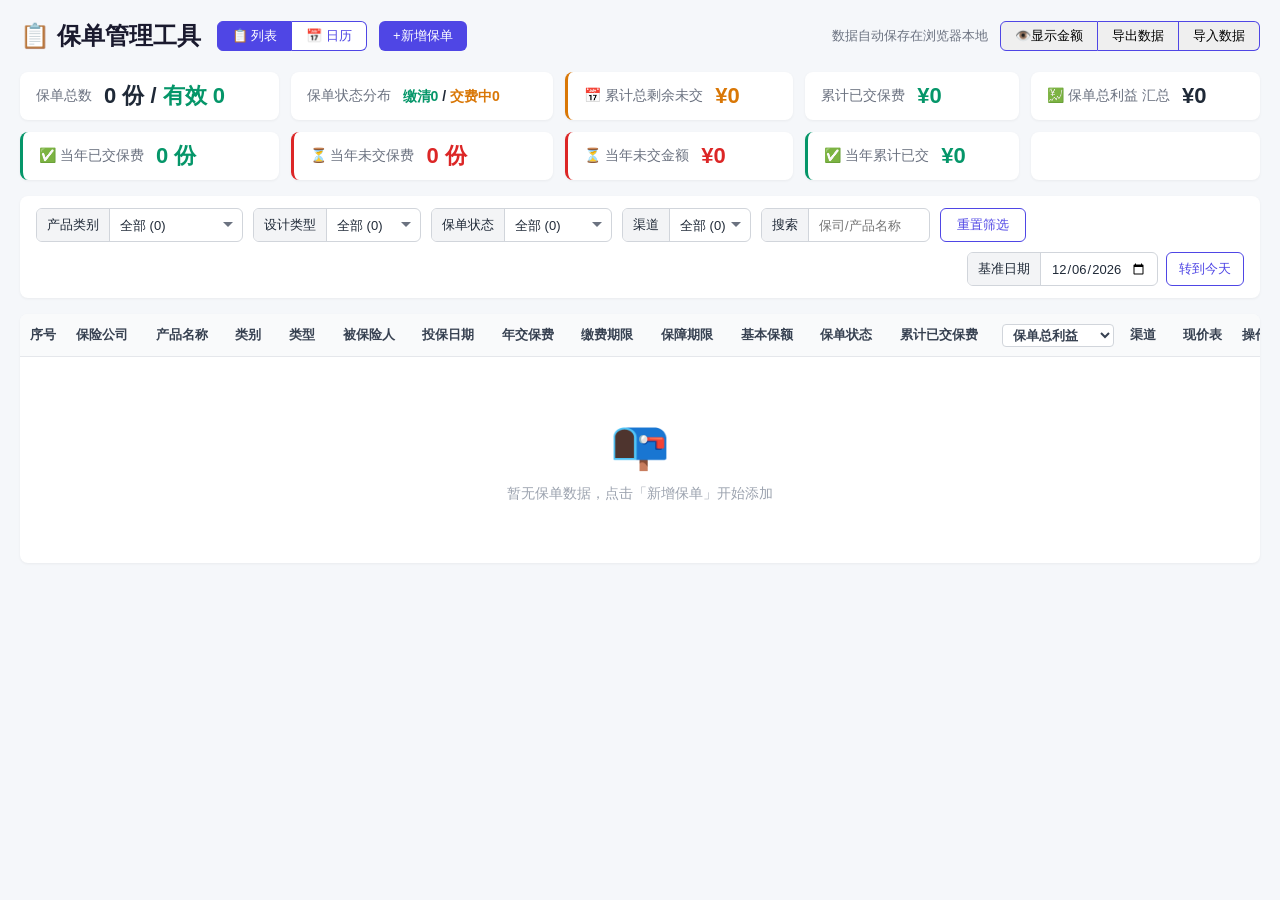
==== commit bb0e0c23: "Add files via upload" ====
--- a/insurance_CF.html
+++ b/insurance_CF.html
@@ -3,7 +3,7 @@
 <head>
 <meta charset="UTF-8">
 <meta name="viewport" content="width=device-width, initial-scale=1.0">
-<title>保单管理工具 v20260706.1057</title>
+<title>保单管理工具 v20260706.1700</title>
 <link rel="stylesheet" href="insurance_CF.css">
 
 </head>
@@ -316,7 +316,7 @@
 
         <!-- 退保信息 -->
         <div class="form-row" id="surrenderCheckRow">
-          <div class="form-group" id="manualAnnuityGroup" style="display: flex; align-items: center;">
+          <div class="form-group" id="manualAnnuityGroup" style="display: flex; align-items: center; gap: 16px; flex-wrap:wrap;">
             <label style="margin: 0; display: flex; align-items: center; gap: 8px; white-space: nowrap;">
               <input type="checkbox" id="manualAnnuity" onchange="updateCashValueTable()">
               手动输入年金
@@ -353,6 +353,27 @@
                 </label>
           </div>
         </div>
+          <!-- 转入万能 -->
+        <div class="form-row" id="transferToUARow">
+          <div class="form-group"  style="display:flex;align-items:center;gap:8px;flex-wrap:wrap;">
+            <label style="margin:0;display:flex;align-items:center;gap:8px;white-space:nowrap;font-size:13px;color:#6b7280;">
+              <input type="checkbox" id="transferToUA" onchange="onTransferToUAChange()">
+              年金转入万能
+            </label>
+          </div>
+          
+            <select id="linkedUAPolicy" style="display:none;max-width:200px;font-size:12px;margin:0;flex-wrap:nowrap;align-self:center;height:fit-content;" onchange="onLinkedUAPolicyChange()">
+              <option value="">-- 请选择关联的万能险保单 --</option>
+            </select>
+         
+          <div class="form-group" > 
+            <span id="linkedUAPrompt" style="display:none;font-size:12px;color:#d97706;"></span>
+            </div>
+        </div>
+       
+
+        
+       
 
         <!-- 备注 -->
         <div class="form-row full">
@@ -370,16 +391,22 @@
           <label>📋 批量粘贴（从 Excel 复制，每行：保单年度 + 现金价值 + <span id="dividendPasteHint" style="display:none;">累计年度红利</span> + <span id="annuityPasteHint" style="display:none;">年金金额</span>）</label>
           <textarea id="batchPasteInput" placeholder="1 50000 1200&#10;2 52000 1300&#10;3 54000 1400" oninput="parseBatchPaste()"></textarea>
         </div>
+        <div id="transferBatchOps" style="display:none;margin-bottom:8px;display:flex;align-items:center;gap:8px;">
+          <button type="button" class="btn btn-secondary btn-sm" onclick="batchSetTransfer(true)">全部转入万能</button>
+          <button type="button" class="btn btn-secondary btn-sm" onclick="batchSetTransfer(false)">全部取消转入</button>
+          <span style="font-size:11px;color:#6b7280;">（仅对年金金额>0的行生效）</span>
+        </div>
         <table class="cash-value-table" id="cashValueTable">
           <thead>
             <tr>
-              <th style="width:20%;">保单年度</th>
-              <th style="width:30%;"><span id="cashValueColLabel">现金价值（元）</span></th>
-              <th style="width:20%;" id="dividendColHeader" style="display:none;">累计年度红利（元）</th>
-              <th style="width:7%;" id="distributedColHeader" style="display:none;">已分配</th>
+              <th style="width:18%;">保单年度</th>
+              <th style="width:26%;"><span id="cashValueColLabel">现金价值（元）</span></th>
+              <th style="width:18%;" id="dividendColHeader" style="display:none;">累计年度红利（元）</th>
+              <th style="width:6%;" id="distributedColHeader" style="display:none;">已分配</th>
               <th style="width:12%;" id="annuityColHeader" style="display:none;">年金金额（元）</th>
-              <th style="width:12%;" id="otherIncomeColHeader" style="display:none;">其他收入（元）</th>
-              <th style="width:7%;">操作</th>
+              <th style="width:8%;" id="transferColHeader" style="display:none;">转万能</th>
+              <th style="width:10%;" id="otherIncomeColHeader" style="display:none;">其他收入（元）</th>
+              <th style="width:6%;">操作</th>
             </tr>
           </thead>
           <tbody id="cashValueBody"></tbody>
@@ -407,11 +434,14 @@
           <div class="benefit-tooltip" id="benefitTooltip"></div>
         </div>
         <div class="benefit-summary" id="benefitSummary" style="display:none;">
-          <div class="benefit-summary-title" id="benefitSummaryTitle">第 1 保单年度利益测算</div>
-          <div class="benefit-summary-row">
-            <span class="benefit-summary-item"><span class="bs-label">单利年化：</span><span class="bs-val" id="bsSimple">-</span></span>
-            <span class="benefit-summary-item"><span class="bs-label">复利(IRR)：</span><span class="bs-val" id="bsIRR">-</span></span>
-          </div>
+          <div class="benefit-summary-left">
+            <div class="benefit-summary-title" id="benefitSummaryTitle">第 1 保单年度利益测算</div>
+            <div class="benefit-summary-row">
+              <span class="benefit-summary-item"><span class="bs-label">单利年化：</span><span class="bs-val" id="bsSimple">-</span></span>
+              <span class="benefit-summary-item"><span class="bs-label">复利(IRR)：</span><span class="bs-val" id="bsIRR">-</span></span>
+            </div>
+          </div>
+          <div class="benefit-summary-right" id="benefitBaseInfo"></div>
         </div>
         <div class="benefit-table-wrapper" id="benefitTableWrapper">
           <table class="benefit-table" id="benefitTable"></table>
@@ -429,7 +459,7 @@
 
           <!-- 区块1: 基本参数 -->
           <div class="ua-section collapsed">
-            <div class="ua-section-title" onclick="toggleUASection(this)">📊 基本参数</div>
+            <div class="ua-section-title" onclick="toggleUASection(this)">📊 基本参数（年金险关联）</div>
             <div class="ua-section-body">
               <div class="ua-row">
                 <div class="form-group">
@@ -451,6 +481,13 @@
                     <option value="min">按最低保证利率</option>
                   </select>
                 </div>
+              </div>
+              <div style="display:flex;align-items:center;gap:6px;padding-top:8px;font-size:13px;border-top:1px solid #e5e7eb;margin-top:8px;">
+                <label style="margin:0;display:flex;align-items:center;gap:4px;white-space:nowrap;font-weight:500;">
+                  <input type="checkbox" id="uaCanReceiveTransfer" onchange="onUACanReceiveTransferChange()">
+                  接受年金转入（关联年金险可转入本万能账户）
+                </label>
+                <span id="uaLinkedAnnuityPrompt" style="display:none;font-size:12px;color:#059669;"></span>
               </div>
             </div>
           </div>
@@ -587,7 +624,31 @@
             <div class="ua-calc-result" id="uaCalcResult" style="display:none; margin-top:12px;"></div>
           </div>
 
-          <!-- 区块5: 资金出入流水表 -->
+          <!-- 区块5: 年金转入明细 -->
+          <div class="ua-section" id="uaTransferSection" style="display:none;">
+            <div class="ua-section-title">📥 年金转入明细</div>
+            <div style="font-size:12px;color:#6b7280;margin-bottom:8px;">
+              来自关联年金险的转入记录。转入金额 = 对应年金险年金金额，不可修改；手续费、返还方式可编辑。
+            </div>
+            <table class="ua-table" id="uaTransferTable">
+              <thead>
+                <tr>
+                  <th style="width:14%;">转入日期</th>
+                  <th style="width:14%;">来源保单</th>
+                  <th style="width:12%;">转入金额（元）</th>
+                  <th style="width:10%;">手续费率%</th>
+                  <th style="width:14%;">返还方式</th>
+                  <th style="width:9%;">返还N年</th>
+                  <th style="width:16%;">返还日期</th>
+                  <th style="width:8%;">操作</th>
+                </tr>
+              </thead>
+              <tbody id="uaTransferBody"></tbody>
+            </table>
+            <button type="button" class="btn btn-secondary btn-sm" onclick="addUATransferRow()" style="margin-top:8px;">+ 添加转入记录</button>
+          </div>
+
+          <!-- 区块6: 资金出入流水表 -->
           <div class="ua-section">
             <div class="ua-section-title">💰 资金出入流水表</div>
             <div style="font-size:12px; color:#6b7280; margin-bottom:8px;">
@@ -613,7 +674,9 @@
             <button type="button" class="btn btn-primary btn-sm" onclick="recalcUAAccount()" style="margin-top:6px;margin-left:6px;">🔄 重新计算账户价值</button>
           </div>
 
-          <!-- 区块6: 年度账户价值结果 -->
+          
+
+          <!-- 区块7: 年度账户价值结果 -->
           <div class="ua-section" id="uaResultSection" style="display:none;">
             <div class="ua-section-title">📋 账户价值演示结果</div>
             <div style="max-height:300px;overflow-y:auto;border:1px solid #e5e7eb;border-radius:6px;">
@@ -670,6 +733,9 @@
 
 
 
-<script src="insurance_CF.js"></script>
+<script src="insurance_CF_core.js"></script>
+<script src="insurance_CF_list.js"></script>
+<script src="insurance_CF_form.js"></script>
+<script src="insurance_CF_ua.js"></script>
 </body>
 </html>
--- a/insurance_CF.css
+++ b/insurance_CF.css
@@ -317,7 +317,7 @@
     overflow-y: auto;
   }
   .modal-header {
-    padding: 20px 24px;
+    padding: 8px 20px;
     border-bottom: 1px solid #e5e7eb;
     display: flex;
     justify-content: space-between;
@@ -337,11 +337,11 @@
   }
   .modal-close:hover { color: #374151; }
   .modal-body {
-    padding: 24px;
+    padding: 12px 24px;
   }
   .modal-footer {
     align-items: flex-end;
-    padding: 16px 24px;
+    padding: 8px 20px;
     border-top: 1px solid #e5e7eb;
     display: flex;
     gap: 10px;
@@ -571,12 +571,28 @@
   .benefit-tooltip .tt-label { color: #d1d5db; }
   .benefit-tooltip .tt-val { font-weight: 500; text-align: right; }
   .benefit-summary {
+    display: grid;
+    grid-template-columns: 1fr 1fr;
+    gap: 16px;
+    margin-bottom: 12px;
+  }
+  .benefit-summary-left,
+  .benefit-summary-right {
+    min-width: 0;
     background: #f9fafb;
     border: 1px solid #e5e7eb;
     border-radius: 8px;
     padding: 16px;
-    margin-bottom: 12px;
-  }
+  }
+  .benefit-summary-right {
+    text-align: left;
+    font-size: 12px;
+    color: #6b7280;
+    line-height: 1.9;
+    white-space: normal;
+  }
+  .benefit-summary-right b { color: #374151; }
+  #benefitTable tbody tr.benefit-row-anniv td { font-weight: 700; }
   .benefit-summary-title {
     font-size: 15px;
     font-weight: 600;
@@ -646,6 +662,7 @@
     .toolbar { flex-direction: column; align-items: stretch; }
     .toolbar-left { justify-content: flex-start; }
     .benefit-tooltip { font-size: 11px; padding: 8px 10px; }
+    .benefit-summary { grid-template-columns: 1fr; }
   }
 
   /* 筛选区（整行） */
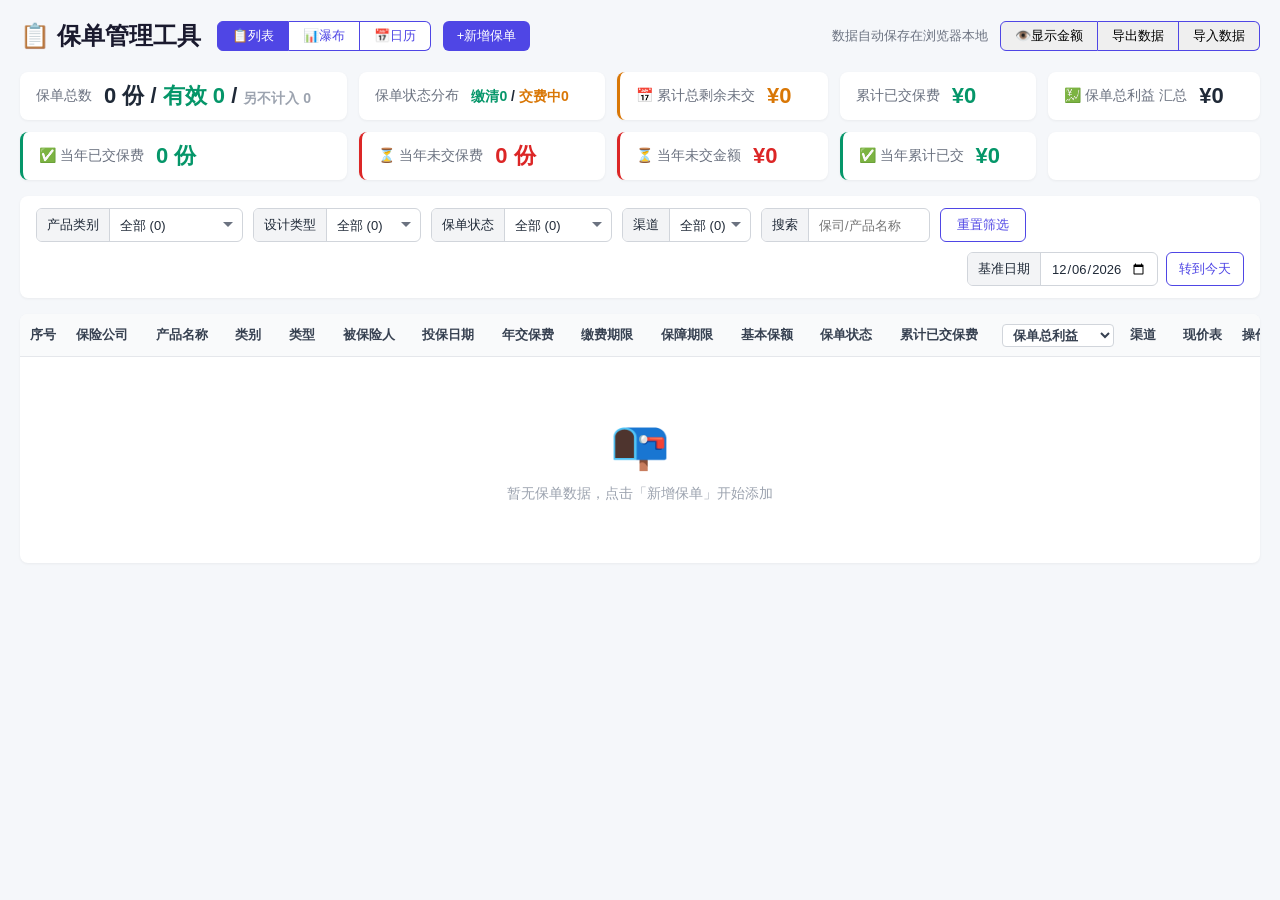
==== commit 7fbe24a6: "Add files via upload" ====
--- a/insurance_CF.html
+++ b/insurance_CF.html
@@ -3,7 +3,7 @@
 <head>
 <meta charset="UTF-8">
 <meta name="viewport" content="width=device-width, initial-scale=1.0">
-<title>保单管理工具 v20260706.1700</title>
+<title>保单管理工具 v20260707.1300</title>
 <link rel="stylesheet" href="insurance_CF.css">
 
 </head>
@@ -14,8 +14,9 @@
      <div class="header-left">
        <h1>📋 保单管理工具</h1>
        <div class="view-toggle">
-         <button class="btn" id="listViewBtn" onclick="switchView('list')">📋 列表</button>
-         <button class="btn" id="calendarViewBtn" onclick="switchView('calendar')">📅 日历</button>
+        <button class="btn" id="listViewBtn" onclick="switchView('list')">📋列表</button>
+        <button class="btn" id="waterfallViewBtn" onclick="switchView('waterfall')">📊瀑布</button>
+        <button class="btn" id="calendarViewBtn" onclick="switchView('calendar')">📅日历</button>
        </div>
        <button class="btn btn-primary" id="listAddBtn" style="margin-left:12px;" onclick="openAddModal()">+新增保单</button>
        <div class="view-toggle" id="calendarModeToggle" style="display:none; margin-left:12px;">
@@ -149,6 +150,12 @@
     </div>
     <div id="calendarGrid" style="display:grid; grid-template-columns:1fr; gap:24px;"></div>
   </div>
+
+  <!-- 瀑布流视图 -->
+  <div id="waterfallView" style="display:none; background:white; border-radius:8px; box-shadow:0 1px 3px rgba(0,0,0,0.05); padding:20px; margin-top:16px;">
+    <div class="wf-banner">可展示基准日期前 2 个月、后 4 个月的交费 / 领取计划</div>
+    <div id="waterfallList"></div>
+  </div>
 </div>
 
 <!-- 新增/编辑模态框 -->
@@ -607,78 +614,85 @@
           </div>
 
           <!-- 区块4: 结算利率表 -->
-          <div class="ua-section">
-            <div class="ua-section-title">📈 结算利率表（月度）</div>
-            <div style="font-size:12px; color:#6b7280; margin-bottom:8px;">每月填写当月的年化结算利率。未填写的月份将自动沿用最近一个已填写月份的利率。</div>
-            <table class="ua-table" id="uaInterestRatesTable">
-              <thead>
-                <tr>
-                  <th style="width:35%;">年月</th>
-                  <th style="width:35%;">年化结算利率（%）</th>
-                  <th style="width:30%;">操作</th>
-                </tr>
-              </thead>
-              <tbody id="uaIRBody"></tbody>
-            </table>
-            <button type="button" class="btn btn-secondary btn-sm" onclick="addUAInterestRateRow()" style="margin-top:6px;">+ 新增月份</button>
-            <div class="ua-calc-result" id="uaCalcResult" style="display:none; margin-top:12px;"></div>
+          <div class="ua-section collapsed">
+            <div class="ua-section-title" onclick="toggleUASection(this)">📈 结算利率表（月度）</div>
+            <div class="ua-section-body">
+              <div style="font-size:12px; color:#6b7280; margin-bottom:8px;">每月填写当月的年化结算利率。未填写的月份将自动沿用最近一个已填写月份的利率。</div>
+              <table class="ua-table" id="uaInterestRatesTable">
+                <thead>
+                  <tr>
+                    <th style="width:35%;">年月</th>
+                    <th style="width:35%;">年化结算利率（%）</th>
+                    <th style="width:30%;">操作</th>
+                  </tr>
+                </thead>
+                <tbody id="uaIRBody"></tbody>
+              </table>
+              <button type="button" class="btn btn-secondary btn-sm" onclick="addUAInterestRateRow()" style="margin-top:6px;">+ 新增月份</button>
+              <div class="ua-calc-result" id="uaCalcResult" style="display:none; margin-top:12px;"></div>
+            </div>
           </div>
 
           <!-- 区块5: 年金转入明细 -->
-          <div class="ua-section" id="uaTransferSection" style="display:none;">
-            <div class="ua-section-title">📥 年金转入明细</div>
-            <div style="font-size:12px;color:#6b7280;margin-bottom:8px;">
-              来自关联年金险的转入记录。转入金额 = 对应年金险年金金额，不可修改；手续费、返还方式可编辑。
-            </div>
-            <table class="ua-table" id="uaTransferTable">
-              <thead>
-                <tr>
-                  <th style="width:14%;">转入日期</th>
-                  <th style="width:14%;">来源保单</th>
-                  <th style="width:12%;">转入金额（元）</th>
-                  <th style="width:10%;">手续费率%</th>
-                  <th style="width:14%;">返还方式</th>
-                  <th style="width:9%;">返还N年</th>
-                  <th style="width:16%;">返还日期</th>
-                  <th style="width:8%;">操作</th>
-                </tr>
-              </thead>
-              <tbody id="uaTransferBody"></tbody>
-            </table>
-            <button type="button" class="btn btn-secondary btn-sm" onclick="addUATransferRow()" style="margin-top:8px;">+ 添加转入记录</button>
+          <div class="ua-section collapsed" id="uaTransferSection" style="display:none;">
+            <div class="ua-section-title" onclick="toggleUASection(this)">📥 年金转入明细</div>
+            <div class="ua-section-body">
+              <div style="font-size:12px;color:#6b7280;margin-bottom:8px;">
+                来自关联年金险的转入记录。转入金额 = 对应年金险年金金额，不可修改；手续费、返还方式可编辑。
+              </div>
+              <table class="ua-table" id="uaTransferTable">
+                <thead>
+                  <tr>
+                    <th style="width:14%;">转入日期</th>
+                    <th style="width:14%;">来源保单</th>
+                    <th style="width:12%;">转入金额（元）</th>
+                    <th style="width:10%;">手续费率%</th>
+                    <th style="width:14%;">返还方式</th>
+                    <th style="width:9%;">返还N年</th>
+                    <th style="width:16%;">返还日期</th>
+                    <th style="width:8%;">操作</th>
+                  </tr>
+                </thead>
+                <tbody id="uaTransferBody"></tbody>
+              </table>
+              <button type="button" class="btn btn-secondary btn-sm" onclick="addUATransferRow()" style="margin-top:8px;">+ 添加转入记录</button>
+            </div>
           </div>
 
           <!-- 区块6: 资金出入流水表 -->
-          <div class="ua-section">
-            <div class="ua-section-title">💰 资金出入流水表</div>
-            <div style="font-size:12px; color:#6b7280; margin-bottom:8px;">
-              📥入 = 初始保费/追加申购 | 📤出 = 部分领取/赎回<br>
-              手续费率按每笔自填；返还日期 = 交易日期 + N年（精确到日）
-            </div>
-            <table class="ua-table" id="uaFundFlowTable">
-              <thead>
-                <tr>
-                  <th style="width:13%;">日期</th>
-                  <th style="width:8%;">类型</th>
-                  <th style="width:14%;">金额（元）</th>
-                  <th style="width:10%;">手续费率%</th>
-                  <th style="width:14%;">返还方式</th>
-                  <th style="width:9%;">返还N年</th>
-                  <th style="width:16%;">返还日期</th>
-                  <th style="width:8%;">操作</th>
-                </tr>
-              </thead>
-              <tbody id="uaFFBody"></tbody>
-            </table>
-            <button type="button" class="btn btn-secondary btn-sm" onclick="addUAFundFlowRow()" style="margin-top:8px;">+ 新增资金记录</button>
-            <button type="button" class="btn btn-primary btn-sm" onclick="recalcUAAccount()" style="margin-top:6px;margin-left:6px;">🔄 重新计算账户价值</button>
+          <div class="ua-section collapsed">
+            <div class="ua-section-title" onclick="toggleUASection(this)">💰 资金出入流水表</div>
+            <div class="ua-section-body">
+              <div style="font-size:12px; color:#6b7280; margin-bottom:8px;">
+                📥入 = 初始保费/追加申购 | 📤出 = 部分领取/赎回<br>
+                手续费率按每笔自填；返还日期 = 交易日期 + N年（精确到日）
+              </div>
+              <table class="ua-table" id="uaFundFlowTable">
+                <thead>
+                  <tr>
+                    <th style="width:13%;">日期</th>
+                    <th style="width:8%;">类型</th>
+                    <th style="width:14%;">金额（元）</th>
+                    <th style="width:10%;">手续费率%</th>
+                    <th style="width:14%;">返还方式</th>
+                    <th style="width:9%;">返还N年</th>
+                    <th style="width:16%;">返还日期</th>
+                    <th style="width:8%;">操作</th>
+                  </tr>
+                </thead>
+                <tbody id="uaFFBody"></tbody>
+              </table>
+              <button type="button" class="btn btn-secondary btn-sm" onclick="addUAFundFlowRow()" style="margin-top:8px;">+ 新增资金记录</button>
+              <button type="button" class="btn btn-primary btn-sm" onclick="recalcUAAccount()" style="margin-top:6px;margin-left:6px;">🔄 重新计算账户价值</button>
+            </div>
           </div>
 
           
 
           <!-- 区块7: 年度账户价值结果 -->
-          <div class="ua-section" id="uaResultSection" style="display:none;">
-            <div class="ua-section-title">📋 账户价值演示结果</div>
+          <div class="ua-section collapsed" id="uaResultSection" style="display:none;">
+            <div class="ua-section-title" onclick="toggleUASection(this)">📋 账户价值演示结果</div>
+            <div class="ua-section-body">
             <div style="max-height:300px;overflow-y:auto;border:1px solid #e5e7eb;border-radius:6px;">
               <table class="ua-table" id="uaResultTable">
                 <thead>
@@ -703,6 +717,7 @@
               <button type="button" class="btn btn-secondary btn-sm" onclick="syncUAToCashValues()">📥 同步到现金价值表</button>
               <label style="font-size:12px;color:#6b7280;">同步后可在「利益演示」页查看图表和IRR</label>
             </div>
+            </div>
           </div>
 
         </div>
--- a/insurance_CF.css
+++ b/insurance_CF.css
@@ -238,6 +238,7 @@
   .tag-design-万能型 { background: #ede9fe; color: #6d28d9; }
 
   .tag-status-交费中 { background: #fef3c7; color: #92400e; }
+  .tag-status-paydue { background: #fee2e2; color: #dc2626; font-weight: 700; }
   .tag-status-缴清 { background: #d1fae5; color: #065f46; }
   .tag-status-年金领取 { background: #ccfbf1; color: #0f766e; }
   .tag-status-满期 { background: #f3e5f5; color: #6b21a8; }
@@ -1012,3 +1013,164 @@
   #universalAccountTab {
     display: none;
   }
+
+  /* ===== 瀑布流视图 ===== */
+  #waterfallView {
+    width: 100%;
+  }
+  .wf-banner {
+    background: #eff6ff;
+    color: #1e40af;
+    border: 1px solid #dbeafe;
+    border-radius: 8px;
+    padding: 10px 16px;
+    font-size: 13px;
+    margin-bottom: 16px;
+  }
+  .wf-month-card {
+    background: white;
+    border: 1px solid #e5e7eb;
+    border-radius: 10px;
+    margin-bottom: 12px;
+    overflow: hidden;
+    box-shadow: 0 1px 3px rgba(0,0,0,0.04);
+  }
+  .wf-month-card.current {
+    background: #eef2ff;
+    border-color: #c7d2fe;
+    color: #1e293b;
+  }
+  .wf-month-header {
+    display: flex;
+    align-items: center;
+    justify-content: space-between;
+    padding: 14px 16px;
+    cursor: pointer;
+    user-select: none;
+    font-size: 16px;
+    font-weight: 600;
+    transition: background 0.15s;
+  }
+  .wf-month-header:hover {
+    background: rgba(0,0,0,0.02);
+  }
+  .wf-month-card.current .wf-month-header:hover {
+    background: rgba(0,0,0,0.04);
+  }
+  .wf-toggle-icon {
+    font-size: 12px;
+    opacity: 0.85;
+  }
+  .wf-summary {
+    padding: 0 16px 14px;
+    font-size: 13px;
+    color: #6b7280;
+    display: flex;
+    flex-wrap: wrap;
+    justify-content: flex-start;
+    gap: 4px;
+    align-items: center;
+  }
+  .wf-month-card.current .wf-summary {
+    color: #475569;
+  }
+  .wf-section {
+    padding: 0 16px 12px;
+  }
+  .wf-section-head {
+    display: flex;
+    align-items: baseline;
+    justify-content: space-between;
+    margin-bottom: 6px;
+  }
+  .wf-section-title {
+    font-size: 13px;
+    font-weight: 600;
+    color: #374151;
+  }
+  .wf-month-card.current .wf-section-title {
+    color: #374151;
+  }
+  .wf-section-meta {
+    font-size: 12px;
+    color: #6b7280;
+    white-space: nowrap;
+  }
+  .wf-month-card.current .wf-section-meta {
+    color: #6b7280;
+  }
+  .wf-event-list {
+    display: flex;
+    flex-direction: column;
+    gap: 4px;
+  }
+  .wf-event-item {
+    font-size: 12px;
+    line-height: 1.5;
+    padding: 5px 8px;
+    border-radius: 6px;
+    white-space: normal;
+    word-break: break-word;
+    overflow-wrap: break-word;
+  }
+  .wf-benefit {
+    padding: 10px 16px 14px;
+    font-size: 13px;
+    color: #6b7280;
+    border-top: 1px dashed #e5e7eb;
+  }
+  .wf-month-card.current .wf-benefit {
+    color: #475569;
+    border-top-color: #c7d2fe;
+  }
+  .wf-grid-3 {
+    display: grid;
+    grid-template-columns: repeat(3, 1fr);
+    gap: 10px;
+    padding: 0 16px 12px;
+  }
+  .wf-col {
+    background: #ffffff;
+    border: 1px solid #e0e7ff;
+    border-radius: 8px;
+    padding: 10px;
+  }
+  .wf-col-head {
+    display: flex;
+    align-items: baseline;
+    justify-content: space-between;
+    margin-bottom: 6px;
+  }
+  .wf-col-title {
+    font-size: 13px;
+    font-weight: 600;
+    color: #374151;
+  }
+  .wf-col-meta {
+    font-size: 12px;
+    color: #6b7280;
+    white-space: nowrap;
+  }
+  .wf-col-list {
+    display: flex;
+    flex-direction: column;
+    gap: 4px;
+  }
+  .wf-col-empty {
+    font-size: 12px;
+    color: #9ca3af;
+    padding: 2px 0;
+  }
+  .wf-col--empty {
+    background: #f9fafb;
+    border-color: #e5e7eb;
+    filter: grayscale(1);
+    opacity: 0.65;
+  }
+  .wf-col--empty .wf-col-title,
+  .wf-col--empty .wf-col-meta {
+    color: #9ca3af;
+  }
+  @media (max-width: 768px) {
+    .wf-grid-3 { grid-template-columns: 1fr; }
+  }
